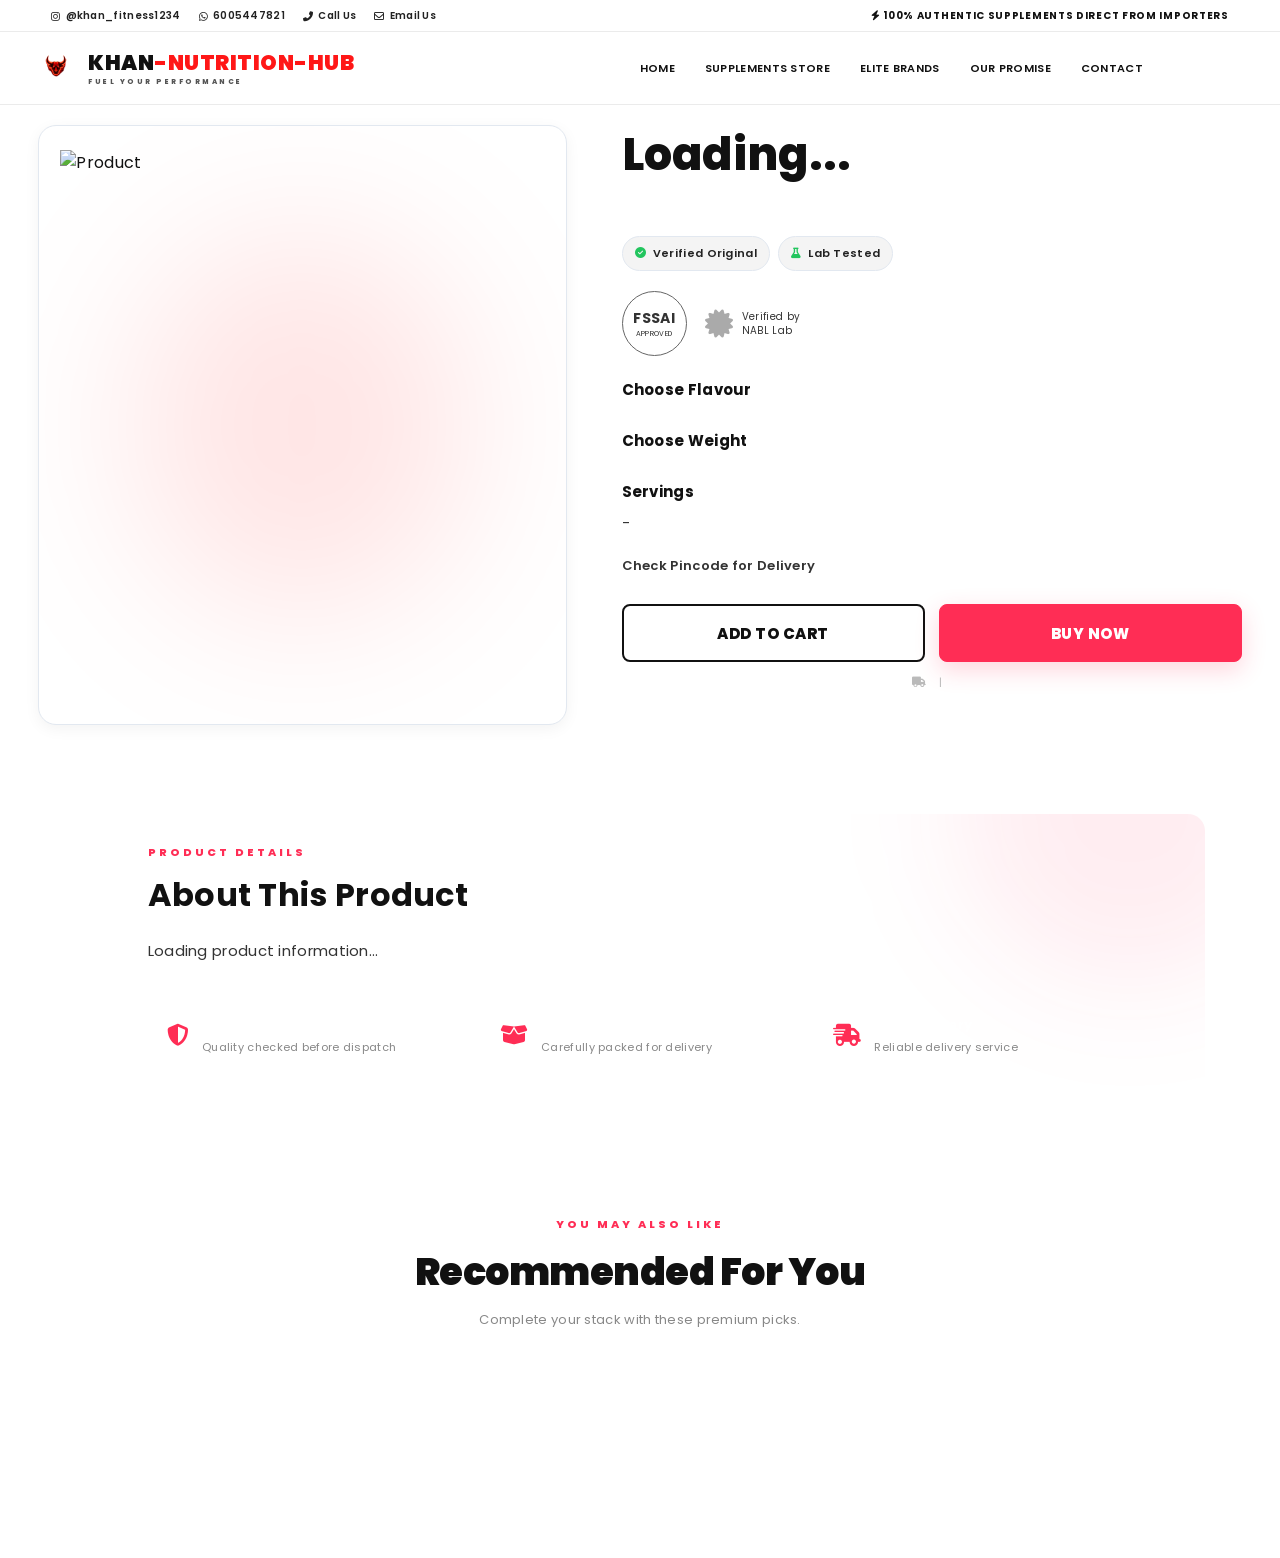
==== product.html @ e46e1fa6 "Add files via upload" ====
<!DOCTYPE html>
<html lang="en">

<head>
    <meta charset="UTF-8">
    <meta name="viewport" content="width=device-width, initial-scale=1.0">
    <title>Product Details | Khan Nutrition Hub</title>
<link rel="preconnect" href="https://fonts.googleapis.com">

<link
    href="https://fonts.googleapis.com/css2?family=Poppins:wght@300;400;500;600;700;800;900&display=swap"
    rel="stylesheet"
>

<link
    rel="stylesheet"
    href="https://cdnjs.cloudflare.com/ajax/libs/font-awesome/6.4.0/css/all.min.css"
>

<link rel="stylesheet" href="style.css">
    <link rel="stylesheet" href="style.css">
</head>

<body>

    <!-- =========================================================
     PRODUCT PAGE — MAIN WEBSITE HEADER
========================================================= -->

<div class="premium-bg-animation" aria-hidden="true">
    <div class="orb entry-1"></div>
    <div class="orb entry-2"></div>
    <div class="orb entry-3"></div>
</div>


<!-- TOP BAR -->

<div class="top-bar">

    <div class="top-bar-left">

        <a
            href="https://www.instagram.com/khanfitnessgym/profilecard/"
            target="_blank"
            rel="noopener noreferrer"
        >
            <i class="fab fa-instagram"></i>
            <span>@khan_fitness1234</span>
        </a>

        <a
            href="https://wa.me/916005447821"
            target="_blank"
            rel="noopener noreferrer"
        >
            <i class="fab fa-whatsapp"></i>
            <span>6005447821</span>
        </a>

        <a href="tel:+916005447821">
            <i class="fas fa-phone-alt"></i>
            <span>Call Us</span>
        </a>

        <a href="mailto:support@khanfitness.com">
            <i class="far fa-envelope"></i>
            <span>Email Us</span>
        </a>

    </div>


    <div class="top-bar-right">

        <span>
            <i class="fas fa-bolt"></i>
            100% AUTHENTIC SUPPLEMENTS DIRECT FROM IMPORTERS
        </span>

    </div>

</div>


<!-- MAIN HEADER -->

<header class="main-header">

    <div class="header-container">


        <!-- LOGO -->

        <a href="index.html" class="logo">

            <img
                src="sssd..png"
                alt="Khan Nutrition Hub Bull Logo"
                class="logo-bull"
            >

            <div class="logo-text">

                <span class="logo-main">
                    KHAN<span>-NUTRITION-HUB</span>
                </span>

                <span class="logo-tagline">
                    FUEL YOUR PERFORMANCE
                </span>

            </div>

        </a>


        <!-- DESKTOP NAVIGATION -->

        <nav
            class="desktop-nav"
            aria-label="Main Navigation"
        >

            <a
                href="index.html#home"
                class="nav-link"
            >
                Home
            </a>


            <a
                href="index.html#products"
                class="nav-link"
            >
                Supplements Store
            </a>


            <a
                href="index.html#brands"
                class="nav-link"
            >
                Elite Brands
            </a>


            <a
                href="index.html#services"
                class="nav-link"
            >
                Our Promise
            </a>


            <a
                href="index.html#footer"
                class="nav-link"
            >
                Contact
            </a>

        </nav>


        <!-- HEADER ACTIONS -->

        <div class="header-actions">

            <button
                type="button"
                id="search-btn"
                aria-label="Search"
            >
                <i class="fas fa-search"></i>
            </button>


            <button
                type="button"
                id="cart-btn"
                aria-label="Shopping Cart"
            >
                <i class="fas fa-shopping-bag"></i>
            </button>


            <button
                type="button"
                id="menu-toggle"
                class="mobile-menu-toggle"
                aria-label="Open Menu"
            >
                <i class="fas fa-bars"></i>
            </button>

        </div>

    </div>

</header>

<main class="product-page">

    <div class="product-container">

        <!-- ================= LEFT SIDE ================= -->

        <div class="product-left">

            <div class="main-image">

                <img
                    id="main-product-image"
                    src=""
                    alt="Product"
                >

            </div>


            <div
                class="thumbnail-images"
                id="thumbnail-images"
            ></div>

        </div>


        <!-- ================= RIGHT SIDE ================= -->

        <div class="product-right">

            <h1 id="product-name">
                Loading...
            </h1>


            <p id="product-brand"></p>


            <div
                id="product-rating"
                class="detail-rating"
            ></div>


            <h2 id="product-price"></h2>


            <!-- TRUST BADGES -->

            <div class="trust-badges">

                <span>
                    <i class="fas fa-circle-check"></i>
                    Verified Original
                </span>

                <span>
                    <i class="fas fa-flask"></i>
                    Lab Tested
                </span>

            </div>


            <!-- CERTIFICATION -->

            <div class="certification-row">

                <div class="fssai-badge">

                    <strong>FSSAI</strong>

                    <small>APPROVED</small>

                </div>


                <div class="nabl-badge">

                    <i class="fas fa-certificate"></i>

                    <small>
                        Verified by<br>
                        NABL Lab
                    </small>

                </div>

            </div>


            <!-- FLAVOUR -->

            <div class="option-box">

                <h3>
                    Choose Flavour
                </h3>

                <div
                    class="option-list"
                    id="flavour-options"
                ></div>

            </div>


            <!-- WEIGHT -->

            <div class="option-box">

                <h3>
                    Choose Weight
                </h3>

                <div
                    class="option-list"
                    id="weight-options"
                ></div>

            </div>


            <!-- SERVINGS -->

            <div class="option-box servings-box">

                <h3>
                    Servings
                </h3>

                <p id="servings">
                    -
                </p>

            </div>


            <!-- PINCODE -->

            <div class="pincode-section">

                <span>
                    Check Pincode for Delivery
                </span>


                


                <span id="delivery-result"></span>

            </div>


            <!-- BUTTONS -->

            <div class="button-area">

                <button
                    id="add-cart-btn"
                >
                    ADD TO CART
                </button>


                <button
                    id="buy-btn"
                >
                    BUY NOW
                </button>

            </div>


            <!-- DELIVERY -->

            <div class="delivery-info">

                <span>
                    <i class="fas fa-truck"></i>
                    
                </span>

                <span>
                    |
                </span>

                <span>
                    
                </span>

            </div>

        </div>

    </div>


    <!-- ================= DESCRIPTION ================= -->

    <!-- =========================================================
     PREMIUM PRODUCT DESCRIPTION
========================================================= -->

<section class="product-description-section">

    <div class="product-description-inner">

        <span class="description-eyebrow">
            PRODUCT DETAILS
        </span>

        <h2>
            About This Product
        </h2>

        <p id="product-description">
            Loading product information...
        </p>

        <div class="description-highlights">

            <div class="description-highlight">
                <i class="fas fa-shield-halved"></i>

                <div>
                    <strong>Authentic Product</strong>
                    <span>Quality checked before dispatch</span>
                </div>
            </div>


            <div class="description-highlight">
                <i class="fas fa-box-open"></i>

                <div>
                    <strong>Secure Packaging</strong>
                    <span>Carefully packed for delivery</span>
                </div>
            </div>


            <div class="description-highlight">
                <i class="fas fa-truck-fast"></i>

                <div>
                    <strong>Fast Delivery</strong>
                    <span>Reliable delivery service</span>
                </div>
            </div>

        </div>

    </div>

</section>


<!-- =========================================================
     RECOMMENDED PRODUCTS
========================================================= -->

<section class="recommended-section">

    <div class="recommended-header">

        <span class="description-eyebrow">
            YOU MAY ALSO LIKE
        </span>

        <h2>
            Recommended For You
        </h2>

        <p>
            Complete your stack with these premium picks.
        </p>

    </div>


    <div
        class="recommended-products"
        id="recommended-products"
    ></div>

</section>

</main>


<script src="script.js"></script>

</body>

</html>
---- style.css ----
/* =========================================================
   KHAN NUTRITION HUB
   PREMIUM BLACK / RED ATHLETIC DESIGN
========================================================= */

:root {
    --bg-primary: #050505;
    --bg-secondary: #0a0a0a;
    --bg-tertiary: #111111;

    --text-pure: #ffffff;
    --text-muted: #b8b8b8;
    --text-dark: #707070;

    --red: #ff1717;
    --red-light: #ff4a4a;
    --red-dark: #9d0000;
    --red-deep: #5c0000;

    --accent: var(--red);
    --accent-hover: var(--red-light);

    --glass-nav: rgba(5, 5, 5, 0.94);
    --glass-card: rgba(15, 15, 15, 0.92);

    --glass-border: rgba(255, 30, 30, 0.20);

    --font-stack: 'Poppins', sans-serif;

    --transition-premium: cubic-bezier(0.16, 1, 0.3, 1);

    --shadow-premium:
        0 25px 70px rgba(0, 0, 0, 0.85),
        0 0 45px rgba(255, 20, 20, 0.12);
}


/* =========================================================
   GLOBAL RESET
========================================================= */

* {
    margin: 0;
    padding: 0;
    box-sizing: border-box;
    scroll-behavior: smooth;
    outline: none;
}

html,
body {
    width: 100%;
    margin: 0;
    padding: 0;
    overflow-x: hidden;
}

body {
    background:
        radial-gradient(
            circle at 80% 20%,
            rgba(255, 20, 20, 0.045),
            transparent 30%
        ),
        #050505;

    color: var(--text-pure);

    font-family: var(--font-stack);

    letter-spacing: 0.3px;

    position: relative;
}

a {
    text-decoration: none;
}


/* =========================================================
   PREMIUM BACKGROUND
========================================================= */

.premium-bg-animation {
    position: fixed;
    inset: 0;

    width: 100vw;
    height: 85vh;

    z-index: -5;

    overflow: hidden;
    pointer-events: none;

    background:
        radial-gradient(
            circle at 50% 45%,
            #170505 0%,
            #080808 42%,
            #020202 100%
        );
}

.orb {
    position: absolute;

    border-radius: 50%;

    filter: blur(150px);

    opacity: 0.10;

    mix-blend-mode: screen;
}

.entry-1 {
    top: -15%;
    left: -10%;

    width: 45vw;
    height: 45vw;

    background: var(--red);

    animation:
        floatingOrbOne 22s infinite alternate linear;
}

.entry-2 {
    bottom: -15%;
    right: -10%;

    width: 40vw;
    height: 40vw;

    background: var(--red-dark);

    animation:
        floatingOrbTwo 28s infinite alternate linear;
}

.entry-3 {
    top: 40%;
    left: 60%;

    width: 30vw;
    height: 30vw;

    background: var(--red-light);

    animation:
        floatingOrbOne 20s infinite alternate-reverse linear;
}

@keyframes floatingOrbOne {
    0% {
        transform: translate(0, 0) scale(1);
    }

    100% {
        transform: translate(70px, 50px) scale(1.2);
    }
}

@keyframes floatingOrbTwo {
    0% {
        transform: translate(0, 0) scale(1.1);
    }

    100% {
        transform: translate(-60px, -80px) scale(0.9);
    }
}


/* =========================================================
   BASE LAYOUT
========================================================= */

.section-container {
    width: 100%;
    max-width: 1400px;

    margin: 0 auto;

    padding: 0 4%;
}

.grid-4 {
    display: grid;

    grid-template-columns:
        repeat(auto-fit, minmax(260px, 1fr));

    gap: 30px;
}


/* =========================================================
   BUTTONS
========================================================= */

.btn {
    display: inline-flex;

    align-items: center;
    justify-content: center;

    padding: 15px 32px;

    font-weight: 700;
    font-size: 12px;

    text-transform: uppercase;

    letter-spacing: 1.7px;

    border-radius: 3px;

    transition:
        all 0.4s var(--transition-premium);

    cursor: pointer;

    border: none;
}

.btn-primary {
    background:
        linear-gradient(
            135deg,
            var(--red-light),
            var(--red),
            var(--red-dark)
        );

    color: #ffffff;

    box-shadow:
        0 10px 30px rgba(255, 20, 20, 0.25);
}

.btn-primary:hover {
    background:
        linear-gradient(
            135deg,
            #ff7070,
            var(--red-light),
            var(--red)
        );

    transform: translateY(-3px);

    box-shadow:
        0 15px 35px rgba(255, 20, 20, 0.40);
}

.btn-secondary {
    background: rgba(255,255,255,0.02);

    color: var(--text-pure);

    border:
        1px solid rgba(255, 40, 40, 0.70);
}

.btn-secondary:hover {
    background: var(--red);

    color: #ffffff;

    border-color: var(--red);

    transform: translateY(-3px);

    box-shadow:
        0 10px 30px rgba(255, 20, 20, 0.25);
}


/* =========================================================
   TOP CONTACT BAR
========================================================= */

.top-bar {
    background: #020202;

    border-bottom:
        1px solid rgba(255, 30, 30, 0.18);

    display: flex;

    justify-content: space-between;

    align-items: center;

    padding: 10px 4%;

    font-size: 11px;

    font-weight: 600;

    position: relative;

    z-index: 1001;
}

.top-bar-left {
    display: flex;

    align-items: center;

    flex-wrap: wrap;

    gap: 20px;
}

.top-bar-left a {
    color: var(--text-muted);

    display: inline-flex;

    align-items: center;

    gap: 6px;

    transition: 0.3s ease;
}

.top-bar-left a:hover {
    color: var(--red-light);
}

.top-bar-left i {
    color: var(--red);
}

.top-bar-right span {
    color: var(--red-light);

    font-weight: 700;

    letter-spacing: 0.7px;
}


/* =========================================================
   MAIN HEADER
========================================================= */

.main-header {
    position: sticky;

    top: 0;

    width: 100%;

    z-index: 1000;

    background: var(--glass-nav);

    backdrop-filter: blur(25px);

    -webkit-backdrop-filter: blur(25px);

    border-bottom:
        1px solid rgba(255, 30, 30, 0.15);
}

.header-container {
    display: flex;

    justify-content: space-between;

    align-items: center;

    height: 82px;

    max-width: 1400px;

    margin: 0 auto;

    padding: 0 2%;
}


/* =========================================================
   HEADER LOGO
   BULL + KHAN NUTRITION HUB + FUEL YOUR PERFORMANCE
========================================================= */

.main-header .logo {
    display: flex;

    align-items: center;

    gap: 9px;

    text-decoration: none;

    flex-shrink: 0;

    width: auto;

    min-width: 0;

    height: 100%;
}


/* =========================================================
   BULL LOGO
========================================================= */

.main-header .logo-bull {
    width: 58px;

    height: 58px;

    object-fit: contain;

    display: block;

    flex-shrink: 0;
}


/* =========================================================
   LOGO TEXT CONTAINER
========================================================= */

.main-header .logo-text {
    display: flex;

    flex-direction: column;

    justify-content: center;

    align-items: flex-start;

    line-height: 1;

    min-width: 0;
}


/* =========================================================
   KHAN NUTRITION HUB
========================================================= */

.main-header .logo-main {
    display: block;

    font-size: 24px;

    font-weight: 900;

    line-height: 1;

    letter-spacing: 0.7px;

    white-space: nowrap;

    color: #ffffff;
}


/* NUTRITION RED */

.main-header .logo-main span {
    color: var(--red);
}


/* =========================================================
   FUEL YOUR PERFORMANCE
========================================================= */

.main-header .logo-tagline {
    display: block;

    margin-top: 6px;

    font-size: 8px;

    font-weight: 800;

    letter-spacing: 3px;

    line-height: 1;

    white-space: nowrap;

    color: #ffffff;
}


/* =========================================================
   DESKTOP NAV
========================================================= */

.desktop-nav {
    display: flex;

    align-items: center;

    gap: 34px;

    margin-left: auto;

    margin-right: 28px;
}

.nav-link {
    font-size: 12px;

    font-weight: 600;

    text-transform: uppercase;

    color: var(--text-muted);

    position: relative;

    padding: 6px 0;

    transition: 0.3s ease;
}

.nav-link:hover,
.nav-link.active {
    color: var(--red-light);
}

.nav-link::after {
    content: '';

    position: absolute;

    bottom: 0;

    left: 0;

    width: 0;

    height: 2px;

    background: var(--red);

    box-shadow:
        0 0 10px rgba(255, 20, 20, 0.8);

    transition:
        width 0.3s var(--transition-premium);
}

.nav-link:hover::after,
.nav-link.active::after {
    width: 100%;
}


/* =========================================================
   HEADER ACTIONS
========================================================= */

.header-actions {
    display: flex;

    align-items: center;

    gap: 22px;

    flex-shrink: 0;
}

.header-actions button {
    background: none;

    border: none;

    color: #fff;

    font-size: 18px;

    cursor: pointer;

    position: relative;

    transition:
        transform 0.2s ease,
        color 0.2s ease;
}

.header-actions button:hover {
    color: var(--red);

    transform: scale(1.1);
}

.cart-trigger .cart-count {
    position: absolute;

    top: -9px;

    right: -11px;

    background: var(--red);

    color: #fff;

    font-size: 10px;

    font-weight: 900;

    width: 19px;

    height: 19px;

    border-radius: 50%;

    display: flex;

    align-items: center;

    justify-content: center;

    box-shadow:
        0 0 12px rgba(255, 20, 20, 0.6);
}


/* =========================================================
   MOBILE HAMBURGER
========================================================= */

.hamburger {
    display: none;

    flex-direction: column;

    gap: 6px;

    background: none;

    border: none;

    cursor: pointer;
}

.hamburger .bar {
    width: 24px;

    height: 2px;

    background: #fff;

    transition:
        all 0.3s var(--transition-premium);
}

.hamburger.open .bar:nth-child(1) {
    transform:
        translateY(8px)
        rotate(45deg);
}

.hamburger.open .bar:nth-child(2) {
    opacity: 0;
}

.hamburger.open .bar:nth-child(3) {
    transform:
        translateY(-8px)
        rotate(-45deg);
}


/* =========================================================
   MOBILE DRAWER
========================================================= */

.mobile-drawer {
    position: fixed;

    top: 0;

    left: -320px;

    width: 320px;

    height: 100vh;

    background:
        linear-gradient(
            160deg,
            #150606 0%,
            #070707 100%
        );

    border-right:
        1px solid rgba(255, 30, 30, 0.25);

    z-index: 2000;

    transition:
        left 0.4s var(--transition-premium);

    display: flex;

    flex-direction: column;
}

.mobile-drawer.open {
    left: 0;
}

.drawer-header {
    padding: 25px;

    border-bottom:
        1px solid rgba(255, 30, 30, 0.15);

    display: flex;

    justify-content: space-between;

    align-items: center;
}

#drawer-close {
    background: none;

    border: none;

    color: #fff;

    font-size: 22px;
}

#drawer-close:hover {
    color: var(--red);
}

.drawer-body {
    overflow-y: auto;

    padding: 25px;
}

.mobile-nav {
    display: flex;

    flex-direction: column;

    gap: 16px;
}

.drawer-link {
    font-size: 15px;

    font-weight: 600;

    color: var(--text-muted);

    transition: 0.3s ease;
}

.drawer-link:hover {
    color: var(--red-light);

    padding-left: 5px;
}

.drawer-divider {
    font-size: 10px;

    text-transform: uppercase;

    color: var(--red);

    font-weight: 800;

    letter-spacing: 1.5px;

    margin-top: 15px;
}

.drawer-overlay {
    position: fixed;

    inset: 0;

    width: 100vw;

    height: 100vh;

    background:
        rgba(0, 0, 0, 0.85);

    z-index: 1999;

    opacity: 0;

    pointer-events: none;

    transition:
        opacity 0.4s ease;
}

.drawer-overlay.open {
    opacity: 1;

    pointer-events: auto;
}


/* =========================================================
   SEARCH
========================================================= */

/* =========================================================
   PREMIUM SEARCH OVERLAY — KHAN NUTRITION HUB
========================================================= */

.search-overlay {
    position: fixed;
    inset: 0;
    width: 100vw;
    height: 100vh;

    background:
        radial-gradient(
            circle at 50% 20%,
            rgba(255, 23, 23, 0.10),
            transparent 35%
        ),
        linear-gradient(
            135deg,
            #090909 0%,
            #030303 55%,
            #080000 100%
        );

    z-index: 3000;

    display: flex;
    justify-content: center;
    align-items: flex-start;

    padding-top: 17vh;

    opacity: 0;
    visibility: hidden;
    pointer-events: none;

    transition:
        opacity .4s ease,
        visibility .4s ease;
}

.search-overlay.open {
    opacity: 1;
    visibility: visible;
    pointer-events: auto;
}
/* =========================================================
   SEARCH HOME / BACK BUTTON
========================================================= */

.search-home {
    position: absolute;
    top: 32px;
    left: 38px;

    height: 48px;
    padding: 0 18px;

    display: flex;
    align-items: center;
    gap: 10px;

    border: 1px solid rgba(255,255,255,.12);
    border-radius: 30px;

    background: rgba(255,255,255,.035);

    color: #bdbdbd;

    font-family: var(--font-stack);
    font-size: 13px;
    font-weight: 600;

    letter-spacing: .5px;

    cursor: pointer;

    backdrop-filter: blur(15px);

    transition: all .3s ease;

    z-index: 10;
}

.search-home i {
    font-size: 14px;

    transition:
        transform .3s ease,
        color .3s ease;
}

.search-home:hover {
    color: #fff;

    border-color: rgba(255,23,23,.55);

    background: rgba(255,23,23,.08);

    box-shadow:
        0 0 20px rgba(255,23,23,.12);
}

.search-home:hover i {
    color: var(--red-light);

    transform: translateX(-3px);
}

/* =========================================================
   CLOSE BUTTON
========================================================= */

.search-close {
    position: absolute;

    top: 35px;
    right: 40px;

    width: 48px;
    height: 48px;

    border: 1px solid rgba(255,255,255,.15);
    border-radius: 50%;

    background: rgba(255,255,255,.03);

    color: #fff;

    font-size: 21px;

    cursor: pointer;

    display: flex;
    align-items: center;
    justify-content: center;

    transition: all .35s ease;

    backdrop-filter: blur(12px);
}

.search-close:hover {
    color: #fff;

    border-color: var(--red);

    background: rgba(255,23,23,.12);

    box-shadow:
        0 0 20px rgba(255,23,23,.35);

    transform: rotate(90deg);
}


/* =========================================================
   SEARCH CONTAINER
========================================================= */

.search-container {
    width: 100%;
    max-width: 980px;

    padding: 0 25px;

    position: relative;
}


/* =========================================================
   PREMIUM SEARCH TITLE
========================================================= */

.search-container::before {
    content: "SEARCH KHAN NUTRITION HUB";

    display: block;

    text-align: center;

    color: #ffffff;

    font-size: 34px;
    font-weight: 800;

    letter-spacing: 2px;

    margin-bottom: 12px;

    text-transform: uppercase;

    text-shadow:
        0 0 10px rgba(255,255,255,.08),
        0 0 30px rgba(255,23,23,.18);
}

.search-container::after {
    content: "Find your protein, supplements, brands & performance essentials";

    display: block;

    text-align: center;

    color: #888;

    font-size: 13px;

    letter-spacing: 1.2px;

    margin-bottom: 32px;
}


/* =========================================================
   PREMIUM SEARCH BAR
========================================================= */

.search-input-wrapper {
    width: 100%;

    height: 68px;

    display: flex;
    align-items: center;

    padding: 0 25px;

    border-radius: 50px;

    background:
        linear-gradient(
            135deg,
            rgba(255,255,255,.07),
            rgba(255,255,255,.025)
        );

    border: 1px solid rgba(255,255,255,.18);

    box-shadow:
        0 15px 50px rgba(0,0,0,.55),
        inset 0 0 20px rgba(255,255,255,.015);

    backdrop-filter: blur(20px);

    transition:
        border-color .35s ease,
        box-shadow .35s ease,
        transform .35s ease;
}


/* SEARCH ICON */

.search-input-wrapper i {
    color: #888;

    font-size: 19px;

    margin-right: 17px;

    transition: all .3s ease;
}


/* INPUT */

#search-input {
    width: 100%;
    height: 100%;

    background: transparent;

    border: none;
    outline: none;

    color: #fff;

    font-family: var(--font-stack);

    font-size: 17px;

    font-weight: 500;

    letter-spacing: .4px;
}

#search-input::placeholder {
    color: #777;

    transition: color .3s ease;
}


/* ACTIVE / FOCUS */

.search-input-wrapper:focus-within {
    border-color: rgba(255,23,23,.65);

    transform: translateY(-2px);

    box-shadow:
        0 15px 45px rgba(0,0,0,.65),
        0 0 0 3px rgba(255,23,23,.04),
        0 0 25px rgba(255,23,23,.12);
}

.search-input-wrapper:focus-within i {
    color: var(--red-light);

    text-shadow:
        0 0 12px rgba(255,23,23,.7);

    transform: scale(1.08);
}

.search-input-wrapper:focus-within #search-input::placeholder {
    color: #aaa;
}


/* =========================================================
   SEARCH RESULTS
========================================================= */

.search-results {
    margin-top: 25px;

    max-height: 55vh;

    overflow-y: auto;

    display: flex;

    flex-direction: column;

    gap: 12px;

    padding-right: 5px;
}


/* CUSTOM SCROLLBAR */

.search-results::-webkit-scrollbar {
    width: 5px;
}

.search-results::-webkit-scrollbar-track {
    background: rgba(255,255,255,.03);
}

.search-results::-webkit-scrollbar-thumb {
    background: var(--red);

    border-radius: 20px;

    box-shadow:
        0 0 8px rgba(255,23,23,.5);
}
.search-results::-webkit-scrollbar-thumb {
    background: var(--red);

    border-radius: 20px;

    box-shadow:
        0 0 8px rgba(255,23,23,.5);
}


/* 👇 YAHAN SE PASTE KARO */

.search-trending {
    width: 100%;
    margin-top: 30px;
    animation: trendingFade .5s ease;
}

.trending-title {
    display: flex;
    align-items: center;
    gap: 9px;
    margin-bottom: 14px;

    color: #999;
    font-size: 11px;
    font-weight: 700;
    letter-spacing: 1.8px;
}

.trending-dot {
    width: 6px;
    height: 6px;
    border-radius: 50%;

    background: var(--red);

    box-shadow:
        0 0 8px rgba(255,23,23,.8),
        0 0 16px rgba(255,23,23,.35);
}

.trending-tags {
    display: flex;
    flex-wrap: wrap;
    gap: 10px;
}

.trending-tags button {
    appearance: none;

    padding: 10px 17px;

    border-radius: 30px;

    border: 1px solid rgba(255,255,255,.10);

    background: rgba(255,255,255,.035);

    color: #aaa;

    font-family: var(--font-stack);

    font-size: 12px;
    font-weight: 500;

    cursor: pointer;

    backdrop-filter: blur(10px);

    transition: all .3s ease;
}

.trending-tags button:hover {
    color: #fff;

    border-color: rgba(255,23,23,.55);

    background: rgba(255,23,23,.08);

    transform: translateY(-2px);

    box-shadow:
        0 5px 18px rgba(255,23,23,.10),
        0 0 12px rgba(255,23,23,.06);
}

@keyframes trendingFade {
    from {
        opacity: 0;
        transform: translateY(8px);
    }

    to {
        opacity: 1;
        transform: translateY(0);
    }
}

@media (max-width: 768px) {

    .search-trending {
        margin-top: 24px;
    }

    .trending-tags {
        gap: 8px;
    }

    .trending-tags button {
        padding: 8px 13px;
        font-size: 11px;
    }
}

/* =========================================================
   SEARCH RESULT CARDS
========================================================= */

.search-item-row {
    display: flex;

    align-items: center;

    gap: 18px;

    padding: 14px 18px;

    border-radius: 16px;

    background:
        linear-gradient(
            135deg,
            rgba(255,255,255,.055),
            rgba(255,255,255,.018)
        );

    border: 1px solid rgba(255,255,255,.08);

    transition:
        all .3s ease;
}

.search-item-row:hover {
    border-color: rgba(255,23,23,.45);

    background:
        linear-gradient(
            135deg,
            rgba(255,23,23,.08),
            rgba(255,255,255,.025)
        );

    transform: translateX(5px);

    box-shadow:
        0 8px 25px rgba(0,0,0,.4),
        0 0 20px rgba(255,23,23,.08);
}


/* =========================================================
   MOBILE
========================================================= */

@media (max-width: 768px) {

    .search-overlay {
        padding-top: 13vh;
    }

    .search-close {
        top: 20px;
        right: 20px;

        width: 42px;
        height: 42px;
    }

    .search-container::before {
        font-size: 23px;

        letter-spacing: 1.3px;
    }

    .search-container::after {
        font-size: 11px;

        line-height: 1.6;

        padding: 0 20px;

        margin-bottom: 25px;
    }

    .search-input-wrapper {
        height: 60px;

        padding: 0 20px;
    }

    #search-input {
        font-size: 15px;
    }

    .search-input-wrapper i {
        font-size: 17px;

        margin-right: 12px;
    }
}
/* =========================================================
   HERO
========================================================= */

.hero-section {
    position: relative;

    width: 100%;

    height:
        calc(100vh - 120px);

    min-height: 680px;

    display: flex;

    align-items: center;

    justify-content: center;

    overflow: hidden;

    background:
        radial-gradient(
            circle at 78% 50%,
            rgba(255, 20, 20, 0.11),
            transparent 32%
        );
}

.hero-overlay {
    position: absolute;

    inset: 0;

    width: 100%;

    height: 100%;

    background:
        linear-gradient(
            90deg,
            rgba(4,4,4,0.98) 0%,
            rgba(4,4,4,0.90) 35%,
            rgba(4,4,4,0.45) 63%,
            rgba(4,4,4,0.76) 100%
        );

    z-index: 0;
}


/* =========================================================
   BULL HERO IMAGE
========================================================= */

.bull-background {
    position: absolute;

    width: min(700px, 52vw);

    height: min(650px, 70vh);

    right: 2%;

    top: 50%;

    transform: translateY(-50%);

    background-image: url("sssd.png");

    background-repeat: no-repeat;

    background-position: center;

    background-size: contain;

    opacity: 0.90;

    pointer-events: none;

    z-index: 1;

    filter:
        drop-shadow(
            0 0 12px
            rgba(255, 20, 20, 0.95)
        )
        drop-shadow(
            0 0 35px
            rgba(255, 20, 20, 0.65)
        )
        drop-shadow(
            0 0 75px
            rgba(255, 20, 20, 0.35)
        );
}


/* =========================================================
   HERO CONTENT
========================================================= */

.hero-content {
    position: relative;

    z-index: 3;

    max-width: 1400px;

    width: 100%;

    padding: 0 6%;

    text-align: left;
}

.hero-tagline {
    color: var(--red-light);

    font-size: 12px;

    font-weight: 800;

    letter-spacing: 4px;

    margin-bottom: px;

    display: inline-block;

    text-shadow:
        0 0 15px rgba(255, 20, 20, 0.4);
}

.hero-title {
    max-width: 680px;

    font-size:
        clamp(38px, 5.5vw, 72px);

    font-weight: 900;

    line-height: 1.08;

    text-transform: uppercase;

    letter-spacing: -1px;

    margin-bottom: 25px;

    text-shadow:
        0 12px 35px rgba(0,0,0,0.65);
}

.hero-subtitle {
    max-width: 600px;

    font-size:
        clamp(14px, 1.7vw, 18px);

    color: #c7c7c7;

    margin-bottom: 38px;

    line-height: 1.7;
}

.hero-buttons {
    display: flex;

    gap: 14px;

    flex-wrap: wrap;
}


/* =========================================================
   SCROLL INDICATOR
========================================================= */

.scroll-indicator {
    position: absolute;

    bottom: 30px;

    left: 50%;

    transform: translateX(-50%);

    z-index: 3;
}

.scroll-indicator .mouse {
    width: 27px;

    height: 44px;

    border:
        1px solid rgba(255, 30, 30, 0.55);

    border-radius: 20px;

    position: relative;
}

.scroll-indicator .mouse::before {
    content: '';

    position: absolute;

    top: 8px;

    left: 50%;

    width: 3px;

    height: 8px;

    background: var(--red);

    transform:
        translateX(-50%);

    animation:
        mouseScroll 1.8s
        infinite ease-in-out;
}

@keyframes mouseScroll {
    0% {
        opacity: 0;

        top: 6px;
    }

    30% {
        opacity: 1;
    }

    100% {
        opacity: 0;

        top: 20px;
    }
}


/* =========================================================
   BRAND TICKER
========================================================= */

.brands-section {
    background: #030303;

    padding: 35px 0;

    border-top:
        1px solid rgba(255, 30, 30, 0.15);

    border-bottom:
        1px solid rgba(255, 30, 30, 0.15);

    overflow: hidden;
}

.brands-track {
    display: flex;

    gap: 75px;

    width: max-content;

    animation:
        marquee 30s linear infinite;
}

.brands-track span {
    font-size: 17px;

    font-weight: 700;

    text-transform: uppercase;

    color:
        rgba(255, 255, 255, 0.30);

    letter-spacing: 2.5px;

    white-space: nowrap;
}

@keyframes marquee {
    0% {
        transform: translateX(0);
    }

    100% {
        transform: translateX(-50%);
    }
}


/* =========================================================
   PRODUCTS
========================================================= */

.products-section {
    padding: 115px 0;
}

.section-header {
    text-align: center;

    margin-bottom: 65px;
}

.section-title {
    font-size: 40px;

    font-weight: 900;

    text-transform: uppercase;

    margin-bottom: 14px;

    letter-spacing: -0.5px;
}

.section-subtitle {
    color: var(--text-muted);

    font-size: 15px;

    max-width: 680px;

    margin: 0 auto;

    line-height: 1.7;
}

.products-grid {
    display: grid;

    grid-template-columns:
        repeat(
            auto-fill,
            minmax(280px, 1fr)
        );

    gap: 28px;
}


/* =========================================================
   PRODUCT CARD
========================================================= */

.product-card {
    background:
        linear-gradient(
            145deg,
            rgba(24,24,24,0.96),
            rgba(10,10,10,0.96)
        );

    border:
        1px solid rgba(255, 30, 30, 0.15);

    border-radius: 10px;

    padding: 20px;

    display: flex;

    flex-direction: column;

    position: relative;

    transition:
        all 0.4s var(--transition-premium);
}

.product-card:hover {
    transform:
        translateY(-8px);

    border-color:
        rgba(255, 30, 30, 0.60);

    box-shadow:
        0 25px 70px rgba(0,0,0,0.8),
        0 0 35px rgba(255,20,20,0.12);
}

.badge-discount {
    position: absolute;

    top: 15px;

    left: 15px;

    background:
        linear-gradient(
            135deg,
            var(--red-light),
            var(--red-dark)
        );

    color: #fff;

    font-size: 10px;

    font-weight: 900;

    padding: 5px 10px;

    border-radius: 3px;

    z-index: 2;

    text-transform: uppercase;
}


/* =========================================================
   PRODUCT IMAGE
========================================================= */

.product-img-frame {
    width: 100%;

    height: 250px;

    background:
        radial-gradient(
            circle,
            #1c0808,
            #0c0c0c
        );

    border-radius: 7px;

    margin-bottom: 20px;

    display: flex;

    align-items: center;

    justify-content: center;

    position: relative;

    overflow: hidden;
}

.product-img-frame::after {
    content: '';

    position: absolute;

    inset: 0;

    background:
        linear-gradient(
            135deg,
            transparent 45%,
            rgba(255,30,30,0.07),
            transparent 55%
        );

    pointer-events: none;
}

.product-img-frame img {
    width: 100%;

    height: 100%;

    object-fit: contain;

    object-position: center;

    display: block;

    transition:
        transform 0.4s ease;
}

.product-card:hover
.product-img-frame img {
    transform:
        scale(1.06);
}

.product-img-placeholder {
    font-size: 64px;

    color:
        rgba(255,30,30,0.10);
}


/* =========================================================
   PRODUCT INFO
========================================================= */

.product-brand {
    font-size: 10px;

    font-weight: 800;

    text-transform: uppercase;

    color: var(--red-light);

    margin-bottom: 7px;

    letter-spacing: 1.2px;
}

.product-name {
    font-size: 16px;

    font-weight: 700;

    line-height: 1.4;

    margin-bottom: 10px;

    height: 48px;

    display: -webkit-box;

    -webkit-line-clamp: 2;

    line-clamp: 2;

    -webkit-box-orient: vertical;

    overflow: hidden;
}

.product-rating {
    display: flex;

    gap: 4px;

    font-size: 12px;

    color: var(--red-light);

    margin-bottom: 18px;
}

.product-pricing {
    display: flex;

    align-items: baseline;

    gap: 11px;

    margin-bottom: 20px;

    margin-top: auto;
}

.price-current {
    font-size: 20px;

    font-weight: 800;

    color: #fff;
}

.price-old {
    font-size: 13px;

    color: #666;

    text-decoration: line-through;
}


/* =========================================================
   PRODUCT BUTTONS
========================================================= */

.product-card-actions {
    display: grid;

    grid-template-columns:
        1fr 1.2fr;

    gap: 10px;
}

.btn-card {
    padding: 13px 7px;

    font-size: 10px;

    font-weight: 800;

    text-transform: uppercase;

    border-radius: 3px;

    cursor: pointer;

    transition:
        all 0.3s ease;

    text-align: center;
}

.btn-add-cart {
    background: transparent;

    border:
        1px solid rgba(255,30,30,0.28);

    color: #fff;
}

.btn-add-cart:hover {
    background:
        rgba(255,30,30,0.08);

    border-color:
        var(--red);

    color: var(--red-light);
}

.btn-buy-now {
    background:
        var(--red);

    color: #fff;

    border: 1px solid var(--red);
}

.btn-buy-now:hover {
    background:
        var(--red-light);

    color: #fff;

    box-shadow:
        0 8px 20px rgba(255,20,20,0.30);
}


/* =========================================================
   CART SIDEBAR
========================================================= */

.cart-sidebar {
    position: fixed;

    top: 0;

    right: -420px;

    width: 420px;

    height: 100vh;

    background:
        #0b0b0b;

    border-left:
        1px solid rgba(255,30,30,0.25);

    z-index: 2500;

    display: flex;

    flex-direction: column;

    transition:
        right 0.4s var(--transition-premium);
}

.cart-sidebar.open {
    right: 0;
}

.cart-sidebar-header {
    padding: 30px;

    border-bottom:
        1px solid rgba(255,30,30,0.15);

    display: flex;

    justify-content: space-between;

    align-items: center;
}

.cart-sidebar-header h3 {
    font-size: 16px;

    text-transform: uppercase;

    letter-spacing: 1px;
}

#cart-sidebar-close {
    background: none;

    border: none;

    color: #fff;

    font-size: 20px;

    cursor: pointer;
}

#cart-sidebar-close:hover {
    color: var(--red);
}

.cart-sidebar-items {
    flex: 1;

    overflow-y: auto;

    padding: 30px;

    display: flex;

    flex-direction: column;

    gap: 20px;
}

.cart-row-item {
    display: flex;

    justify-content: space-between;

    align-items: center;

    padding-bottom: 15px;

    border-bottom:
        1px solid rgba(255,30,30,0.08);
}

.cart-row-remove {
    background: none;

    border: none;

    color: #777;

    cursor: pointer;
}

.cart-row-remove:hover {
    color: var(--red);
}

.cart-sidebar-footer {
    padding: 30px;

    background:
        #111;

    border-top:
        1px solid rgba(255,30,30,0.15);
}

.cart-total-row {
    display: flex;

    justify-content: space-between;

    font-size: 17px;

    font-weight: 800;

    margin-bottom: 20px;
}


/* =========================================================
   SERVICES
========================================================= */

.services-section {
    padding: 90px 0;

    background:
        linear-gradient(
            180deg,
            #0b0b0b,
            #130707,
            #0b0b0b
        );

    border-top:
        1px solid rgba(255,30,30,0.12);

    border-bottom:
        1px solid rgba(255,30,30,0.12);
}

.service-card {
    text-align: center;

    padding: 20px;
}

.service-icon {
    font-size: 35px;

    color: var(--red);

    margin-bottom: 20px;

    text-shadow:
        0 0 20px rgba(255,20,20,0.45);
}

.service-card h3 {
    font-size: 16px;

    font-weight: 800;

    margin-bottom: 10px;

    text-transform: uppercase;
}

.service-card p {
    color: var(--text-muted);

    font-size: 13px;

    line-height: 1.7;
}


/* =========================================================
   TESTIMONIALS
========================================================= */

.testimonials-section {
    padding: 105px 0;

    background: #030303;
}

.testimonials-slider-container {
    max-width: 850px;

    margin: 0 auto;

    overflow: hidden;
}

.testimonial-track {
    display: flex;

    transition:
        transform 0.6s var(--transition-premium);
}

.testimonial-card {
    min-width: 100%;

    padding: 40px;

    text-align: center;
}

.stars {
    color: var(--red);

    margin-bottom: 18px;
}

.review-text {
    font-size: 19px;

    font-style: italic;

    color: var(--text-muted);

    line-height: 1.7;

    margin-bottom: 25px;
}

.reviewer-name {
    font-size: 12px;

    font-weight: 800;

    color: var(--red-light);

    text-transform: uppercase;

    letter-spacing: 1px;
}


/* =========================================================
   NEWSLETTER
========================================================= */

.newsletter-section {
    padding: 100px 0;
}

.newsletter-box {
    background:
        linear-gradient(
            135deg,
            #180606 0%,
            #090909 55%,
            #110505 100%
        );

    border:
        1px solid rgba(255,30,30,0.25);

    border-radius: 14px;

    padding: 65px 50px;

    text-align: center;

    max-width: 1100px;
}

.newsletter-box h2 {
    font-size: 32px;

    text-transform: uppercase;

    font-weight: 900;

    margin-bottom: 12px;
}

.newsletter-box p {
    color: var(--text-muted);

    font-size: 14px;

    margin-bottom: 35px;
}

.newsletter-form {
    display: flex;

    max-width: 650px;

    margin: 0 auto;

    gap: 12px;
}

.newsletter-form input {
    flex: 1;

    background:
        rgba(0,0,0,0.55);

    border:
        1px solid rgba(255,30,30,0.18);

    padding: 17px 22px;

    border-radius: 3px;

    color: #fff;
}

.newsletter-form input:focus {
    border-color:
        var(--red);
}


/* =========================================================
   FOOTER
========================================================= */

.main-footer {
    background: #030303;

    border-top:
        1px solid rgba(255,30,30,0.15);

    padding:
        85px 0 35px;
}

.footer-grid {
    display: grid;

    grid-template-columns:
        2fr 1fr 1fr;

    gap: 60px;

    padding-bottom: 60px;

    border-bottom:
        1px solid rgba(255,30,30,0.08);
}

.footer-brand-col .footer-desc {
    color: var(--text-dark);

    font-size: 13px;

    margin-top: 20px;

    margin-bottom: 30px;

    max-width: 350px;

    line-height: 1.7;
}

.social-links {
    display: flex;

    gap: 12px;
}

.social-links a {
    width: 40px;

    height: 40px;

    background: #0d0d0d;

    border:
        1px solid rgba(255,30,30,0.18);

    border-radius: 50%;

    display: flex;

    align-items: center;

    justify-content: center;

    color: var(--text-muted);

    transition:
        all 0.3s ease;
}

.social-links a:hover {
    background:
        var(--red);

    color: #fff;

    border-color:
        var(--red);

    transform:
        translateY(-3px);

    box-shadow:
        0 0 20px rgba(255,20,20,0.3);
}

.footer-links-col h4 {
    font-size: 13px;

    color: var(--red-light);

    text-transform: uppercase;

    font-weight: 800;

    margin-bottom: 25px;

    letter-spacing: 1px;
}

.footer-links-col li {
    margin-bottom: 14px;

    list-style: none;
}

.footer-links-col a {
    font-size: 13px;

    color: var(--text-dark);

    transition: 0.3s ease;
}

.footer-links-col a:hover {
    color: var(--red-light);

    padding-left: 5px;
}

.footer-bottom {
    text-align: center;

    padding-top: 30px;

    font-size: 11px;

    color: #555;
}


/* =========================================================
   FLOATING BUTTONS
========================================================= */

.floating-actions-container {
    position: fixed;

    bottom: 30px;

    right: 30px;

    display: flex;

    flex-direction: column;

    gap: 12px;

    z-index: 999;
}

.float-btn {
    width: 52px;

    height: 52px;

    border-radius: 50%;

    display: flex;

    align-items: center;

    justify-content: center;

    color: #fff;

    font-size: 20px;

    box-shadow:
        0 10px 25px rgba(0,0,0,0.5);

    transition:
        all 0.3s var(--transition-premium);

    cursor: pointer;
}

.whatsapp-float {
    background: #25d366;
}

.phone-float {
    background: #111;

    border:
        1px solid rgba(255,30,30,0.35);
}

.top-float {
    background:
        #111;

    border:
        1px solid rgba(255,30,30,0.25);

    opacity: 0;

    pointer-events: none;
}

.top-float.visible {
    opacity: 1;

    pointer-events: auto;
}

.float-btn:hover {
    transform:
        scale(1.08)
        translateY(-4px);
}


/* =========================================================
   ANIMATIONS
========================================================= */

.observe-fade {
    opacity: 0;

    transform:
        translateY(25px);

    transition:
        opacity 0.8s var(--transition-premium),
        transform 0.8s var(--transition-premium);
}

.observe-fade.animated {
    opacity: 1;

    transform:
        translateY(0);
}

.observe-slide {
    opacity: 0;

    transform:
        translateY(45px);

    transition:
        opacity 0.8s var(--transition-premium),
        transform 0.8s var(--transition-premium);
}

.observe-slide.animated {
    opacity: 1;

    transform:
        translateY(0);
}


/* =========================================================
   RESPONSIVE LAYOUT (MEDIA QUERIES)
========================================================= */

@media (max-width: 1100px) {

    .desktop-nav {
        gap: 20px;

        margin-right: 15px;
    }

    .main-header .logo-main {
        font-size: 21px;
    }

    .main-header .logo-tagline {
        font-size: 7px;

        letter-spacing: 2.5px;
    }

    .main-header .logo-bull {
        width: 50px;

        height: 50px;
    }
}


@media (max-width: 992px) {

    .desktop-nav {
        display: none;
    }

    .hamburger {
        display: flex;
    }

    .footer-grid {
        grid-template-columns: 1fr;

        gap: 40px;
    }

    .hero-section {
        height: 80vh;
    }

    .bull-background {
        width: 620px;

        height: 580px;

        right: -80px;

        opacity: 0.62;
    }

    .hero-content {
        padding-left: 6%;
    }
}


/* =========================================================
   MOBILE — 768px
========================================================= */

@media (max-width: 768px) {

    .top-bar {
        padding: 9px 4%;

        font-size: 10px;
    }

    .top-bar-left {
        gap: 10px;
    }

    .top-bar-left a:nth-child(1) {
        display: none;
    }


    /* MOBILE HEADER */

    .header-container {
        height: 72px;

        padding: 0 4%;
    }

    .main-header .logo {
        gap: 7px;
    }

    .main-header .logo-bull {
        width: 42px;

        height: 42px;
    }

    .main-header .logo-main {
        font-size: 17px;

        letter-spacing: 0.5px;
    }

    .main-header .logo-tagline {
        font-size: 6px;

        letter-spacing: 2px;

        margin-top: 5px;
    }

    .header-actions {
        gap: 14px;
    }


    /* HERO */

    .hero-section {
        min-height: 650px;

        height:
            calc(100vh - 100px);

        align-items: center;
    }


    /* MOBILE BULL */

    .bull-background {
        width: 480px;

        height: 500px;

        right: -170px;

        top: 50%;

        transform:
            translateY(-50%);

        opacity: 0.27;

        z-index: 1;

        filter:
            drop-shadow(
                0 0 12px
                rgba(255, 20, 20, 0.9)
            )
            drop-shadow(
                0 0 35px
                rgba(255, 20, 20, 0.45)
            );
    }


    /* MOBILE HERO */

    .hero-content {
        padding: 0 7%;

        text-align: left;

        z-index: 3;
    }

    .hero-title {
        max-width: 500px;

        font-size:
            clamp(35px, 10vw, 55px);
    }

    .hero-subtitle {
        max-width: 450px;
    }

    .hero-buttons {
        gap: 10px;
    }

    .btn {
        padding: 13px 20px;

        font-size: 10px;
    }


    /* PRODUCTS GRID OPTIMIZED FOR MOBILE */

    .products-grid {
        display: grid !important;

        grid-template-columns:
            repeat(2, 1fr) !important;

        gap: 12px !important;
    }

    .product-card {
        width: 100% !important;

        min-width: 0 !important;

        padding: 12px;

        border-radius: 7px;
    }

    .product-img-frame {
        height: 140px;

        margin-bottom: 10px;

        border-radius: 5px;
    }

    .product-card img {
        width: 100%;

        height: 120px;

        object-fit: contain;
    }

    .product-brand {
        font-size: 8px;

        margin-bottom: 4px;

        letter-spacing: 0.5px;
    }

    .product-name {
        font-size: 12px;

        line-height: 1.3;

        height: 32px;

        margin-bottom: 6px;
    }

    .product-rating {
        font-size: 9px;

        gap: 2px;

        margin-bottom: 8px;
    }

    .product-pricing {
        gap: 6px;

        margin-bottom: 10px;
    }

    .price-current {
        font-size: 14px;
    }

    .price-old {
        font-size: 10px;
    }

    .product-card-actions {
        grid-template-columns: 1fr;

        gap: 6px;
    }

    .btn-card {
        padding: 8px 4px;

        font-size: 8px;
    }


    /* NEWSLETTER */

    .newsletter-form {
        flex-direction: column;
    }

    .newsletter-box {
        padding: 45px 20px;
    }


    /* CART */

    .cart-sidebar {
        width: 100vw;

        right: -100vw;
    }


    /* TOP BAR */

    .top-bar-right {
        display: none;
    }


    /* FLOATING */

    .floating-actions-container {
        bottom: 18px;

        right: 16px;
    }

    .float-btn {
        width: 47px;

        height: 47px;

        font-size: 18px;
    }
}


/* =========================================================
   SMALL MOBILE — 600px
========================================================= */

@media (max-width: 600px) {

    .header-container {
        height: 68px;

        padding: 0 4%;
    }

    .main-header .logo-bull {
        width: 38px;

        height: 38px;
    }

    .main-header .logo-main {
        font-size: 15px;

        letter-spacing: 0.3px;
    }

    .main-header .logo-tagline {
        font-size: 5.5px;

        letter-spacing: 1.7px;
    }

    .header-actions {
        gap: 11px;
    }

    .header-actions button {
        font-size: 16px;
    }

    .hero-title {
        font-size:
            clamp(33px, 10vw, 48px);
    }

    .hero-tagline {
        font-size: 9px;

        letter-spacing: 2.5px;
    }

    .hero-subtitle {
        font-size: 13px;

        margin-bottom: 25px;
    }

    .products-section {
        padding: 70px 0;
    }

    .section-container {
        padding: 0 4%;
    }

    .section-title {
        font-size: 28px;
    }
}/* =========================================================
   PRODUCT GRID — 5 DESKTOP / 2 MOBILE
========================================================= */

.products-grid,
.product-grid {
    display: grid !important;
    grid-template-columns: repeat(5, minmax(0, 1fr)) !important;
    gap: 20px !important;
    width: 100%;
}

/* Product cards */
.products-grid .product-card,
.product-grid .product-card {
    width: 100% !important;
    min-width: 0 !important;
}


/* =========================================================
   TABLET
========================================================= */

@media (max-width: 1100px) {
    .products-grid,
    .product-grid {
        grid-template-columns: repeat(3, minmax(0, 1fr)) !important;
    }
}


/* =========================================================
   PHONE — 2 PRODUCTS PER ROW
========================================================= */

@media (max-width: 600px) {
    .products-grid,
    .product-grid {
        grid-template-columns: repeat(2, minmax(0, 1fr)) !important;
        gap: 12px !important;
    }

    .products-grid .product-card,
    .product-grid .product-card {
        width: 100% !important;
    }
}
/* =========================================================
   FINAL HERO + MOBILE RESPONSIVE POLISH
========================================================= */
.hero-container{position:relative;z-index:3;width:100%;max-width:1400px;min-height:100%;margin:0 auto;padding:0 4%;display:flex;align-items:center;justify-content:space-between}
.hero-section{justify-content:flex-start!important}
.hero-container .hero-content{position:relative;z-index:5;width:50%;max-width:620px;margin:0 auto 0 0;padding:0 0 0 2%;text-align:left;display:flex;flex-direction:column;align-items:flex-start}
.hero-container .hero-tagline{color:var(--red-light);font-size:10px;font-weight:800;letter-spacing:4px;line-height:1.5;margin-bottom:16px;text-align:left}
.hero-container .hero-title{width:100%;max-width:590px;font-size:clamp(42px,4.4vw,68px);line-height:1.02;letter-spacing:-1.8px;margin:0 0 20px;text-align:left}
.hero-container .hero-title>span{display:block}
.hero-container .hero-title .accent{color:var(--red)!important;display:block;text-shadow:0 0 18px rgba(255,23,23,.18)}
.hero-promises{display:flex;align-items:center;justify-content:flex-start;flex-wrap:wrap;gap:0;width:100%;margin:0 0 28px}
.hero-promise{color:#d5d5d5;font-size:14px;line-height:1.4;padding-right:13px;margin-right:13px;border-right:1px solid rgba(255,255,255,.22)}
.hero-promise:last-child{border-right:0;margin-right:0;padding-right:0}
.hero-container .hero-buttons{display:flex;align-items:center;justify-content:flex-start;gap:14px;flex-wrap:wrap}
.hero-container .hero-bull{position:absolute;z-index:2;width:min(600px,47vw);height:min(600px,72vh);right:-1%;top:30%;transform:translateY(-50%);display:flex;align-items:center;justify-content:center;pointer-events:none}
.hero-container .hero-bull img{position:relative;z-index:2;width:100%;height:100%;object-fit:contain;display:block;filter:drop-shadow(0 0 12px rgba(255,20,20,.95)) drop-shadow(0 0 35px rgba(255,20,20,.65)) drop-shadow(0 0 75px rgba(255,20,20,.30))}
.hero-container .bull-glow{position:absolute;width:70%;height:70%;border-radius:50%;background:rgba(255,10,10,.12);filter:blur(75px);z-index:1}

.categories-section{padding:45px 0 75px;background:#050505}
.categories-heading{text-align:center;margin:0 auto 22px}
.categories-heading .section-eyebrow{display:inline-flex;align-items:center;gap:36px;color:var(--red);font-size:10px;font-weight:800;letter-spacing:5px;text-transform:uppercase;margin-bottom:8px}
.categories-heading .section-eyebrow:before,.categories-heading .section-eyebrow:after{content:'';width:90px;height:1px;background:var(--red);opacity:.75}
.categories-heading h2{font-size:28px;font-weight:900;margin:0 0 5px}
.categories-heading p{color:#9b9b9b;font-size:13px}
.categories-grid{display:grid;grid-template-columns:repeat(5,minmax(0,1fr));gap:14px}
.category-card{min-width:0;overflow:hidden;border:1px solid rgba(255,30,30,.20);border-radius:18px;background:#090909;transition:transform .35s ease,border-color .35s ease,box-shadow .35s ease}
.category-card:hover{transform:translateY(-5px);border-color:rgba(255,30,30,.65);box-shadow:0 18px 45px rgba(0,0,0,.65),0 0 25px rgba(255,20,20,.10)}
.category-image{height:160px;display:flex;align-items:center;justify-content:center;overflow:hidden;background:radial-gradient(circle,#240707 0%,#100303 42%,#080808 100%)}
.category-image img{width:100%;height:100%;object-fit:contain;transition:transform .35s ease}
.category-card:hover .category-image img{transform:scale(1.05)}
.category-content{padding:9px 10px 12px;text-align:center}
.category-content h3{color:#fff;font-size:14px;font-weight:600;margin:0 0 8px}
.category-content span{display:inline-flex;align-items:center;justify-content:center;gap:8px;min-width:135px;padding:9px 14px;border-radius:6px;background:var(--red);color:#fff;font-size:9px;font-weight:800;text-transform:uppercase;letter-spacing:.4px}

@media (max-width:768px){
html,body{margin:0!important;padding:0!important;width:100%!important;overflow-x:hidden!important}
.top-bar{min-height:32px;padding:6px 4%!important}
.main-header{top:0!important}
.hero-section{height:auto!important;min-height:0!important;padding:0!important;display:block!important}
.hero-container{min-height:640px;padding:52px 6% 58px!important;display:flex!important;align-items:center!important;justify-content:flex-start!important}
.hero-container .hero-content{width:100%!important;max-width:470px!important;padding:0!important;margin:0!important;align-items:flex-start!important;text-align:left!important}
.hero-container .hero-tagline{max-width:250px;font-size:8px;line-height:1.65;letter-spacing:2.5px;margin-bottom:14px}
.hero-container .hero-title{max-width:370px;font-size:clamp(35px,10.5vw,52px);line-height:.98;letter-spacing:-1.2px;margin-bottom:18px}
.hero-container .hero-title>span{white-space:nowrap}
.hero-container .hero-promises{max-width:310px;display:block;margin-bottom:22px}
.hero-container .hero-promise{border:0;padding:0;margin:0 0 3px;font-size:13px;color:#d0d0d0}
.hero-container .hero-buttons{width:100%;gap:9px;flex-wrap:nowrap}
.hero-container .hero-buttons .btn{padding:12px 12px;font-size:9px;letter-spacing:1px;white-space:nowrap}
.hero-container .hero-bull{width:360px;height:390px;right:-150px;top:50%;opacity:.24;transform:translateY(-50%)}
.hero-container .hero-bull img{filter:drop-shadow(0 0 10px rgba(255,20,20,.9)) drop-shadow(0 0 28px rgba(255,20,20,.4))}
.hero-section .scroll-indicator{display:none}
.categories-section{padding:45px 0 65px}
.categories-heading .section-eyebrow{gap:10px;letter-spacing:2.8px;font-size:8px}
.categories-heading .section-eyebrow:before,.categories-heading .section-eyebrow:after{width:35px}
.categories-heading h2{font-size:25px}
.categories-heading p{font-size:11px;padding:0 20px}
.categories-grid{grid-template-columns:repeat(2,minmax(0,1fr));gap:10px}
.category-card{border-radius:12px}
.category-image{height:145px}
.category-content{padding:8px 5px 10px}
.category-content h3{font-size:11px;margin-bottom:7px}
.category-content span{min-width:105px;padding:7px 8px;font-size:7px}
}
@media (max-width:400px){
.hero-container{min-height:600px;padding:44px 6% 48px!important}
.hero-container .hero-title{font-size:clamp(32px,10.2vw,43px)}
.hero-container .hero-buttons .btn{padding:11px 9px;font-size:8px}
.hero-container .hero-bull{right:-175px;opacity:.20}
.category-image{height:125px}
}/* =========================================================
   STEP 1 — DESKTOP HERO BULL SIZE
========================================================= */

@media (min-width: 993px) {

    .hero-container .hero-bull {
        width: 650px !important;
        height: 650px !important;
        right: -20px !important;
        top: 50% !important;
        transform: translateY(-50%) !important;
    }

    .hero-container .hero-bull img {
        width: 100% !important;
        height: 100% !important;
        object-fit: contain !important;
    }
}/* =========================================================
   STEP 2 — HERO HEIGHT & SPACING
========================================================= */

@media (min-width: 993px) {

    .hero-section {
        height: 650px !important;
        min-height: 650px !important;
    }

    .hero-container {
        min-height: 650px !important;
        padding: 0 4% !important;
    }

    .hero-container .hero-content {
        width: 50% !important;
        max-width: 620px !important;
    }

    .hero-container .hero-title {
        max-width: 590px !important;
        margin-bottom: 20px !important;
    }

    .hero-container .hero-promises {
        margin-bottom: 28px !important;
    }
}/* =========================================================
   STEP 3 — PREMIUM HEADER SIZE
========================================================= */

@media (min-width: 993px) {

    .header-container {
        height: 72px !important;
        padding: 0 2.5% !important;
    }

    .main-header .logo {
        gap: 8px !important;
    }

    .main-header .logo-bull {
        width: 48px !important;
        height: 48px !important;
    }

    .main-header .logo-main {
        font-size: 21px !important;
        letter-spacing: 0.5px !important;
    }

    .main-header .logo-tagline {
        font-size: 7px !important;
        letter-spacing: 2.5px !important;
        margin-top: 5px !important;
    }

    .desktop-nav {
        gap: 30px !important;
        margin-right: 22px !important;
    }

    .nav-link {
        font-size: 11px !important;
    }

    .header-actions {
        gap: 18px !important;
    }

    .header-actions button {
        font-size: 17px !important;
    }
}/* =========================================================
   STEP 4 — TOP CONTACT BAR
========================================================= */

@media (min-width: 769px) {

    .top-bar {
        min-height: 32px !important;
        padding: 7px 4% !important;
        font-size: 10px !important;
    }

    .top-bar-left {
        gap: 18px !important;
    }

    .top-bar-left a {
        gap: 5px !important;
    }

    .top-bar-right span {
        font-size: 10px !important;
    }
}/* =========================================================
   STEP 5 — HERO BULL POSITION & SIZE
========================================================= */

@media (min-width: 993px) {

    .hero-container .hero-bull {
        width: 560px !important;
        height: 560px !important;

        right: 0 !important;
        top: 50% !important;

        transform: translateY(-50%) !important;
    }

    .hero-container .hero-bull img {
        width: 100% !important;
        height: 100% !important;

        object-fit: contain !important;
    }

    .hero-container .bull-glow {
        width: 68% !important;
        height: 68% !important;
    }
}@media (min-width: 993px) {
    .hero-container .hero-content {
        padding-left: 1% !important;
        transform: translateY(-5px);
    }

    .hero-container .hero-tagline {
        margin-bottom: 14px !important;
    }

    .hero-container .hero-title {
        font-size: clamp(40px, 4.2vw, 64px) !important;
        line-height: 1.04 !important;
        margin-bottom: 18px !important;
    }

    .hero-container .hero-promises {
        margin-bottom: 24px !important;
    }
}@media (min-width: 993px) {
    .hero-container .hero-buttons {
        gap: 12px !important;
    }

    .hero-container .hero-buttons .btn {
        padding: 13px 25px !important;
        font-size: 10px !important;
    }
}.categories-section {
    padding-top: 35px !important;
    padding-bottom: 60px !important;
}

.categories-grid {
    gap: 16px !important;
}

.category-image {
    height: 150px !important;
}

.category-card {
    border-radius: 14px !important;
}/* =========================================================
   STEP 6 — HERO FINAL DESKTOP BALANCE
========================================================= */

@media (min-width: 993px) {

    .hero-section {
        height: 610px !important;
        min-height: 610px !important;
    }

    .hero-container {
        min-height: 610px !important;
    }

    .hero-container .hero-content {
        transform: translateY(-5px) !important;
    }

    .hero-container .hero-bull {
        width: 610px !important;
        height: 610px !important;
        right: -5px !important;
    }

    .hero-container .bull-glow {
        width: 65% !important;
        height: 65% !important;
        opacity: .85 !important;
    }
}/* =========================================================
   STEP 7 — SERVICES / TRUST BAR
========================================================= */

@media (min-width: 769px) {

    .services-section {
        padding: 28px 0 !important;
    }

    .services-section .grid-4 {
        gap: 0 !important;
    }

    .services-section .service-card {
        padding: 15px 25px !important;
        border-right: 1px solid rgba(255,255,255,0.12);
    }

    .services-section .service-card:last-child {
        border-right: none;
    }

    .services-section .service-icon {
        font-size: 28px !important;
        margin-bottom: 10px !important;
    }

    .services-section .service-card h3 {
        font-size: 13px !important;
        margin-bottom: 5px !important;
    }

    .services-section .service-card p {
        font-size: 11px !important;
        line-height: 1.5 !important;
    }
}/* =========================================================
   FINAL HERO FIX — DESKTOP
========================================================= */

@media (min-width: 993px) {

    .hero-section {
        height: 650px !important;
        min-height: 650px !important;
        overflow: hidden !important;
    }

    .hero-container {
        position: relative !important;
        width: 100% !important;
        max-width: 1400px !important;
        height: 100% !important;
        min-height: 650px !important;
        margin: 0 auto !important;
        padding: 0 4% !important;
        display: flex !important;
        align-items: center !important;
        justify-content: space-between !important;
    }

    .hero-container .hero-content {
        position: relative !important;
        z-index: 10 !important;
        width: 52% !important;
        max-width: 620px !important;
        margin: 0 !important;
        padding-left: 2% !important;
    }

    .hero-container .hero-bull {
        position: absolute !important;

        width: 580px !important;
        height: 580px !important;

        right: -10px !important;
        top: 50% !important;

        transform: translateY(-50%) !important;

        z-index: 3 !important;

        display: flex !important;
        align-items: center !important;
        justify-content: center !important;

        pointer-events: none !important;
    }

    .hero-container .hero-bull img {
        width: 100% !important;
        height: 100% !important;

        object-fit: contain !important;

        display: block !important;

        filter:
            drop-shadow(0 0 12px rgba(255,20,20,.95))
            drop-shadow(0 0 35px rgba(255,20,20,.65))
            drop-shadow(0 0 75px rgba(177, 44, 44, 0.3)) !important;
    }

    .hero-container .bull-glow {
        position: absolute !important;

        width: 70% !important;
        height: 70% !important;

        border-radius: 50% !important;

        background: rgba(255,10,10,.12) !important;

        filter: blur(75px) !important;

        z-index: 1 !important;
    }

    .hero-overlay {
        z-index: 0 !important;
    }
}/* =========================================================
   FINAL HERO FINE TUNING
========================================================= */

@media (min-width: 993px) {

    /* Hero overall */
    .hero-section {
        height: 650px !important;
        min-height: 650px !important;
    }

    /* LEFT SIDE */
    .hero-container .hero-content {
        transform: translateY(-8px) !important;
    }

    .hero-container .hero-title {
        margin-bottom: 24px !important;
    }

    .hero-container .hero-promises {
        margin-bottom: 30px !important;
    }


    /* RIGHT BULL */
    .hero-container .hero-bull {
        width: 620px !important;
        height: 620px !important;

        right: 20px !important;
        top: 50% !important;

        transform: translateY(-50%) !important;
    }

    .hero-container .hero-bull img {
        width: 100% !important;
        height: 100% !important;
        object-fit: contain !important;

        filter:
            drop-shadow(0 0 12px rgba(255,20,20,.95))
            drop-shadow(0 0 35px rgba(255,20,20,.65))
            drop-shadow(0 0 80px rgba(255,20,20,.30)) !important;
    }

    .hero-container .bull-glow {
        width: 72% !important;
        height: 72% !important;
        filter: blur(80px) !important;
    }
}/* =========================================================
   PREMIUM SERVICES / PROMISE SECTION
========================================================= */

.services-section {
    position: relative;
    padding: 110px 0 120px;
    background:
        radial-gradient(
            circle at 50% 0%,
            rgba(255, 20, 20, 0.10),
            transparent 40%
        ),
        #080808;
    overflow: hidden;
}


/* TOP RED GLOW */

.services-section::before {
    content: "";
    position: absolute;

    top: 0;
    left: 50%;

    width: 500px;
    height: 2px;

    transform: translateX(-50%);

    background: #ff2020;

    box-shadow:
        0 0 15px rgba(255, 20, 20, 0.9),
        0 0 40px rgba(255, 20, 20, 0.45);

    opacity: 0.8;
}


/* HEADER */

.services-header {
    max-width: 850px;
    margin: 0 auto 65px;
    text-align: center;
}


.services-header .section-eyebrow {
    display: inline-block;

    margin-bottom: 16px;

    color: #ff2a2a;

    font-size: 13px;
    font-weight: 800;

    letter-spacing: 5px;

    text-transform: uppercase;
}


.services-header .section-title {
    margin: 0;

    color: #ffffff;

    font-size: clamp(38px, 4vw, 62px);

    font-weight: 900;

    line-height: 1.05;

    letter-spacing: -2px;

    text-transform: uppercase;
}


.services-header .section-title span {
    color: #ff2020;

    text-shadow:
        0 0 20px rgba(255, 20, 20, 0.20);
}


.services-subtitle {
    max-width: 620px;

    margin: 22px auto 0;

    color: #9e9e9e;

    font-size: 16px;

    line-height: 1.7;
}


/* GRID */

.services-grid {
    display: grid;

    grid-template-columns:
        repeat(4, minmax(0, 1fr));

    gap: 20px;
}


/* CARD */

.services-grid .service-card {
    position: relative;

    min-height: 300px;

    padding: 34px 28px 30px;

    background:
        linear-gradient(
            145deg,
            rgba(255,255,255,0.045),
            rgba(255,255,255,0.012)
        );

    border: 1px solid rgba(255,255,255,0.09);

    border-radius: 4px;

    overflow: hidden;

    transition:
        transform 0.35s ease,
        border-color 0.35s ease,
        background 0.35s ease,
        box-shadow 0.35s ease;
}


/* CARD RED GLOW */

.services-grid .service-card::before {
    content: "";

    position: absolute;

    width: 180px;
    height: 180px;

    top: -90px;
    right: -90px;

    border-radius: 50%;

    background: rgba(255, 20, 20, 0.16);

    filter: blur(50px);

    opacity: 0;

    transition: opacity 0.35s ease;
}


/* NUMBER */

.service-number {
    position: absolute;

    top: 22px;
    right: 24px;

    color: rgba(255,255,255,0.18);

    font-size: 12px;

    font-weight: 800;

    letter-spacing: 2px;
}


/* ICON */

.services-grid .service-icon {
    width: 58px;
    height: 58px;

    display: flex;

    align-items: center;
    justify-content: center;

    margin-bottom: 30px;

    color: #ff2020;

    font-size: 22px;

    background:
        rgba(255, 20, 20, 0.08);

    border: 1px solid rgba(255, 30, 30, 0.30);

    border-radius: 50%;

    box-shadow:
        0 0 25px rgba(255,20,20,0.08);

    transition:
        background 0.35s ease,
        color 0.35s ease,
        transform 0.35s ease;
}


/* TITLE */

.services-grid .service-card h3 {
    margin: 0 0 14px;

    color: #ffffff;

    font-size: 20px;

    font-weight: 800;

    line-height: 1.2;
}


/* TEXT */

.services-grid .service-card p {
    margin: 0;

    color: #929292;

    font-size: 14px;

    line-height: 1.7;
}


/* BOTTOM LINE */

.service-line {
    position: absolute;

    left: 28px;
    bottom: 0;

    width: 0;
    height: 2px;

    background: #ff2020;

    box-shadow:
        0 0 15px rgba(255,20,20,0.8);

    transition: width 0.4s ease;
}


/* HOVER */

.services-grid .service-card:hover {
    transform: translateY(-8px);

    border-color:
        rgba(255, 30, 30, 0.45);

    background:
        linear-gradient(
            145deg,
            rgba(255,20,20,0.08),
            rgba(255,255,255,0.018)
        );

    box-shadow:
        0 20px 50px rgba(0,0,0,0.45),
        0 0 30px rgba(255,20,20,0.06);
}


.services-grid .service-card:hover::before {
    opacity: 1;
}


.services-grid .service-card:hover .service-icon {
    color: #ffffff;

    background: #ff2020;

    transform: scale(1.08);

    box-shadow:
        0 0 25px rgba(255,20,20,0.35);
}


.services-grid .service-card:hover .service-line {
    width: calc(100% - 56px);
}


/* =========================================================
   TABLET
========================================================= */

@media (max-width: 1000px) {

    .services-section {
        padding: 90px 0;
    }

    .services-grid {
        grid-template-columns:
            repeat(2, minmax(0, 1fr));
    }

}


/* =========================================================
   MOBILE
========================================================= */

@media (max-width: 600px) {

    .services-section {
        padding: 75px 20px 85px;
    }

    .services-header {
        margin-bottom: 45px;
    }

    .services-header .section-title {
        font-size: 38px;
        letter-spacing: -1px;
    }

    .services-header .section-eyebrow {
        font-size: 10px;
        letter-spacing: 3px;
    }

    .services-subtitle {
        font-size: 14px;
    }

    .services-grid {
        grid-template-columns: 1fr;
        gap: 15px;
    }

    .services-grid .service-card {
        min-height: 250px;
        padding: 28px 24px;
    }

}/* =========================================================
   FINAL OVERRIDE FIXES FOR ATHLETIC RESPONSIVE LAYOUT
========================================================= */

/* Desktop Grid Override (5 Items) */
@media (min-width: 1200px) {
    .products-grid {
        grid-template-columns: repeat(5, minmax(0, 1fr)) !important;
        gap: 20px !important;
    }
}

/* Tablet Grid Override (3 Items) */
@media (max-width: 1199px) and (min-width: 769px) {
    .products-grid {
        grid-template-columns: repeat(3, minmax(0, 1fr)) !important;
        gap: 16px !important;
    }
}

/* Mobile Grid Override (2 Items Clean) */
@media (max-width: 768px) {
    .products-grid {
        grid-template-columns: repeat(2, minmax(0, 1fr)) !important;
        gap: 10px !important;
    }
    
    .product-card {
        padding: 10px !important;
    }

    .product-name {
        font-size: 11px !important;
        height: 30px !important;
    }

    .price-current {
        font-size: 13px !important;
    }
}/* 1. Main Heading Ka Size Chota Karo */
h1, .hero-title {
    font-size: 2.8rem !important;
    line-height: 1.1 !important;
    margin-bottom: 15px !important;
}

/* 2. Top Subtitle Ka Size */
.hero-subtitle {
    font-size: 0.85rem !important;
    margin-bottom: 10px !important;
}

/* 3. Hero Section Ki Height Aur Padding Kam Karo */
.hero-section, header + section {
    min-height: auto !important;
    padding-top: 30px !important;
    padding-bottom: 30px !important;
}

/* 4. Right Side Bull Image / Logo Size */
.hero-image img {
    max-width: 350px !important;
    height: auto !important;
}
/* 1. Main Heading Container - Compact Size */
h1.hero-title {
    font-size: 1.6rem !important;  /* Font size aur chota kar diya */
    line-height: 1.05 !important;  /* Lines ko aur paas kiya */
    margin-bottom: 10px !important;
    display: flex !important;
    flex-direction: column !important;
}

/* 2. Heading ke andar wale Spans */
h1.hero-title span {
    font-size: 1.6rem !important;  /* All spans forced to smaller size */
    display: block !important;
    letter-spacing: 0.5px !important;
}

/* 3. Red Accent Text (SUPPLEMENTS) */
h1.hero-title span.accent {
    color: #ff0000 !important;
    font-size: 1.6rem !important;
}

/* 4. Subtitle & Small Taglines */
.hero-subtitle, .hero-tagline {
    font-size: 0.75rem !important;
    margin-bottom: 8px !important;
}

/* 5. Hero Section Height & Spacing */
.hero-section, section {
    padding-top: 15px !important;   /* Extra top-padding reduced */
    padding-bottom: 15px !important;/* Bottom padding reduced */
    min-height: auto !important;
}

/* 6. Right Side Bull Image */
.hero-image img, .hero-right img {
    max-width: 260px !important;   /* Bull logo size ko bhi sleek/chota kar diya */
    height: auto !important;
}/* Red Bull Logo / Image ka size chota karne ke liye */
.hero-section img, 
.hero-image img, 
section img {
    max-width: 300px !important; /* Image ka size chota ho jayega */
    height: auto !important;
}

/* Container ki extra height hatane ke liye */
.hero-section, section {
    min-height: auto !important;
    padding-top: 20px !important;
    padding-bottom: 20px !important;
}/* 1. Hero Section Height Fix - Sabse Main Thing! */
.hero, 
.hero-section, 
section:first-of-type, 
main > section:first-child {
    height: auto !important;
    min-height: unset !important;
    max-height: fit-content !important;
    padding-top: 30px !important;
    padding-bottom: 40px !important;
}

/* 2. Left Box Padding Fix */
.hero-content, 
.hero-text {
    padding-top: 0 !important;
    margin-top: 0 !important;
}

/* 3. Bull Logo Size Fix */
.hero-image img, 
.hero-right img {
    max-width: 320px !important;
    height: auto !important;
}/* ===== HERO SPACING FIX ===== */

@media (min-width: 993px){

    /* Hero content ko upar lao */
    .hero-container .hero-content{
       transform: translateY(-200px) !important;
    }

    /* Tagline aur heading ke beech gap */
    .hero-container .hero-tagline{
        margin-bottom: 8px !important;
    }

    /* Heading ke niche gap */
    .hero-container .hero-title{
        margin-bottom: 18px !important;
    }

}/* ================================
   FINAL HERO IMAGE POSITION FIX
   ================================ */

@media (min-width: 993px) {

    .hero-container .hero-bull {
        position: absolute !important;

        width: 600px !important;
        height: 600px !important;

        right: 40px !important;

        top: 23% !important;

        transform: translateY(-50%) !important;

        z-index: 5 !important;
    }

    .hero-container .hero-bull img {
        width: 100% !important;
        height: 100% !important;
        object-fit: contain !important;
    }

}/* ===========================================
   FINAL TRUST SECTION FIX
=========================================== */

.trust-section{
    padding: 20px 0 !important;
    margin: 0 !important;
}

.trust-container{
    max-width: 1350px;
    margin: 0 auto;
    padding: 0 2%;

    display:flex !important;
    justify-content:space-between;
    align-items:center;

    background:#111;
    border:1px solid rgba(255,255,255,.08);
    border-radius:22px;

    overflow:hidden;
}

.trust-card{
    flex:1;
    display:flex !important;
    flex-direction:column;
    justify-content:center;
    align-items:center;

    text-align:center;

    padding:28px 20px !important;
    min-height:120px !important;

    border-right:1px solid rgba(255,255,255,.08);
}

.trust-card:last-child{
    border-right:none;
}

.trust-icon{
    color:#ff2b2b;
    font-size:30px;
    margin-bottom:14px;
}

.trust-content h3{
    color:#fff;
    font-size:18px;
    margin-bottom:8px;
}

.trust-content p{
    color:#bdbdbd;
    font-size:14px;
    margin:0;
}

@media(max-width:768px){

    .trust-container{
        display:grid !important;
        grid-template-columns:repeat(2,1fr);
    }

    .trust-card{
        border-right:none;
        border-bottom:1px solid rgba(255,255,255,.08);
    }

}/* HERO & TRUST GAP FIX */

.trust-section{
    margin-top: -450px !important;
    position: relative;
    z-index: 10;
}/* =========================================================
   FINAL HERO PROMISES HEIGHT FIX
   (PASTE AT VERY END OF style.css)
========================================================= */

@media (min-width: 993px) {

    .hero-container .hero-promises{
        display:flex !important;
        align-items:center !important;
        gap:0 !important;

        margin-top:10px !important;
        margin-bottom:18px !important;

        min-height:auto !important;
        height:auto !important;
    }

    .hero-container .hero-promise{
        font-size:13px !important;
        line-height:1 !important;

        padding:0 18px 0 0 !important;
        margin:0 18px 0 0 !important;

        display:flex !important;
        align-items:center !important;

        min-height:18px !important;
        height:18px !important;

        border-right:1px solid rgba(255,255,255,.18) !important;
    }

    .hero-container .hero-promise:last-child{
        border-right:none !important;
        margin-right:0 !important;
        padding-right:0 !important;
    }
}/* TOP CATEGORIES — IMAGE FIT FIX */
.category-image {
    height: 120px !important;
    width: 100% !important;
    display: flex !important;
    align-items: center !important;
    justify-content: center !important;
    overflow: hidden !important;
}

.category-image img {
    width: 100% !important;
    height: 90% !important;
    object-fit: contain !important;
    object-position: center !important;
    display: block !important;
}/* REMOVE SCROLL MOUSE */
.scroll-indicator {
    display: none !important;
}.categories-heading h2 {
    color: #ffffff !important;
    text-shadow:
        0 0 6px rgba(255, 0, 0, 0.8),
        0 0 14px rgba(255, 0, 0, 0.45),
        0 0 25px rgba(255, 0, 0, 0.2) !important;
}.categories-heading h2 {
    position: relative;
    z-index: 1;
    color: #ffffff !important;
    text-shadow:
    0 0 3px #ff0000,
    0 0 8px rgba(255, 0, 0, 0.6),
    0 0 15px rgba(255, 0, 0, 0.3) !important;
}

.categories-heading h2::before {
    content: "";
    position: absolute;
    z-index: -1;
    left: 50%;
    top: 50%;
    width: 70%;
    height: 100%;
    transform: translate(-50%, -50%);
    background: rgba(255, 0, 0, 0.15);
    filter: blur(30px);
    border-radius: 50%;
}.categories-heading p {
    position: relative;
    z-index: 2;
    color: #d0d0d0 !important;
    text-shadow: 0 0 4px rgba(255, 0, 0, 0.25) !important;
}/* =========================================================
   KHAN NUTRITION HUB
   MOBILE — REFERENCE IMAGE LAYOUT
   ========================================================= */

@media (max-width: 768px) {

    /* =========================
       HERO
       ========================= */

    .hero-section {
        overflow: hidden !important;
        height: auto !important;
        min-height: 0 !important;
    }

    .hero-container {
        min-height: 570px !important;
        height: 570px !important;
        padding: 45px 6% 25px !important;
        position: relative !important;
        overflow: hidden !important;
    }

    .hero-container .hero-content {
        width: 58% !important;
        max-width: none !important;
        margin: 0 !important;
        padding: 0 !important;
        position: relative !important;
        z-index: 5 !important;
    }

    .hero-container .hero-tagline {
        font-size: 8px !important;
        letter-spacing: 2.5px !important;
        margin-bottom: 12px !important;
    }

    .hero-container .hero-title {
        font-size: 34px !important;
        line-height: 1.04 !important;
        letter-spacing: -1px !important;
        margin-bottom: 18px !important;
    }

    .hero-container .hero-promises {
        max-width: 100% !important;
        margin-bottom: 18px !important;
    }

    .hero-container .hero-promise {
        font-size: 10px !important;
        line-height: 1.35 !important;
        padding: 0 !important;
        margin: 0 0 3px !important;
        border: 0 !important;
    }

    .hero-container .hero-buttons {
        width: 100% !important;
        display: flex !important;
        flex-direction: column !important;
        gap: 9px !important;
    }

    .hero-container .hero-buttons .btn {
        width: 100% !important;
        padding: 12px 8px !important;
        font-size: 8px !important;
        letter-spacing: 1px !important;
    }


    /* =========================
       BULL IMAGE
       ========================= */

    .hero-container .hero-bull {
        width: 285px !important;
        height: 315px !important;
        right: -18px !important;
        top: 40% !important;
        opacity: 0.90 !important;
        transform: translateY(-50%) !important;
        z-index: 2 !important;
    }

    .hero-container .hero-bull img {
        width: 100% !important;
        height: 100% !important;
        object-fit: contain !important;
        filter:
            drop-shadow(0 0 10px rgba(255,20,20,.9))
            drop-shadow(0 0 28px rgba(255,20,20,.4)) !important;
    }

    .hero-container .bull-glow {
        width: 75% !important;
        height: 75% !important;
        filter: blur(45px) !important;
    }

    .hero-section .scroll-indicator {
        display: none !important;
    }


    /* =========================
       TRUST / PROMISE BOX
       4 ITEMS — ONE ROW
       ========================= */

    .trust-section {
        padding: 0 5px !important;
        margin: 0 !important;
    }

    .trust-container {
        width: 100% !important;
        max-width: none !important;
        padding: 0 !important;

        display: grid !important;
        grid-template-columns: repeat(4, minmax(0, 1fr)) !important;

        gap: 0 !important;

        border-radius: 18px !important;
        overflow: hidden !important;
    }

    .trust-card {
        min-width: 0 !important;
        min-height: 125px !important;

        padding: 14px 3px !important;

        display: flex !important;
        flex-direction: column !important;
        align-items: center !important;
        justify-content: center !important;

        border-right: 1px solid rgba(255,255,255,.08) !important;
        border-bottom: none !important;
    }

    .trust-card:last-child {
        border-right: none !important;
    }

    .trust-icon {
        font-size: 20px !important;
        margin-bottom: 9px !important;
    }

    .trust-content {
        width: 100% !important;
        text-align: center !important;
    }

    .trust-content h3 {
        font-size: 9px !important;
        line-height: 1.25 !important;
        margin-bottom: 6px !important;
    }

    .trust-content p {
        font-size: 7px !important;
        line-height: 1.3 !important;
        margin: 0 !important;
    }


    /* =========================
       BRANDS
       ========================= */

    .brands-section {
        overflow: hidden !important;
    }


    /* =========================
       TOP CATEGORIES
       4 ITEMS — ONE ROW
       ========================= */

    .categories-section {
        padding: 35px 7px 55px !important;
    }

    .categories-heading {
        margin-bottom: 17px !important;
    }

    .categories-heading .section-eyebrow {
        gap: 8px !important;
        font-size: 7px !important;
        letter-spacing: 2.5px !important;
    }

    .categories-heading .section-eyebrow::before,
    .categories-heading .section-eyebrow::after {
        width: 32px !important;
    }

    .categories-heading h2 {
        font-size: 24px !important;
        line-height: 1.1 !important;
        margin-bottom: 6px !important;
    }

    .categories-heading p {
        font-size: 9px !important;
        padding: 0 3px !important;
        line-height: 1.4 !important;
    }

    .categories-grid {
        display: grid !important;
        grid-template-columns: repeat(4, minmax(0, 1fr)) !important;
        gap: 7px !important;
    }

    .category-card {
        min-width: 0 !important;
        border-radius: 10px !important;
    }

    .category-image {
        height: 115px !important;
        width: 100% !important;
        overflow: hidden !important;
    }

    .category-image img {
        width: 100% !important;
        height: 100% !important;
        object-fit: contain !important;
    }

    .category-content {
        padding: 7px 2px 9px !important;
    }

    .category-content h3 {
        font-size: 8px !important;
        line-height: 1.2 !important;
        margin-bottom: 7px !important;
    }

    .category-content span {
        display: inline-flex !important;
        min-width: 0 !important;
        width: 90% !important;
        padding: 6px 2px !important;
        font-size: 6px !important;
        white-space: nowrap !important;
    }
}


/* =========================================================
   SMALL PHONES
   ========================================================= */

@media (max-width: 400px) {

    .hero-container {
        min-height: 420px !important;
        height: 420px !important;
        padding-bottom: 5px !important;
    }

    .hero-container .hero-content {
        width: 60% !important;
    }

    .hero-container .hero-title {
        font-size: 30px !important;
    }

    .hero-container .hero-bull {
        width: 235px !important;
        height: 265px !important;
        right: -12px !important;
        top: 39% !important;
        opacity: .85 !important;
    }

    .trust-card {
        min-height: 115px !important;
        padding: 12px 2px !important;
    }

    .trust-icon {
        font-size: 18px !important;
    }

    .trust-content h3 {
        font-size: 8px !important;
    }

    .trust-content p {
        font-size: 6.5px !important;
    }

    .categories-section {
        padding-left: 6px !important;
        padding-right: 6px !important;
    }

    .categories-grid {
        gap: 6px !important;
    }

    .category-image {
        height: 100px !important;
    }

    .category-content h3 {
        font-size: 7px !important;
    }

    .category-content span {
        font-size: 5.5px !important;
    }
}@media (max-width: 768px) {

    /* HERO → TRUST GAP REDUCE */
    .hero-container {
        min-height: 510px !important;
        height: 510px !important;
        padding-bottom: 5px !important;
    }

    .trust-section {
        margin-top: -5px !important;
        padding-top: 0 !important;
    }

    /* TRUST BOX HEIGHT REDUCE */
    .trust-card {
        min-height: 105px !important;
        padding: 10px 3px !important;
    }

    /* TRUST → BRANDS GAP REDUCE */
    .brands-section {
        margin-top: 0 !important;
        padding-top: 8px !important;
        padding-bottom: 8px !important;
    }

    /* BRANDS → CATEGORIES GAP REDUCE */
    .categories-section {
        padding-top: 20px !important;
    }
}

@media (max-width: 400px) {

    .hero-container {
        min-height: 495px !important;
        height: 495px !important;
    }

    .trust-card {
        min-height: 95px !important;
        padding: 8px 2px !important;
    }

    .brands-section {
        padding-top: 5px !important;
        padding-bottom: 5px !important;
    }

    .categories-section {
        padding-top: 15px !important;
    }
}@media (max-width: 768px) {

    /* HERO → TRUST GAP REDUCE */
    .hero-container {
        min-height: 200px !important;
        height: 300px !important;
        padding-bottom: 5px !important;
    }

    .trust-section {
        margin-top: -5px !important;
        padding-top: 0 !important;
    }

    /* TRUST BOX HEIGHT REDUCE */
    .trust-card {
        min-height: 105px !important;
        padding: 10px 3px !important;
    }

    /* TRUST → BRANDS GAP REDUCE */
    .brands-section {
        margin-top: 0 !important;
        padding-top: 8px !important;
        padding-bottom: 8px !important;
    }

    /* BRANDS → CATEGORIES GAP REDUCE */
    .categories-section {
        padding-top: 15px !important;
    }
}

@media (max-width: 400px) {

    .hero-container {
        min-height: 430px !important;
        height: 510px !important;
    }

    .trust-card {
        min-height: 95px !important;
        padding: 8px 2px !important;
    }

    .brands-section {
        padding-top: 5px !important;
        padding-bottom: 5px !important;
    }

    .categories-section {
        padding-top: 15px !important;
    }
}/* =========================================================
   FINAL MOBILE HERO BUTTON FIX
   ========================================================= */

@media (max-width: 768px) {

    .hero-container {
        height: 350px !important;
        min-height: 350px !important;
        overflow: visible !important;
    }

    .hero-container .hero-buttons {
        display: flex !important;
        flex-direction: column !important;
        width: 100% !important;
        gap: 10px !important;
    }

    .hero-container .hero-buttons .btn {
        display: flex !important;
        width: 100% !important;
        min-height: 42px !important;
        align-items: center !important;
        justify-content: center !important;
        visibility: visible !important;
        opacity: 1 !important;
    }

    .hero-container .hero-buttons .btn-secondary {
        display: flex !important;
        visibility: visible !important;
        opacity: 1 !important;
    }
}

@media (max-width: 400px) {

    .hero-container {
        height: 495px !important;
        min-height: 495px !important;
        overflow: visible !important;
    }

    .hero-container .hero-buttons .btn {
        min-height: 40px !important;
    }
}/* ================= PRODUCT PAGE ================= */

.product-container{
    width:95%;
    max-width:1400px;
    margin:40px auto;
    display:flex;
    gap:50px;
    align-items:flex-start;
}

.product-left{
    width:45%;
}

.product-right{
    width:55%;
}

/* Main Image */

.main-image{
    width:100%;
    height:500px;
    background:#111;
    border:1px solid #2b2b2b;
    border-radius:15px;
    display:flex;
    justify-content:center;
    align-items:center;
    overflow:hidden;
}

.main-image img{
    width:85%;
    height:85%;
    object-fit:contain;
}

/* Thumbnails */

.thumbnail-images{
    margin-top:20px;
    display:flex;
    gap:12px;
    flex-wrap:wrap;
}

.thumb{
    width:85px;
    height:85px;
    background:#111;
    border:1px solid #333;
    border-radius:10px;
    cursor:pointer;
    display:flex;
    justify-content:center;
    align-items:center;
    transition:.3s;
}

.thumb:hover{
    border:2px solid #ff2d55;
}

.thumb img{
    width:70px;
    height:70px;
    object-fit:contain;
}

/* Right Side */

.product-right h1{
    font-size:40px;
    margin-bottom:10px;
    color:#fff;
}

#product-brand{
    color:#ff2d55;
    font-size:18px;
    font-weight:bold;
    margin-bottom:10px;
}

#product-rating{
    color:#ffc107;
    margin-bottom:15px;
}

#product-price{
    font-size:40px;
    color:#fff;
    margin-bottom:25px;
}

/* Option Boxes */

.option-box{
    margin-top:25px;
}

.option-box h3{
    color:#fff;
    margin-bottom:10px;
    font-size:20px;
}

.option-list{
    display:flex;
    gap:10px;
    flex-wrap:wrap;
}

.option-list button{
    padding:12px 22px;
    background:#111;
    color:#fff;
    border:1px solid #333;
    border-radius:10px;
    cursor:pointer;
    transition:.3s;
}

.option-list button:hover{
    background:#b30000;
    border-color:#ff2d55;
}

/* Buttons */

.button-area{
    display:flex;
    gap:20px;
    margin-top:35px;
}

.button-area button{
    flex:1;
    height:55px;
    border:none;
    border-radius:10px;
    font-size:18px;
    font-weight:bold;
    cursor:pointer;
    transition:.3s;
}

#add-cart-btn{
    background:transparent;
    color:#fff;
    border:2px solid #fff;
}

#add-cart-btn:hover{
    background:#fff;
    color:#000;
}

#buy-btn{
    background:#ff2d55;
    color:#fff;
}

#buy-btn:hover{
    background:#c4003a;
}

/* Description */

.description-section{
    width:95%;
    max-width:1400px;
    margin:50px auto;
    background:#111;
    border:1px solid #333;
    border-radius:15px;
    padding:30px;
}

.description-section h2{
    color:#ff2d55;
    margin-bottom:20px;
}

.description-section p{
    color:#ddd;
    line-height:1.8;
}

/* Back Button */

.back-btn{
    display:inline-block;
    margin:25px;
    color:#ff2d55;
    text-decoration:none;
    font-size:18px;
    font-weight:bold;
}

.back-btn:hover{
    color:#fff;
}

/* Mobile */

@media(max-width:991px){

.product-container{
    flex-direction:column;
}

.product-left,
.product-right{
    width:100%;
}

.main-image{
    height:350px;
}

.product-right h1{
    font-size:30px;
}

#product-price{
    font-size:32px;
}

.button-area{
    flex-direction:column;
}

}/* ================================
   PRODUCT PAGE EXTRA UI
================================ */

.trust-badges {
    display: flex;
    flex-wrap: wrap;
    gap: 8px;
    margin: 12px 0 15px;
}

.trust-badges span {
    display: inline-flex;
    align-items: center;
    gap: 7px;
    padding: 7px 10px;
    border-radius: 20px;
    background: rgba(255, 255, 255, 0.06);
    border: 1px solid rgba(255, 255, 255, 0.12);
    font-size: 12px;
    font-weight: 600;
}

.trust-badges i {
    color: #22c55e;
}

.certification-row {
    display: flex;
    align-items: center;
    gap: 18px;
    margin-bottom: 18px;
}

.fssai-badge {
    width: 70px;
    height: 70px;
    border: 1px solid #777;
    border-radius: 50%;
    display: flex;
    flex-direction: column;
    align-items: center;
    justify-content: center;
    text-align: center;
}

.fssai-badge strong {
    font-size: 16px;
}

.fssai-badge small {
    font-size: 8px;
}

.nabl-badge {
    display: flex;
    align-items: center;
    gap: 8px;
}

.nabl-badge i {
    font-size: 30px;
}

.nabl-badge small {
    font-size: 10px;
    line-height: 1.3;
}

.pincode-section {
    margin: 18px 0;
}

.pincode-section > span {
    display: block;
    font-weight: 600;
    margin-bottom: 8px;
}

.pincode-input-row {
    display: flex;
    gap: 8px;
}

.pincode-input-row input {
    flex: 1;
    min-width: 0;
    padding: 12px;
    border-radius: 8px;
    border: 1px solid #555;
    background: #111;
    color: white;
}

.pincode-input-row button {
    padding: 0 20px;
    border: none;
    border-radius: 8px;
    background: #ff2b55;
    color: white;
    font-weight: 700;
    cursor: pointer;
}

#delivery-result {
    display: block;
    margin-top: 7px;
    font-size: 13px;
}

.delivery-info {
    display: flex;
    justify-content: center;
    align-items: center;
    gap: 8px;
    margin-top: 14px;
    font-size: 12px;
    opacity: 0.8;
}

.delivery-info i {
    margin-right: 3px;
}

.separator {
    opacity: 0.5;
}

.floating-actions {
    position: fixed;
    right: 22px;
    bottom: 25px;
    z-index: 9999;

    display: flex;
    flex-direction: column;
    gap: 10px;
}

.floating-actions a {
    width: 48px;
    height: 48px;
    border-radius: 50%;

    display: flex;
    align-items: center;
    justify-content: center;

    color: white;
    text-decoration: none;
    font-size: 21px;

    box-shadow: 0 5px 20px rgba(0,0,0,0.35);
}

.floating-whatsapp {
    background: #25D366;
}

.floating-call {
    background: #ff2b55;
}

.brand-strip {
    width: 100%;
    margin-top: 35px;
    padding: 18px 20px;

    display: flex;
    gap: 45px;

    overflow-x: auto;
    white-space: nowrap;

    border-top: 1px solid rgba(255,255,255,0.08);
    border-bottom: 1px solid rgba(255,255,255,0.08);
}

.brand-strip span {
    font-size: 13px;
    font-weight: 800;
    letter-spacing: 1px;
    opacity: 0.55;
    flex-shrink: 0;
}/* =========================================================
   STEP 2 — PREMIUM PRODUCT DETAIL PAGE
========================================================= */

.product-page {
    width: 100%;
    min-height: calc(100vh - 80px);

    padding: 20px 3% 70px;

    background:
        radial-gradient(
            circle at 20% 30%,
            rgba(255, 20, 20, 0.08),
            transparent 30%
        ),
        radial-gradient(
            circle at 80% 40%,
            rgba(255, 20, 20, 0.05),
            transparent 35%
        ),
        #050505;
}


/* =========================================================
   MAIN PRODUCT LAYOUT
========================================================= */

.product-page .product-container {

    width: 100%;
    max-width: 1500px;

    margin: 0 auto;

    display: grid;

    grid-template-columns:
        minmax(0, 0.92fr)
        minmax(0, 1.08fr);

    gap: 55px;

    align-items: start;
}


/* =========================================================
   LEFT SIDE
========================================================= */

.product-page .product-left {
    width: 100%;
}


/* =========================================================
   MAIN PRODUCT IMAGE BOX
========================================================= */

.product-page .main-image {

    width: 100%;
    height: 600px;

    background:
        radial-gradient(
            circle at center,
            #211010 0%,
            #111111 42%,
            #090909 100%
        );

    border:
        1px solid rgba(255,255,255,.10);

    border-radius: 18px;

    display: flex;

    align-items: center;
    justify-content: center;

    overflow: hidden;

    position: relative;

    box-shadow:
        0 25px 70px rgba(0,0,0,.65),
        inset 0 0 80px rgba(255,0,0,.04);
}


/* RED GLOW */

.product-page .main-image::after {

    content: "";

    position: absolute;

    width: 65%;
    height: 65%;

    border-radius: 50%;

    background: rgba(255,0,0,.10);

    filter: blur(80px);

    pointer-events: none;
}


/* PRODUCT IMAGE */

.product-page .main-image img {

    width: 92%;
    height: 92%;

    object-fit: contain;

    position: relative;

    z-index: 2;

    transition: transform .4s ease;
}


.product-page .main-image:hover img {

    transform: scale(1.035);
}


/* =========================================================
   THUMBNAILS
========================================================= */

.product-page .thumbnail-images {

    display: flex;

    gap: 12px;

    margin-top: 18px;

    overflow-x: auto;

    padding-bottom: 5px;
}


.product-page .thumbnail-images .thumb {

    width: 82px;
    height: 82px;

    flex: 0 0 82px;

    background: #111;

    border:
        1px solid rgba(255,255,255,.12);

    border-radius: 10px;

    display: flex;

    align-items: center;
    justify-content: center;

    cursor: pointer;

    transition: .3s;

    overflow: hidden;
}


.product-page .thumbnail-images .thumb img {

    width: 100%;
    height: 100%;

    object-fit: contain;
}


.product-page .thumbnail-images .thumb:hover,
.product-page .thumbnail-images .thumb.active {

    border-color: #ff2d55;

    box-shadow:
        0 0 15px rgba(255,45,85,.25);
}


/* =========================================================
   RIGHT SIDE
========================================================= */

.product-page .product-right {

    width: 100%;

    padding-top: 5px;
}


/* PRODUCT TITLE */

.product-page #product-name {

    font-size:
        clamp(30px, 3vw, 50px);

    line-height: 1.12;

    font-weight: 800;

    color: #fff;

    margin-bottom: 12px;
}


/* BRAND */

.product-page #product-brand {

    color: #ff2d55;

    font-size: 16px;

    font-weight: 800;

    margin-bottom: 8px;
}


/* RATING */

.product-page .detail-rating {

    color: #ffc107;

    font-size: 15px;

    display: flex;

    align-items: center;

    gap: 4px;

    margin-bottom: 15px;
}


/* PRICE */

.product-page #product-price {

    font-size: 40px;

    font-weight: 800;

    color: #fff;

    margin-bottom: 15px;
}


/* =========================================================
   TRUST BADGES
========================================================= */

.product-page .trust-badges {

    display: flex;

    flex-wrap: wrap;

    gap: 8px;

    margin: 10px 0 18px;
}


.product-page .trust-badges span {

    display: inline-flex;

    align-items: center;

    gap: 7px;

    padding: 8px 12px;

    border-radius: 20px;

    background:
        rgba(255,255,255,.055);

    border:
        1px solid rgba(255,255,255,.10);

    color: #ddd;

    font-size: 11px;

    font-weight: 600;
}


.product-page .trust-badges i {

    color: #22c55e;
}


/* =========================================================
   CERTIFICATIONS
========================================================= */

.product-page .certification-row {

    display: flex;

    align-items: center;

    gap: 18px;

    margin-bottom: 20px;
}


.product-page .fssai-badge {

    width: 65px;
    height: 65px;

    border:
        1px solid #666;

    border-radius: 50%;

    display: flex;

    flex-direction: column;

    justify-content: center;
    align-items: center;

    color: #fff;
}


.product-page .fssai-badge strong {

    font-size: 14px;
}


.product-page .fssai-badge small {

    font-size: 7px;
}


.product-page .nabl-badge {

    display: flex;

    align-items: center;

    gap: 9px;

    color: #ddd;
}


.product-page .nabl-badge i {

    font-size: 28px;

    color: #aaa;
}


.product-page .nabl-badge small {

    font-size: 10px;

    line-height: 1.35;
}


/* =========================================================
   FLAVOUR / WEIGHT OPTIONS
========================================================= */

.product-page .option-box {

    margin-top: 20px;
}


.product-page .option-box h3 {

    font-size: 15px;

    color: #fff;

    margin-bottom: 10px;

    font-weight: 700;
}


.product-page .option-list {

    display: flex;

    flex-wrap: wrap;

    gap: 9px;
}


.product-page .option-list button {

    padding: 10px 17px;

    background: #0d0d0d;

    color: #fff;

    border:
        1px solid #333;

    border-radius: 7px;

    cursor: pointer;

    font-family: inherit;

    font-weight: 600;

    transition: .25s;
}


.product-page .option-list button:hover,
.product-page .option-list button.selected {

    background:
        rgba(255,45,85,.12);

    border-color: #ff2d55;

    color: #fff;

    box-shadow:
        0 0 12px rgba(255,45,85,.12);
}


/* =========================================================
   SERVINGS
========================================================= */

.product-page .servings-box p {

    color: #ddd;

    font-size: 14px;
}


/* =========================================================
   PINCODE
========================================================= */

.product-page .pincode-section {

    margin: 22px 0;
}


.product-page .pincode-section > span {

    display: block;

    color: #ddd;

    font-size: 13px;

    font-weight: 600;

    margin-bottom: 8px;
}


.product-page .pincode-input-row {

    display: flex;

    gap: 8px;

    max-width: 430px;
}


.product-page .pincode-input-row input {

    flex: 1;

    min-width: 0;

    padding: 12px 14px;

    background: #101010;

    color: #fff;

    border:
        1px solid #444;

    border-radius: 7px;

    font-family: inherit;
}


.product-page .pincode-input-row button {

    padding: 0 22px;

    background: #ff2d55;

    color: #fff;

    border: none;

    border-radius: 7px;

    font-weight: 700;

    cursor: pointer;
}


#delivery-result {

    color: #4ade80;

    margin-top: 7px;
}


/* =========================================================
   ADD TO CART + BUY NOW
========================================================= */

.product-page .button-area {

    display: grid;

    grid-template-columns: 1fr 1fr;

    gap: 14px;

    margin-top: 25px;
}


.product-page .button-area button {

    height: 58px;

    border-radius: 8px;

    font-family: inherit;

    font-size: 15px;

    font-weight: 800;

    letter-spacing: .5px;

    cursor: pointer;

    transition: .3s;
}


/* ADD TO CART */

.product-page #add-cart-btn {

    background: transparent;

    color: #fff;

    border:
        1px solid #fff;
}


.product-page #add-cart-btn:hover {

    background: #fff;

    color: #000;
}


/* BUY NOW */

.product-page #buy-btn {

    background: #ff2d55;

    color: #fff;

    border:
        1px solid #ff2d55;

    box-shadow:
        0 8px 25px rgba(255,45,85,.20);
}


.product-page #buy-btn:hover {

    background: #ff4165;

    transform: translateY(-2px);
}


/* =========================================================
   DELIVERY INFO
========================================================= */

.product-page .delivery-info {

    display: flex;

    justify-content: center;

    align-items: center;

    gap: 9px;

    margin-top: 12px;

    color: #aaa;

    font-size: 11px;
}


/* =========================================================
   DESCRIPTION
========================================================= */

.product-page .description-section {

    width: 100%;

    max-width: 1500px;

    margin: 55px auto 0;

    background: #0d0d0d;

    border:
        1px solid rgba(255,255,255,.08);

    border-radius: 14px;

    padding: 30px;
}


.product-page .description-section h2 {

    color: #ff2d55;

    margin-bottom: 12px;
}


.product-page .description-section p {

    color: #bbb;

    line-height: 1.8;
}


/* =========================================================
   TABLET
========================================================= */

@media (max-width: 991px) {

    .product-page {

        padding: 15px 4% 50px;
    }

    .product-page .product-container {

        grid-template-columns: 1fr;

        gap: 30px;
    }

    .product-page .main-image {

        height: 470px;
    }

    .product-page #product-name {

        font-size: 32px;
    }

}


/* =========================================================
   MOBILE
========================================================= */

@media (max-width: 600px) {

    .product-page .main-image {

        height: 360px;

        border-radius: 12px;
    }

    .product-page #product-name {

        font-size: 25px;
    }

    .product-page #product-price {

        font-size: 32px;
    }

    .product-page .button-area {

        grid-template-columns: 1fr;

    }

    .product-page .delivery-info {

        font-size: 9px;
    }

}/* =====================================================
   STEP 4 — PRODUCT PAGE FINAL ALIGNMENT
===================================================== */

/* MAIN PRODUCT IMAGE BOX */
.product-page .main-image {
    height: 600px;
    max-height: 600px;
}


/* PRODUCT IMAGE */
.product-page .main-image img {
    width: 92%;
    height: 92%;
    object-fit: contain;
}


/* PRODUCT TITLE */
.product-page #product-name {
    font-size: 42px;
    line-height: 1.12;
    margin-bottom: 10px;
}


/* BRAND */
.product-page #product-brand {
    margin-bottom: 8px;
}


/* RATING */
.product-page .detail-rating {
    display: flex;
    align-items: center;
    gap: 3px;

    min-height: 24px;

    margin-bottom: 14px;

    color: #ffc107;
    font-size: 15px;
}

.product-page .detail-rating i {
    color: #ffc107;
    font-size: 14px;
}

.product-page .detail-rating span {
    color: #aaa !important;
}


/* PRICE */
.product-page #product-price {
    font-size: 38px;
    margin-bottom: 18px;
}


/* TRUST BADGES */
.product-page .trust-badges {
    margin-bottom: 20px;
}


/* CERTIFICATION */
.product-page .certification-row {
    margin-bottom: 22px;
}


/* OPTIONS */
.product-page .option-box {
    margin-top: 18px;
}

.product-page .option-box h3 {
    margin-bottom: 10px;
}


/* BUTTONS */
.product-page .button-area {
    margin-top: 28px;
}


/* DESCRIPTION */
.product-page .description-section {
    margin-top: 45px;
}/* =========================================================
   PREMIUM PRODUCT DESCRIPTION
========================================================= */

.product-description-section {

    width: 94%;
    max-width: 1500px;

    margin: 65px auto 0;

    padding: 55px 6%;

    background:
        linear-gradient(
            135deg,
            #111111,
            #080808
        );

    border:
        1px solid rgba(255,255,255,.08);

    border-radius: 18px;

    position: relative;

    overflow: hidden;
}


.product-description-section::before {

    content: "";

    position: absolute;

    width: 350px;
    height: 350px;

    top: -180px;
    right: -100px;

    background: rgba(255,35,75,.08);

    border-radius: 50%;

    filter: blur(60px);

    pointer-events: none;
}


.product-description-inner {

    position: relative;

    z-index: 2;

    max-width: 1100px;

    margin: auto;
}


.description-eyebrow {

    display: block;

    color: #ff2d55;

    font-size: 11px;

    font-weight: 800;

    letter-spacing: 3px;

    text-transform: uppercase;

    margin-bottom: 10px;
}


.product-description-section h2 {

    color: #fff;

    font-size: 32px;

    margin-bottom: 18px;
}


.product-description-section p {

    color: #bdbdbd;

    font-size: 15px;

    line-height: 1.9;

    max-width: 1000px;
}


/* =========================================================
   DESCRIPTION HIGHLIGHTS
========================================================= */

.description-highlights {

    display: grid;

    grid-template-columns:
        repeat(3, 1fr);

    gap: 15px;

    margin-top: 30px;
}


.description-highlight {

    display: flex;

    align-items: center;

    gap: 13px;

    padding: 18px;

    background: rgba(255,255,255,.035);

    border:
        1px solid rgba(255,255,255,.07);

    border-radius: 10px;
}


.description-highlight > i {

    color: #ff2d55;

    font-size: 22px;
}


.description-highlight strong {

    display: block;

    color: #fff;

    font-size: 13px;

    margin-bottom: 4px;
}


.description-highlight span {

    display: block;

    color: #888;

    font-size: 11px;
}

/* =========================================================
   PREMIUM AMAZON / NUTRABAY STYLE RECOMMENDED PRODUCTS
========================================================= */

.recommended-section {

    width: 94%;
    max-width: 1500px;

    margin: 80px auto 100px;

    position: relative;

}


.recommended-header {

    text-align: center;

    margin-bottom: 38px;

}


.recommended-header h2 {

    color: #fff;

    font-size: 38px;

    font-weight: 900;

    margin: 6px 0 10px;

    letter-spacing: -0.5px;

}


.recommended-header p {

    color: #888;

    font-size: 13px;

}


/* =========================================================
   PRODUCT GRID
========================================================= */

.recommended-products {

    display: grid;

    grid-template-columns:
        repeat(4, minmax(0, 1fr));

    gap: 20px;

}


/* =========================================================
   PRODUCT CARD
========================================================= */

.recommended-card {

    position: relative;

    overflow: hidden;

    background:
        linear-gradient(
            145deg,
            #171717,
            #090909
        );

    border:
        1px solid rgba(255,255,255,.08);

    border-radius: 14px;

    cursor: pointer;

    transition:
        transform .3s ease,
        border-color .3s ease,
        box-shadow .3s ease;

}


.recommended-card:hover {

    transform:
        translateY(-8px);

    border-color:
        rgba(255,45,85,.55);

    box-shadow:
        0 22px 55px rgba(0,0,0,.65),
        0 0 30px rgba(255,45,85,.12);

}


/* =========================================================
   SALE BADGE
========================================================= */

.recommended-sale-badge {

    position: absolute;

    top: 14px;
    left: 14px;

    z-index: 5;

    background:
        #ff2d55;

    color: #fff;

    padding:
        6px 10px;

    border-radius: 5px;

    font-size: 10px;

    font-weight: 900;

    letter-spacing: .5px;

}


/* =========================================================
   WISHLIST
========================================================= */

.recommended-wishlist {

    position: absolute;

    top: 12px;
    right: 12px;

    width: 36px;
    height: 36px;

    border-radius: 50%;

    border:
        1px solid rgba(255,255,255,.12);

    background:
        rgba(0,0,0,.65);

    color: #fff;

    z-index: 6;

    cursor: pointer;

    transition: .25s;

}


.recommended-wishlist:hover {

    color: #ff2d55;

    border-color:
        rgba(255,45,85,.6);

    transform:
        scale(1.08);

}


/* =========================================================
   PRODUCT IMAGE
========================================================= */

.recommended-image {

    width: 100%;

    height: 245px;

    background:
        radial-gradient(
            circle at center,
            #252525,
            #0a0a0a 75%
        );

    display: flex;

    align-items: center;

    justify-content: center;

    overflow: hidden;

    border-bottom:
        1px solid rgba(255,255,255,.06);

}


.recommended-image img {

    width: 88%;

    height: 88%;

    object-fit: contain;

    transition:
        transform .35s ease;

}


.recommended-card:hover
.recommended-image img {

    transform:
        scale(1.07);

}


/* =========================================================
   CONTENT
========================================================= */

.recommended-content {

    padding: 17px;

}


/* BRAND */

.recommended-brand {

    color: #ff2d55;

    font-size: 10px;

    font-weight: 900;

    text-transform: uppercase;

    letter-spacing: 1.2px;

    margin-bottom: 6px;

}


/* GENUINE */

.recommended-genuine {

    display: inline-flex;

    align-items: center;

    gap: 5px;

    color: #69d391;

    font-size: 9px;

    font-weight: 700;

    margin-bottom: 8px;

}


.recommended-genuine i {

    font-size: 10px;

}


/* PRODUCT NAME */

.recommended-content h3 {

    color: #fff;

    font-size: 14px;

    line-height: 1.4;

    font-weight: 700;

    margin: 4px 0 10px;

    min-height: 40px;

}


/* =========================================================
   RATING
========================================================= */

.recommended-rating {

    display: flex;

    align-items: center;

    gap: 7px;

    margin-bottom: 12px;

}


.recommended-stars {

    color: #ffc107;

    font-size: 13px;

    letter-spacing: 1px;

}


.recommended-rating-number {

    color: #fff;

    font-size: 11px;

    font-weight: 700;

}


.recommended-verified {

    color: #777;

    font-size: 9px;

}


/* =========================================================
   PRICE
========================================================= */

.recommended-price {

    display: flex;

    align-items: center;

    flex-wrap: wrap;

    gap: 8px;

    margin-bottom: 9px;

}


.recommended-price strong {

    color: #fff;

    font-size: 21px;

    font-weight: 900;

}


.recommended-price del {

    color: #666;

    font-size: 12px;

}


.recommended-save {

    color: #69d391;

    font-size: 10px;

    font-weight: 800;

}


/* =========================================================
   DELIVERY
========================================================= */

.recommended-delivery {

    display: flex;

    align-items: center;

    gap: 6px;

    color: #8e8e8e;

    font-size: 9px;

    margin-bottom: 14px;

}


.recommended-delivery i {

    color: #ff2d55;

}


/* =========================================================
   BUTTONS
========================================================= */

.recommended-actions {

    display: grid;

    grid-template-columns:
        1fr 1fr;

    gap: 8px;

}


.recommended-actions button {

    min-height: 38px;

    border-radius: 6px;

    font-size: 9px;

    font-weight: 900;

    letter-spacing: .5px;

    cursor: pointer;

    transition: .25s;

}


/* ADD TO CART */

.recommended-add-cart {

    background:
        transparent;

    color: #fff;

    border:
        1px solid rgba(255,255,255,.18);

}


.recommended-add-cart:hover {

    background:
        rgba(255,255,255,.08);

    border-color:
        #fff;

}


/* BUY NOW */

.recommended-buy-now {

    background:
        #ff2d55;

    color: #fff;

    border:
        1px solid #ff2d55;

}


.recommended-buy-now:hover {

    background:
        #ff1745;

    box-shadow:
        0 8px 22px rgba(255,45,85,.25);

}


/* =========================================================
   TABLET
========================================================= */

@media (max-width: 1000px) {

    .recommended-products {

        grid-template-columns:
            repeat(2, minmax(0, 1fr));

    }

}


/* =========================================================
   MOBILE
========================================================= */

@media (max-width: 600px) {

    .recommended-section {

        width: 92%;

        margin:
            55px auto 70px;

    }


    .recommended-header h2 {

        font-size: 27px;

    }


    .recommended-header p {

        font-size: 11px;

    }


    .recommended-products {

        grid-template-columns:
            repeat(2, minmax(0, 1fr));

        gap: 10px;

    }


    .recommended-image {

        height: 160px;

    }


    .recommended-content {

        padding: 11px;

    }


    .recommended-content h3 {

        font-size: 11px;

        line-height: 1.35;

        min-height: 46px;

    }


    .recommended-brand {

        font-size: 8px;

    }


    .recommended-genuine {

        font-size: 7px;

    }


    .recommended-stars {

        font-size: 10px;

    }


    .recommended-rating-number {

        font-size: 9px;

    }


    .recommended-verified {

        display: none;

    }


    .recommended-price strong {

        font-size: 15px;

    }


    .recommended-price del {

        font-size: 9px;

    }


    .recommended-save {

        font-size: 8px;

    }


    .recommended-delivery {

        font-size: 7px;

    }


    .recommended-actions {

        grid-template-columns: 1fr;

        gap: 5px;

    }


    .recommended-actions button {

        min-height: 32px;

        font-size: 8px;

    }


    .recommended-wishlist {

        width: 30px;
        height: 30px;

        font-size: 12px;

    }


    .recommended-sale-badge {

        top: 9px;
        left: 9px;

        font-size: 8px;

        padding: 5px 7px;

    }

}/* ===== PREMIUM FOOTER CREDIT ===== */

.footer-bottom{
    text-align:center;
    padding:35px 20px;
    background:linear-gradient(180deg,#0a0a0a,#030303);
    border-top:1px solid rgba(255,40,40,.18);
}

.footer-bottom .copyright{
    color:#bdbdbd;
    font-size:14px;
    letter-spacing:.8px;
    margin-bottom:10px;
}

.footer-bottom .copyright span{
    color:#fff;
    font-weight:700;
    text-shadow:
        0 0 8px rgba(255,60,60,.45),
        0 0 18px rgba(255,20,20,.28);
}

.footer-bottom .developer{
    color:#8f8f8f;
    font-size:13px;
    letter-spacing:1px;
}

.footer-bottom .developer span{
    color:#ff3b3b;
    font-weight:700;
    text-shadow:
        0 0 10px rgba(255,40,40,.55),
        0 0 22px rgba(255,20,20,.35);
}

.footer-bottom .developer i{
    color:#ff3b3b;
    margin:0 4px;
    animation:heartGlow 2s ease-in-out infinite;
}

@keyframes heartGlow{
    0%,100%{
        transform:scale(1);
        text-shadow:0 0 6px rgba(255,40,40,.45);
    }
    50%{
        transform:scale(1.15);
        text-shadow:0 0 18px rgba(255,20,20,.8);
    }
}/* =========================================================
   KHAN NUTRITION HUB — PREMIUM SEARCH SCREEN
========================================================= */

.search-overlay {
    background:
        radial-gradient(
            circle at 50% 12%,
            rgba(120, 0, 0, 0.22),
            transparent 32%
        ),
        radial-gradient(
            circle at 85% 50%,
            rgba(70, 0, 0, 0.10),
            transparent 35%
        ),
        linear-gradient(
            180deg,
            #080606 0%,
            #030303 48%,
            #020202 100%
        ) !important;

    overflow-y: auto;
}


/* =========================================================
   BRAND NAME ABOVE SEARCH BAR
========================================================= */

.search-container {
    position: relative;

    width: 100%;
    max-width: 1000px;

    padding: 0 28px;

    text-align: center;
}


/* KHAN NUTRITION HUB */

.search-container::before {
    content: "KHAN NUTRITION HUB";

    display: block;

    margin-bottom: 8px;

    color: #ffffff;

    font-family: var(--font-stack);

    font-size: 34px;
    font-weight: 900;

    letter-spacing: 3px;

    text-align: center;

    text-shadow:
        0 0 8px rgba(255,255,255,.08),
        0 0 25px rgba(255,20,20,.18),
        0 0 50px rgba(255,20,20,.08);
}


/* PREMIUM SUBTITLE */

.search-container::after {
    content: "Premium Nutrition • Genuine Supplements • Built For Performance";

    display: block;

    margin-bottom: 28px;

    color: rgba(255,255,255,.42);

    font-size: 11px;
    font-weight: 500;

    letter-spacing: 2px;

    text-align: center;
}


/* =========================================================
   SEARCH BAR
========================================================= */

.search-input-wrapper {
    position: relative;

    width: 100%;

    display: flex;
    align-items: center;

    min-height: 68px;

    padding: 0 25px;

    border: 1px solid rgba(255,255,255,.12);

    border-radius: 40px;

    background:
        linear-gradient(
            135deg,
            rgba(255,255,255,.055),
            rgba(255,20,20,.025)
        );

    box-shadow:
        inset 0 1px 0 rgba(255,255,255,.035),
        0 15px 45px rgba(0,0,0,.45);

    backdrop-filter: blur(18px);

    transition:
        border-color .3s ease,
        box-shadow .3s ease,
        transform .3s ease;
}


/* SEARCH ICON */

.search-input-wrapper > i {
    flex-shrink: 0;

    margin-right: 15px;

    color: rgba(255,255,255,.55);

    font-size: 20px;

    transition: color .3s ease;
}


/* INPUT */

.search-input-wrapper #search-input {
    flex: 1;

    width: 100%;

    padding: 0 !important;

    border: none !important;

    outline: none !important;

    background: transparent !important;

    color: #fff !important;

    font-size: 17px !important;
    font-weight: 500 !important;

    letter-spacing: .2px;
}


/* PLACEHOLDER */

.search-input-wrapper #search-input::placeholder {
    color: rgba(255,255,255,.38);

    font-weight: 400;
}


/* FOCUS */

.search-input-wrapper:focus-within {
    border-color: rgba(255,35,35,.65);

    transform: translateY(-2px);

    box-shadow:
        0 18px 50px rgba(0,0,0,.55),
        0 0 0 3px rgba(255,25,25,.035),
        0 0 35px rgba(255,20,20,.13);
}

.search-input-wrapper:focus-within > i {
    color: #ff2525;

    text-shadow:
        0 0 12px rgba(255,20,20,.55);
}


/* =========================================================
   CLOSE BUTTON
========================================================= */

.search-close {
    width: 48px;
    height: 48px;

    display: flex;
    align-items: center;
    justify-content: center;

    border: 1px solid rgba(255,255,255,.10) !important;
    border-radius: 50% !important;

    background: rgba(255,255,255,.035) !important;

    color: rgba(255,255,255,.85) !important;

    font-size: 18px !important;

    backdrop-filter: blur(15px);

    transition: all .3s ease;
}

.search-close:hover {
    color: #fff !important;

    border-color: rgba(255,25,25,.55) !important;

    background: rgba(255,20,20,.08) !important;

    box-shadow:
        0 0 25px rgba(255,20,20,.15);

    transform: rotate(90deg);
}


/* =========================================================
   TRENDING AREA
========================================================= */

.search-trending {
    text-align: left;

    margin-top: 30px;

    padding: 0 5px;
}

.trending-title {
    color: rgba(255,255,255,.48);

    letter-spacing: 2px;
}

.trending-dot {
    background: #ff2525;

    box-shadow:
        0 0 8px rgba(255,25,25,.9),
        0 0 18px rgba(255,25,25,.35);
}


/* TRENDING BUTTONS */

.trending-tags button {
    border-color: rgba(255,255,255,.10);

    background:
        linear-gradient(
            135deg,
            rgba(255,255,255,.045),
            rgba(255,255,255,.015)
        );

    color: rgba(255,255,255,.60);
}

.trending-tags button:hover {
    border-color: rgba(255,30,30,.55);

    background:
        linear-gradient(
            135deg,
            rgba(255,30,30,.13),
            rgba(255,30,30,.025)
        );

    color: #fff;

    box-shadow:
        0 5px 20px rgba(255,20,20,.12),
        0 0 15px rgba(255,20,20,.06);
}


/* =========================================================
   MOBILE
========================================================= */

@media (max-width: 768px) {

    .search-overlay {
        padding-top: 110px !important;
    }

    .search-container {
        max-width: 100%;
        padding: 0 18px;
    }

    .search-container::before {
        font-size: 24px;
        letter-spacing: 2px;
    }

    .search-container::after {
        font-size: 9px;
        letter-spacing: 1px;

        margin-bottom: 22px;
    }

    .search-input-wrapper {
        min-height: 58px;
        padding: 0 18px;
    }

    .search-input-wrapper #search-input {
        font-size: 14px !important;
    }

    .search-input-wrapper > i {
        font-size: 17px;
        margin-right: 11px;
    }

    .search-trending {
        margin-top: 24px;
    }
}/* =========================================================
   KHAN NUTRITION HUB — SEARCH OVERLAY FINAL THEME
========================================================= */

.search-overlay {
    background:
        radial-gradient(
            circle at 50% 8%,
            rgba(150, 15, 15, 0.18),
            transparent 32%
        ),
        radial-gradient(
            circle at 85% 45%,
            rgba(90, 8, 8, 0.08),
            transparent 35%
        ),
        linear-gradient(
            180deg,
            #080707 0%,
            #030303 55%,
            #020202 100%
        ) !important;
}


/* =========================================================
   KHAN NUTRITION HUB
========================================================= */

.search-container::before {
    content: "KHAN NUTRITION HUB";

    display: block;

    margin-bottom: 5px;

    color: #f2f2f2;

    font-family: var(--font-stack);

    font-size: 34px;
    font-weight: 900;

    letter-spacing: 2.5px;

    text-align: center;

    text-shadow:
        0 0 8px rgba(255,255,255,.08),
        0 0 25px rgba(220,20,20,.18),
        0 0 45px rgba(150,10,10,.08);
}


/* =========================================================
   TAGLINE
========================================================= */

.search-container::after {
    content: "FUEL YOUR PERFORMANCE";

    display: block;

    margin-bottom: 27px;

    color: #bdbdbd;

    font-size: 9px;
    font-weight: 700;

    letter-spacing: 2.7px;

    text-align: center;
}


/* =========================================================
   SEARCH BAR
========================================================= */

.search-input-wrapper {
    min-height: 66px;

    border: 1px solid rgba(220, 25, 25, .65) !important;

    border-radius: 36px;

    background:
        linear-gradient(
            135deg,
            rgba(255,255,255,.045),
            rgba(100,5,5,.035)
        ) !important;

    box-shadow:
        0 0 22px rgba(190,15,15,.10),
        inset 0 1px 0 rgba(255,255,255,.035) !important;

    backdrop-filter: blur(16px);

    transition: all .3s ease;
}

.search-input-wrapper:hover {
    border-color: rgba(235,30,30,.75) !important;
}

.search-input-wrapper:focus-within {
    border-color: #e21f1f !important;

    box-shadow:
        0 0 0 3px rgba(220,20,20,.045),
        0 0 35px rgba(200,15,15,.16),
        inset 0 1px 0 rgba(255,255,255,.04) !important;
}


/* SEARCH ICON */

.search-input-wrapper > i {
    color: #e32626 !important;

    text-shadow:
        0 0 10px rgba(230,30,30,.55);
}


/* SEARCH TEXT */

.search-input-wrapper #search-input {
    color: #ffffff !important;
}

.search-input-wrapper #search-input::placeholder {
    color: rgba(255,255,255,.42) !important;
}


/* =========================================================
   HOME BUTTON — REFERENCE STYLE
========================================================= */

.search-home {
    border: 1px solid rgba(255,255,255,.12) !important;

    background:
        rgba(255,255,255,.035) !important;

    color: rgba(255,255,255,.72) !important;

    box-shadow:
        0 5px 20px rgba(0,0,0,.25);

    backdrop-filter: blur(12px);
}

.search-home:hover {
    color: #fff !important;

    border-color: rgba(220,25,25,.55) !important;

    background:
        rgba(170,15,15,.08) !important;

    box-shadow:
        0 0 20px rgba(180,15,15,.12);
}

.search-home i {
    color: #bcbcbc;
}

.search-home:hover i {
    color: #e32626;
}


/* =========================================================
   CLOSE BUTTON
========================================================= */

.search-close {
    border: 1px solid rgba(255,255,255,.12) !important;

    background:
        rgba(255,255,255,.035) !important;

    color: rgba(255,255,255,.85) !important;

    box-shadow:
        0 5px 20px rgba(0,0,0,.25);

    backdrop-filter: blur(12px);
}

.search-close:hover {
    color: #fff !important;

    border-color: rgba(220,25,25,.60) !important;

    background:
        rgba(180,15,15,.08) !important;

    box-shadow:
        0 0 20px rgba(180,15,15,.14);
}


/* =========================================================
   TRENDING SEARCHES
========================================================= */

.search-trending {
    margin-top: 27px;
}

.trending-title {
    color: rgba(255,255,255,.50) !important;

    font-size: 10px !important;

    letter-spacing: 2px !important;
}

.trending-dot {
    width: 5px;
    height: 5px;

    background: #e32626 !important;

    box-shadow:
        0 0 7px rgba(230,30,30,.8),
        0 0 14px rgba(230,30,30,.25) !important;
}


/* =========================================================
   TRENDING BUTTONS
========================================================= */

.trending-tags {
    gap: 9px;
}

.trending-tags button {
    padding: 9px 16px;

    border: 1px solid rgba(255,255,255,.10) !important;

    border-radius: 25px;

    background:
        linear-gradient(
            135deg,
            rgba(255,255,255,.045),
            rgba(255,255,255,.012)
        ) !important;

    color: rgba(255,255,255,.60) !important;

    box-shadow:
        inset 0 1px 0 rgba(255,255,255,.025);

    transition: all .3s ease;
}

.trending-tags button:hover {
    color: #fff !important;

    border-color: rgba(225,25,25,.60) !important;

    background:
        linear-gradient(
            135deg,
            rgba(180,15,15,.16),
            rgba(255,255,255,.025)
        ) !important;

    transform: translateY(-2px);

    box-shadow:
        0 5px 18px rgba(180,15,15,.12),
        0 0 12px rgba(180,15,15,.06);
}


/* =========================================================
   MOBILE
========================================================= */

@media (max-width: 768px) {

    .search-container::before {
        font-size: 24px;
        letter-spacing: 1.8px;
    }

    .search-container::after {
        font-size: 8px;
        letter-spacing: 2px;
        margin-bottom: 22px;
    }

    .search-input-wrapper {
        min-height: 58px;
    }

    .trending-tags {
        gap: 7px;
    }

    .trending-tags button {
        padding: 8px 13px;
        font-size: 11px;
    }
}/* =========================================================
   SEARCH OVERLAY — TOP CONTACT BAR
========================================================= */

.search-top-bar {
    position: absolute;
    top: 0;
    left: 0;
    right: 0;

    height: 34px;

    display: flex;
    align-items: center;
    justify-content: space-between;

    padding: 0 32px;

    border-bottom: 1px solid rgba(255,255,255,.035);

    background: rgba(0,0,0,.18);

    color: rgba(255,255,255,.48);

    font-size: 9px;
    font-weight: 500;

    letter-spacing: .4px;

    z-index: 20;
}

.search-top-left {
    display: flex;
    align-items: center;
    gap: 16px;
}

.search-top-left span,
.search-top-right span {
    white-space: nowrap;
}

.search-top-right {
    color: rgba(255,255,255,.55);
    letter-spacing: .7px;
}

.search-top-right span:first-letter {
    color: #e32626;
}


/* Hover */

.search-top-left span:hover {
    color: #ffffff;
}

.search-top-right:hover {
    color: rgba(255,255,255,.8);
}


/* Mobile */

@media (max-width: 768px) {

    .search-top-bar {
        padding: 0 15px;
        height: 30px;
    }

    .search-top-left {
        gap: 8px;
    }

    .search-top-left span:nth-child(1),
    .search-top-left span:nth-child(2) {
        display: none;
    }

    .search-top-left {
        font-size: 8px;
    }

    .search-top-right {
        font-size: 7px;
    }
}/* PRODUCT IMAGE SIZE FIX */
.products-grid .product-img-frame {
    width: 100%;
    max-width: 100%;
    overflow: hidden;
    box-sizing: border-box;
}

.products-grid .product-img-frame img {
    width: 100%;
    max-width: 100%;
    height: 100%;
    max-height: 100%;
    object-fit: contain;
    object-position: center;
    display: block;
}/* =========================================================
   RECOMMENDED PRODUCTS - LAST 2 IMAGE FIX
   ========================================================= */

/* Image frame ko card ke andar lock rakho */
.recommended-products .recommended-card {
    min-width: 0;
    overflow: hidden;
}

.recommended-products .recommended-image {
    width: 100%;
    max-width: 100%;
    overflow: hidden;
    box-sizing: border-box;
}

/* Sab recommended images column ke andar */
.recommended-products .recommended-image img {
    max-width: 100%;
    max-height: 100%;
    object-fit: contain;
    display: block;
}

/* LAST 2 PRODUCTS - image thodi badi */
.recommended-products .recommended-card:nth-child(3) .recommended-image img,
.recommended-products .recommended-card:nth-child(4) .recommended-image img {
    width: 100%;
    height: 100%;
    transform: scale(1.12);
    object-fit: contain;
}

/* Hover par bhi column se bahar nahi jayegi */
.recommended-products .recommended-card:nth-child(3):hover .recommended-image img,
.recommended-products .recommended-card:nth-child(4):hover .recommended-image img {
    transform: scale(1.16);
}/* =========================================================
   ALL OVER WEBSITE BLACK TO WHITE THEME OVERRIDE
========================================================= */

html, body, .hero-section, .products-section, .categories-section, 
.trust-section, .brands-section, .newsletter-section, .search-overlay, 
.cart-sidebar, .mobile-drawer, .product-page {
    background-color: #ffffff !important;
    color: #111111 !important;
}

/* Text & Headings */
h1, h2, h3, h4, h5, h6, p, span, a, li, strong {
    color: inherit;
}

.section-title, .hero-title, .categories-heading h2, .newsletter-box h2, 
.product-name, .price-current, .cart-sidebar-header h3 {
    color: #111111 !important;
}

.section-subtitle, .hero-subtitle, .categories-heading p, .footer-desc {
    color: #555555 !important;
}

/* Cards & Containers Background */
.product-card, .trust-container, .category-card, .newsletter-box, 
.search-input-wrapper, .product-img-frame, .thumb {
    background-color: #f8f8f8 !important;
    border-color: rgba(0, 0, 0, 0.1) !important;
}

/* Headers & Navigation */
.main-header, .top-bar {
    background-color: rgba(255, 255, 255, 0.95) !important;
    border-bottom: 1px solid rgba(0, 0, 0, 0.08) !important;
}

.nav-link, .top-bar-left a {
    color: #444444 !important;
}

.main-header .logo-main {
    color: #111111 !important;
}

.main-header .logo-tagline {
    color: #555555 !important;
}/* =========================================================
   COMPLETE WHITE THEME OVERRIDE (HERO, CARDS & PRODUCT COLUMNS)
========================================================= */

/* All main sections background white */
html, body, .hero-section, .hero-overlay, .brands-section, 
.categories-section, .products-section, .trust-section, 
.newsletter-section, .main-header, .top-bar {
    background: #ffffff !important;
    background-color: #ffffff !important;
    color: #111111 !important;
}

/* Header, Links & Nav text dark */
.nav-link, .top-bar-left a, .top-bar-right span, .logo-main, .logo-tagline {
    color: #111111 !important;
}

.nav-link.active, .nav-link:hover {
    color: var(--red) !important;
}

/* Product Cards & Column Boxes White */
.product-card, .category-card, .category-image, 
.product-img-frame, .newsletter-box {
    background: #ffffff !important;
    background-color: #ffffff !important;
    border: 1px solid #e2e8f0 !important;
    box-shadow: 0 4px 12px rgba(0, 0, 0, 0.05) !important;
}

/* Product Text & Titles Dark */
.product-name, .price-current, .section-title, .categories-heading h2 {
    color: #111111 !important;
}

.product-brand, .price-old, .section-subtitle, .categories-heading p {
    color: #666666 !important;
}

/* Brands Ticker Text Dark */
.brands-section {
    border-color: #eee !important;
}
.brands-track span {
    color: #555555 !important;
}

/* Buttons outline fix on white */
.btn-secondary, .btn-add-cart {
    background: #ffffff !important;
    color: #111111 !important;
    border: 1px solid #cccccc !important;
}

.btn-secondary:hover, .btn-add-cart:hover {
    background: var(--red) !important;
    color: #ffffff !important;
    border-color: var(--red) !important;
}/* =========================================================
   TEXT COLOR FIX (WHITE TO BLACK/DARK FOR ALL SECTIONS)
========================================================= */

/* Hero Promises Text (100% Genuine Products, etc.) */
.hero-promises .hero-promise,
.hero-promise {
    color: #333333 !important;
    font-weight: 600 !important;
    border-right-color: rgba(0, 0, 0, 0.2) !important;
}

/* Trust Section Headings & Paragraphs */
.trust-content h3,
.trust-card h3,
.service-card h3 {
    color: #111111 !important;
    font-weight: 800 !important;
}

.trust-content p,
.trust-card p,
.service-card p {
    color: #555555 !important;
    font-weight: 500 !important;
}

/* Top Bar Icons & Links Fix */
.top-bar-left a,
.top-bar-left a span,
.top-bar-left i {
    color: #222222 !important;
}

/* Secondary Button Text Fix */
.btn-secondary span,
.btn-secondary i {
    color: #111111 !important;
}

.btn-secondary:hover span,
.btn-secondary:hover i {
    color: #ffffff !important;
}

/* Mobile Nav Drawer Text Fix */
.drawer-link {
    color: #222222 !important;
}

/* Brands Ticker Names */
.brands-track span {
    color: #444444 !important;
    font-weight: 800 !important;
}/* =========================================================
   PRODUCT.HTML PAGE - WHITE THEME & TEXT FIX
========================================================= */

/* Overall Page & Main Containers White */
.product-page, 
.product-page .main-image, 
.product-page .description-section, 
.product-description-section, 
.recommended-card, 
.recommended-image {
    background: #ffffff !important;
    background-color: #ffffff !important;
    color: #111111 !important;
}

/* Main Product Image Container Border & Shadow */
.product-page .main-image {
    border: 1px solid #e2e8f0 !important;
    box-shadow: 0 4px 15px rgba(0, 0, 0, 0.05) !important;
}

/* Product Title, Price, Headings to Dark */
.product-page #product-name, 
.product-page #product-price, 
.product-page .option-box h3, 
.product-description-section h2, 
.recommended-header h2, 
.recommended-content h3, 
.recommended-price strong {
    color: #111111 !important;
}

/* Rating Text & Light Badges Fix */
.product-page .detail-rating span, 
.product-page #product-rating span, 
.product-page .trust-badges span, 
.product-page .nabl-badge, 
.product-page .fssai-badge, 
.product-page .pincode-section > span, 
.product-page .servings-box p, 
.product-page .description-section p, 
.product-description-section p, 
.recommended-delivery, 
.recommended-rating-number {
    color: #333333 !important;
}

/* Badges Background (Verified Original / Lab Tested) */
.product-page .trust-badges span {
    background: #f4f4f4 !important;
    border: 1px solid #e2e8f0 !important;
    color: #222222 !important;
}

/* Option Buttons (Flavour, Weight, etc.) */
.product-page .option-list button {
    background: #f8f8f8 !important;
    color: #111111 !important;
    border: 1px solid #cccccc !important;
}

.product-page .option-list button.selected, 
.product-page .option-list button:hover {
    background: var(--red) !important;
    color: #ffffff !important;
    border-color: var(--red) !important;
}

/* Add to Cart Button Fix */
.product-page #add-cart-btn {
    border: 2px solid #111111 !important;
    color: #111111 !important;
    background: #ffffff !important;
}

.product-page #add-cart-btn:hover {
    background: #111111 !important;
    color: #ffffff !important;
}

/* Header Name Fix on Product Page */
.product-page .logo-main, 
.main-header .logo-main {
    color: #111111 !important;
}/* =========================================================
   PRODUCT.HTML PAGE - WHITE THEME & TEXT FIX
========================================================= */

/* Overall Page & Main Containers White */
.product-page, 
.product-page .main-image, 
.product-page .description-section, 
.product-description-section, 
.recommended-card, 
.recommended-image {
    background: #ffffff !important;
    background-color: #ffffff !important;
    color: #111111 !important;
}

/* Main Product Image Container Border & Shadow */
.product-page .main-image {
    border: 1px solid #e2e8f0 !important;
    box-shadow: 0 4px 15px rgba(0, 0, 0, 0.05) !important;
}

/* Product Title, Price, Headings to Dark */
.product-page #product-name, 
.product-page #product-price, 
.product-page .option-box h3, 
.product-description-section h2, 
.recommended-header h2, 
.recommended-content h3, 
.recommended-price strong {
    color: #111111 !important;
}

/* Rating Text & Light Badges Fix */
.product-page .detail-rating span, 
.product-page #product-rating span, 
.product-page .trust-badges span, 
.product-page .nabl-badge, 
.product-page .fssai-badge, 
.product-page .pincode-section > span, 
.product-page .servings-box p, 
.product-page .description-section p, 
.product-description-section p, 
.recommended-delivery, 
.recommended-rating-number {
    color: #333333 !important;
}

/* Badges Background (Verified Original / Lab Tested) */
.product-page .trust-badges span {
    background: #f4f4f4 !important;
    border: 1px solid #e2e8f0 !important;
    color: #222222 !important;
}

/* Option Buttons (Flavour, Weight, etc.) */
.product-page .option-list button {
    background: #f8f8f8 !important;
    color: #111111 !important;
    border: 1px solid #cccccc !important;
}

.product-page .option-list button.selected, 
.product-page .option-list button:hover {
    background: var(--red) !important;
    color: #ffffff !important;
    border-color: var(--red) !important;
}

/* Add to Cart Button Fix */
.product-page #add-cart-btn {
    border: 2px solid #111111 !important;
    color: #111111 !important;
    background: #ffffff !important;
}

.product-page #add-cart-btn:hover {
    background: #111111 !important;
    color: #ffffff !important;
}

/* Header Name Fix on Product Page */
.product-page .logo-main, 
.main-header .logo-main {
    color: #111111 !important;
}/* =========================================================
   FOOTER SECTION - WHITE THEME & CLEAR TEXT FIX
========================================================= */

/* Main Footer Container White Background */
.main-footer, 
footer#footer, 
.footer-bottom {
    background: #ffffff !important;
    background-color: #ffffff !important;
    border-top: 1px solid #e2e8f0 !important;
    color: #111111 !important;
}

/* Footer Brand Name & Headings Dark */
.footer-brand-col .logo-main,
.footer-brand-col .logo-main span,
.footer-brand-col .logo-tagline,
.footer-links-col h4 {
    color: #111111 !important;
}

.footer-links-col h4 {
    color: var(--red) !important; /* Red Accent for Headings */
}

/* Footer Paragraphs & Link Texts Fix */
.footer-brand-col .footer-desc,
.footer-links-col a,
.footer-links-col li,
.footer-bottom .copyright,
.footer-bottom .developer {
    color: #444444 !important;
    font-weight: 500 !important;
}

/* Footer Links Hover State */
.footer-links-col a:hover {
    color: var(--red) !important;
}

/* Social Media Circles Fix for White BG */
.social-links a {
    background: #f4f4f4 !important;
    border: 1px solid #d1d5db !important;
    color: #222222 !important;
}

.social-links a:hover {
    background: var(--red) !important;
    border-color: var(--red) !important;
    color: #ffffff !important;
}

/* Bottom Footer Credit Border & Text */
.footer-grid {
    border-bottom: 1px solid #e2e8f0 !important;
}

.footer-bottom .copyright span,
.footer-bottom .developer span {
    color: #111111 !important;
    font-weight: 700 !important;
}
---- style.css ----
/* =========================================================
   KHAN NUTRITION HUB
   PREMIUM BLACK / RED ATHLETIC DESIGN
========================================================= */

:root {
    --bg-primary: #050505;
    --bg-secondary: #0a0a0a;
    --bg-tertiary: #111111;

    --text-pure: #ffffff;
    --text-muted: #b8b8b8;
    --text-dark: #707070;

    --red: #ff1717;
    --red-light: #ff4a4a;
    --red-dark: #9d0000;
    --red-deep: #5c0000;

    --accent: var(--red);
    --accent-hover: var(--red-light);

    --glass-nav: rgba(5, 5, 5, 0.94);
    --glass-card: rgba(15, 15, 15, 0.92);

    --glass-border: rgba(255, 30, 30, 0.20);

    --font-stack: 'Poppins', sans-serif;

    --transition-premium: cubic-bezier(0.16, 1, 0.3, 1);

    --shadow-premium:
        0 25px 70px rgba(0, 0, 0, 0.85),
        0 0 45px rgba(255, 20, 20, 0.12);
}


/* =========================================================
   GLOBAL RESET
========================================================= */

* {
    margin: 0;
    padding: 0;
    box-sizing: border-box;
    scroll-behavior: smooth;
    outline: none;
}

html,
body {
    width: 100%;
    margin: 0;
    padding: 0;
    overflow-x: hidden;
}

body {
    background:
        radial-gradient(
            circle at 80% 20%,
            rgba(255, 20, 20, 0.045),
            transparent 30%
        ),
        #050505;

    color: var(--text-pure);

    font-family: var(--font-stack);

    letter-spacing: 0.3px;

    position: relative;
}

a {
    text-decoration: none;
}


/* =========================================================
   PREMIUM BACKGROUND
========================================================= */

.premium-bg-animation {
    position: fixed;
    inset: 0;

    width: 100vw;
    height: 85vh;

    z-index: -5;

    overflow: hidden;
    pointer-events: none;

    background:
        radial-gradient(
            circle at 50% 45%,
            #170505 0%,
            #080808 42%,
            #020202 100%
        );
}

.orb {
    position: absolute;

    border-radius: 50%;

    filter: blur(150px);

    opacity: 0.10;

    mix-blend-mode: screen;
}

.entry-1 {
    top: -15%;
    left: -10%;

    width: 45vw;
    height: 45vw;

    background: var(--red);

    animation:
        floatingOrbOne 22s infinite alternate linear;
}

.entry-2 {
    bottom: -15%;
    right: -10%;

    width: 40vw;
    height: 40vw;

    background: var(--red-dark);

    animation:
        floatingOrbTwo 28s infinite alternate linear;
}

.entry-3 {
    top: 40%;
    left: 60%;

    width: 30vw;
    height: 30vw;

    background: var(--red-light);

    animation:
        floatingOrbOne 20s infinite alternate-reverse linear;
}

@keyframes floatingOrbOne {
    0% {
        transform: translate(0, 0) scale(1);
    }

    100% {
        transform: translate(70px, 50px) scale(1.2);
    }
}

@keyframes floatingOrbTwo {
    0% {
        transform: translate(0, 0) scale(1.1);
    }

    100% {
        transform: translate(-60px, -80px) scale(0.9);
    }
}


/* =========================================================
   BASE LAYOUT
========================================================= */

.section-container {
    width: 100%;
    max-width: 1400px;

    margin: 0 auto;

    padding: 0 4%;
}

.grid-4 {
    display: grid;

    grid-template-columns:
        repeat(auto-fit, minmax(260px, 1fr));

    gap: 30px;
}


/* =========================================================
   BUTTONS
========================================================= */

.btn {
    display: inline-flex;

    align-items: center;
    justify-content: center;

    padding: 15px 32px;

    font-weight: 700;
    font-size: 12px;

    text-transform: uppercase;

    letter-spacing: 1.7px;

    border-radius: 3px;

    transition:
        all 0.4s var(--transition-premium);

    cursor: pointer;

    border: none;
}

.btn-primary {
    background:
        linear-gradient(
            135deg,
            var(--red-light),
            var(--red),
            var(--red-dark)
        );

    color: #ffffff;

    box-shadow:
        0 10px 30px rgba(255, 20, 20, 0.25);
}

.btn-primary:hover {
    background:
        linear-gradient(
            135deg,
            #ff7070,
            var(--red-light),
            var(--red)
        );

    transform: translateY(-3px);

    box-shadow:
        0 15px 35px rgba(255, 20, 20, 0.40);
}

.btn-secondary {
    background: rgba(255,255,255,0.02);

    color: var(--text-pure);

    border:
        1px solid rgba(255, 40, 40, 0.70);
}

.btn-secondary:hover {
    background: var(--red);

    color: #ffffff;

    border-color: var(--red);

    transform: translateY(-3px);

    box-shadow:
        0 10px 30px rgba(255, 20, 20, 0.25);
}


/* =========================================================
   TOP CONTACT BAR
========================================================= */

.top-bar {
    background: #020202;

    border-bottom:
        1px solid rgba(255, 30, 30, 0.18);

    display: flex;

    justify-content: space-between;

    align-items: center;

    padding: 10px 4%;

    font-size: 11px;

    font-weight: 600;

    position: relative;

    z-index: 1001;
}

.top-bar-left {
    display: flex;

    align-items: center;

    flex-wrap: wrap;

    gap: 20px;
}

.top-bar-left a {
    color: var(--text-muted);

    display: inline-flex;

    align-items: center;

    gap: 6px;

    transition: 0.3s ease;
}

.top-bar-left a:hover {
    color: var(--red-light);
}

.top-bar-left i {
    color: var(--red);
}

.top-bar-right span {
    color: var(--red-light);

    font-weight: 700;

    letter-spacing: 0.7px;
}


/* =========================================================
   MAIN HEADER
========================================================= */

.main-header {
    position: sticky;

    top: 0;

    width: 100%;

    z-index: 1000;

    background: var(--glass-nav);

    backdrop-filter: blur(25px);

    -webkit-backdrop-filter: blur(25px);

    border-bottom:
        1px solid rgba(255, 30, 30, 0.15);
}

.header-container {
    display: flex;

    justify-content: space-between;

    align-items: center;

    height: 82px;

    max-width: 1400px;

    margin: 0 auto;

    padding: 0 2%;
}


/* =========================================================
   HEADER LOGO
   BULL + KHAN NUTRITION HUB + FUEL YOUR PERFORMANCE
========================================================= */

.main-header .logo {
    display: flex;

    align-items: center;

    gap: 9px;

    text-decoration: none;

    flex-shrink: 0;

    width: auto;

    min-width: 0;

    height: 100%;
}


/* =========================================================
   BULL LOGO
========================================================= */

.main-header .logo-bull {
    width: 58px;

    height: 58px;

    object-fit: contain;

    display: block;

    flex-shrink: 0;
}


/* =========================================================
   LOGO TEXT CONTAINER
========================================================= */

.main-header .logo-text {
    display: flex;

    flex-direction: column;

    justify-content: center;

    align-items: flex-start;

    line-height: 1;

    min-width: 0;
}


/* =========================================================
   KHAN NUTRITION HUB
========================================================= */

.main-header .logo-main {
    display: block;

    font-size: 24px;

    font-weight: 900;

    line-height: 1;

    letter-spacing: 0.7px;

    white-space: nowrap;

    color: #ffffff;
}


/* NUTRITION RED */

.main-header .logo-main span {
    color: var(--red);
}


/* =========================================================
   FUEL YOUR PERFORMANCE
========================================================= */

.main-header .logo-tagline {
    display: block;

    margin-top: 6px;

    font-size: 8px;

    font-weight: 800;

    letter-spacing: 3px;

    line-height: 1;

    white-space: nowrap;

    color: #ffffff;
}


/* =========================================================
   DESKTOP NAV
========================================================= */

.desktop-nav {
    display: flex;

    align-items: center;

    gap: 34px;

    margin-left: auto;

    margin-right: 28px;
}

.nav-link {
    font-size: 12px;

    font-weight: 600;

    text-transform: uppercase;

    color: var(--text-muted);

    position: relative;

    padding: 6px 0;

    transition: 0.3s ease;
}

.nav-link:hover,
.nav-link.active {
    color: var(--red-light);
}

.nav-link::after {
    content: '';

    position: absolute;

    bottom: 0;

    left: 0;

    width: 0;

    height: 2px;

    background: var(--red);

    box-shadow:
        0 0 10px rgba(255, 20, 20, 0.8);

    transition:
        width 0.3s var(--transition-premium);
}

.nav-link:hover::after,
.nav-link.active::after {
    width: 100%;
}


/* =========================================================
   HEADER ACTIONS
========================================================= */

.header-actions {
    display: flex;

    align-items: center;

    gap: 22px;

    flex-shrink: 0;
}

.header-actions button {
    background: none;

    border: none;

    color: #fff;

    font-size: 18px;

    cursor: pointer;

    position: relative;

    transition:
        transform 0.2s ease,
        color 0.2s ease;
}

.header-actions button:hover {
    color: var(--red);

    transform: scale(1.1);
}

.cart-trigger .cart-count {
    position: absolute;

    top: -9px;

    right: -11px;

    background: var(--red);

    color: #fff;

    font-size: 10px;

    font-weight: 900;

    width: 19px;

    height: 19px;

    border-radius: 50%;

    display: flex;

    align-items: center;

    justify-content: center;

    box-shadow:
        0 0 12px rgba(255, 20, 20, 0.6);
}


/* =========================================================
   MOBILE HAMBURGER
========================================================= */

.hamburger {
    display: none;

    flex-direction: column;

    gap: 6px;

    background: none;

    border: none;

    cursor: pointer;
}

.hamburger .bar {
    width: 24px;

    height: 2px;

    background: #fff;

    transition:
        all 0.3s var(--transition-premium);
}

.hamburger.open .bar:nth-child(1) {
    transform:
        translateY(8px)
        rotate(45deg);
}

.hamburger.open .bar:nth-child(2) {
    opacity: 0;
}

.hamburger.open .bar:nth-child(3) {
    transform:
        translateY(-8px)
        rotate(-45deg);
}


/* =========================================================
   MOBILE DRAWER
========================================================= */

.mobile-drawer {
    position: fixed;

    top: 0;

    left: -320px;

    width: 320px;

    height: 100vh;

    background:
        linear-gradient(
            160deg,
            #150606 0%,
            #070707 100%
        );

    border-right:
        1px solid rgba(255, 30, 30, 0.25);

    z-index: 2000;

    transition:
        left 0.4s var(--transition-premium);

    display: flex;

    flex-direction: column;
}

.mobile-drawer.open {
    left: 0;
}

.drawer-header {
    padding: 25px;

    border-bottom:
        1px solid rgba(255, 30, 30, 0.15);

    display: flex;

    justify-content: space-between;

    align-items: center;
}

#drawer-close {
    background: none;

    border: none;

    color: #fff;

    font-size: 22px;
}

#drawer-close:hover {
    color: var(--red);
}

.drawer-body {
    overflow-y: auto;

    padding: 25px;
}

.mobile-nav {
    display: flex;

    flex-direction: column;

    gap: 16px;
}

.drawer-link {
    font-size: 15px;

    font-weight: 600;

    color: var(--text-muted);

    transition: 0.3s ease;
}

.drawer-link:hover {
    color: var(--red-light);

    padding-left: 5px;
}

.drawer-divider {
    font-size: 10px;

    text-transform: uppercase;

    color: var(--red);

    font-weight: 800;

    letter-spacing: 1.5px;

    margin-top: 15px;
}

.drawer-overlay {
    position: fixed;

    inset: 0;

    width: 100vw;

    height: 100vh;

    background:
        rgba(0, 0, 0, 0.85);

    z-index: 1999;

    opacity: 0;

    pointer-events: none;

    transition:
        opacity 0.4s ease;
}

.drawer-overlay.open {
    opacity: 1;

    pointer-events: auto;
}


/* =========================================================
   SEARCH
========================================================= */

/* =========================================================
   PREMIUM SEARCH OVERLAY — KHAN NUTRITION HUB
========================================================= */

.search-overlay {
    position: fixed;
    inset: 0;
    width: 100vw;
    height: 100vh;

    background:
        radial-gradient(
            circle at 50% 20%,
            rgba(255, 23, 23, 0.10),
            transparent 35%
        ),
        linear-gradient(
            135deg,
            #090909 0%,
            #030303 55%,
            #080000 100%
        );

    z-index: 3000;

    display: flex;
    justify-content: center;
    align-items: flex-start;

    padding-top: 17vh;

    opacity: 0;
    visibility: hidden;
    pointer-events: none;

    transition:
        opacity .4s ease,
        visibility .4s ease;
}

.search-overlay.open {
    opacity: 1;
    visibility: visible;
    pointer-events: auto;
}
/* =========================================================
   SEARCH HOME / BACK BUTTON
========================================================= */

.search-home {
    position: absolute;
    top: 32px;
    left: 38px;

    height: 48px;
    padding: 0 18px;

    display: flex;
    align-items: center;
    gap: 10px;

    border: 1px solid rgba(255,255,255,.12);
    border-radius: 30px;

    background: rgba(255,255,255,.035);

    color: #bdbdbd;

    font-family: var(--font-stack);
    font-size: 13px;
    font-weight: 600;

    letter-spacing: .5px;

    cursor: pointer;

    backdrop-filter: blur(15px);

    transition: all .3s ease;

    z-index: 10;
}

.search-home i {
    font-size: 14px;

    transition:
        transform .3s ease,
        color .3s ease;
}

.search-home:hover {
    color: #fff;

    border-color: rgba(255,23,23,.55);

    background: rgba(255,23,23,.08);

    box-shadow:
        0 0 20px rgba(255,23,23,.12);
}

.search-home:hover i {
    color: var(--red-light);

    transform: translateX(-3px);
}

/* =========================================================
   CLOSE BUTTON
========================================================= */

.search-close {
    position: absolute;

    top: 35px;
    right: 40px;

    width: 48px;
    height: 48px;

    border: 1px solid rgba(255,255,255,.15);
    border-radius: 50%;

    background: rgba(255,255,255,.03);

    color: #fff;

    font-size: 21px;

    cursor: pointer;

    display: flex;
    align-items: center;
    justify-content: center;

    transition: all .35s ease;

    backdrop-filter: blur(12px);
}

.search-close:hover {
    color: #fff;

    border-color: var(--red);

    background: rgba(255,23,23,.12);

    box-shadow:
        0 0 20px rgba(255,23,23,.35);

    transform: rotate(90deg);
}


/* =========================================================
   SEARCH CONTAINER
========================================================= */

.search-container {
    width: 100%;
    max-width: 980px;

    padding: 0 25px;

    position: relative;
}


/* =========================================================
   PREMIUM SEARCH TITLE
========================================================= */

.search-container::before {
    content: "SEARCH KHAN NUTRITION HUB";

    display: block;

    text-align: center;

    color: #ffffff;

    font-size: 34px;
    font-weight: 800;

    letter-spacing: 2px;

    margin-bottom: 12px;

    text-transform: uppercase;

    text-shadow:
        0 0 10px rgba(255,255,255,.08),
        0 0 30px rgba(255,23,23,.18);
}

.search-container::after {
    content: "Find your protein, supplements, brands & performance essentials";

    display: block;

    text-align: center;

    color: #888;

    font-size: 13px;

    letter-spacing: 1.2px;

    margin-bottom: 32px;
}


/* =========================================================
   PREMIUM SEARCH BAR
========================================================= */

.search-input-wrapper {
    width: 100%;

    height: 68px;

    display: flex;
    align-items: center;

    padding: 0 25px;

    border-radius: 50px;

    background:
        linear-gradient(
            135deg,
            rgba(255,255,255,.07),
            rgba(255,255,255,.025)
        );

    border: 1px solid rgba(255,255,255,.18);

    box-shadow:
        0 15px 50px rgba(0,0,0,.55),
        inset 0 0 20px rgba(255,255,255,.015);

    backdrop-filter: blur(20px);

    transition:
        border-color .35s ease,
        box-shadow .35s ease,
        transform .35s ease;
}


/* SEARCH ICON */

.search-input-wrapper i {
    color: #888;

    font-size: 19px;

    margin-right: 17px;

    transition: all .3s ease;
}


/* INPUT */

#search-input {
    width: 100%;
    height: 100%;

    background: transparent;

    border: none;
    outline: none;

    color: #fff;

    font-family: var(--font-stack);

    font-size: 17px;

    font-weight: 500;

    letter-spacing: .4px;
}

#search-input::placeholder {
    color: #777;

    transition: color .3s ease;
}


/* ACTIVE / FOCUS */

.search-input-wrapper:focus-within {
    border-color: rgba(255,23,23,.65);

    transform: translateY(-2px);

    box-shadow:
        0 15px 45px rgba(0,0,0,.65),
        0 0 0 3px rgba(255,23,23,.04),
        0 0 25px rgba(255,23,23,.12);
}

.search-input-wrapper:focus-within i {
    color: var(--red-light);

    text-shadow:
        0 0 12px rgba(255,23,23,.7);

    transform: scale(1.08);
}

.search-input-wrapper:focus-within #search-input::placeholder {
    color: #aaa;
}


/* =========================================================
   SEARCH RESULTS
========================================================= */

.search-results {
    margin-top: 25px;

    max-height: 55vh;

    overflow-y: auto;

    display: flex;

    flex-direction: column;

    gap: 12px;

    padding-right: 5px;
}


/* CUSTOM SCROLLBAR */

.search-results::-webkit-scrollbar {
    width: 5px;
}

.search-results::-webkit-scrollbar-track {
    background: rgba(255,255,255,.03);
}

.search-results::-webkit-scrollbar-thumb {
    background: var(--red);

    border-radius: 20px;

    box-shadow:
        0 0 8px rgba(255,23,23,.5);
}
.search-results::-webkit-scrollbar-thumb {
    background: var(--red);

    border-radius: 20px;

    box-shadow:
        0 0 8px rgba(255,23,23,.5);
}


/* 👇 YAHAN SE PASTE KARO */

.search-trending {
    width: 100%;
    margin-top: 30px;
    animation: trendingFade .5s ease;
}

.trending-title {
    display: flex;
    align-items: center;
    gap: 9px;
    margin-bottom: 14px;

    color: #999;
    font-size: 11px;
    font-weight: 700;
    letter-spacing: 1.8px;
}

.trending-dot {
    width: 6px;
    height: 6px;
    border-radius: 50%;

    background: var(--red);

    box-shadow:
        0 0 8px rgba(255,23,23,.8),
        0 0 16px rgba(255,23,23,.35);
}

.trending-tags {
    display: flex;
    flex-wrap: wrap;
    gap: 10px;
}

.trending-tags button {
    appearance: none;

    padding: 10px 17px;

    border-radius: 30px;

    border: 1px solid rgba(255,255,255,.10);

    background: rgba(255,255,255,.035);

    color: #aaa;

    font-family: var(--font-stack);

    font-size: 12px;
    font-weight: 500;

    cursor: pointer;

    backdrop-filter: blur(10px);

    transition: all .3s ease;
}

.trending-tags button:hover {
    color: #fff;

    border-color: rgba(255,23,23,.55);

    background: rgba(255,23,23,.08);

    transform: translateY(-2px);

    box-shadow:
        0 5px 18px rgba(255,23,23,.10),
        0 0 12px rgba(255,23,23,.06);
}

@keyframes trendingFade {
    from {
        opacity: 0;
        transform: translateY(8px);
    }

    to {
        opacity: 1;
        transform: translateY(0);
    }
}

@media (max-width: 768px) {

    .search-trending {
        margin-top: 24px;
    }

    .trending-tags {
        gap: 8px;
    }

    .trending-tags button {
        padding: 8px 13px;
        font-size: 11px;
    }
}

/* =========================================================
   SEARCH RESULT CARDS
========================================================= */

.search-item-row {
    display: flex;

    align-items: center;

    gap: 18px;

    padding: 14px 18px;

    border-radius: 16px;

    background:
        linear-gradient(
            135deg,
            rgba(255,255,255,.055),
            rgba(255,255,255,.018)
        );

    border: 1px solid rgba(255,255,255,.08);

    transition:
        all .3s ease;
}

.search-item-row:hover {
    border-color: rgba(255,23,23,.45);

    background:
        linear-gradient(
            135deg,
            rgba(255,23,23,.08),
            rgba(255,255,255,.025)
        );

    transform: translateX(5px);

    box-shadow:
        0 8px 25px rgba(0,0,0,.4),
        0 0 20px rgba(255,23,23,.08);
}


/* =========================================================
   MOBILE
========================================================= */

@media (max-width: 768px) {

    .search-overlay {
        padding-top: 13vh;
    }

    .search-close {
        top: 20px;
        right: 20px;

        width: 42px;
        height: 42px;
    }

    .search-container::before {
        font-size: 23px;

        letter-spacing: 1.3px;
    }

    .search-container::after {
        font-size: 11px;

        line-height: 1.6;

        padding: 0 20px;

        margin-bottom: 25px;
    }

    .search-input-wrapper {
        height: 60px;

        padding: 0 20px;
    }

    #search-input {
        font-size: 15px;
    }

    .search-input-wrapper i {
        font-size: 17px;

        margin-right: 12px;
    }
}
/* =========================================================
   HERO
========================================================= */

.hero-section {
    position: relative;

    width: 100%;

    height:
        calc(100vh - 120px);

    min-height: 680px;

    display: flex;

    align-items: center;

    justify-content: center;

    overflow: hidden;

    background:
        radial-gradient(
            circle at 78% 50%,
            rgba(255, 20, 20, 0.11),
            transparent 32%
        );
}

.hero-overlay {
    position: absolute;

    inset: 0;

    width: 100%;

    height: 100%;

    background:
        linear-gradient(
            90deg,
            rgba(4,4,4,0.98) 0%,
            rgba(4,4,4,0.90) 35%,
            rgba(4,4,4,0.45) 63%,
            rgba(4,4,4,0.76) 100%
        );

    z-index: 0;
}


/* =========================================================
   BULL HERO IMAGE
========================================================= */

.bull-background {
    position: absolute;

    width: min(700px, 52vw);

    height: min(650px, 70vh);

    right: 2%;

    top: 50%;

    transform: translateY(-50%);

    background-image: url("sssd.png");

    background-repeat: no-repeat;

    background-position: center;

    background-size: contain;

    opacity: 0.90;

    pointer-events: none;

    z-index: 1;

    filter:
        drop-shadow(
            0 0 12px
            rgba(255, 20, 20, 0.95)
        )
        drop-shadow(
            0 0 35px
            rgba(255, 20, 20, 0.65)
        )
        drop-shadow(
            0 0 75px
            rgba(255, 20, 20, 0.35)
        );
}


/* =========================================================
   HERO CONTENT
========================================================= */

.hero-content {
    position: relative;

    z-index: 3;

    max-width: 1400px;

    width: 100%;

    padding: 0 6%;

    text-align: left;
}

.hero-tagline {
    color: var(--red-light);

    font-size: 12px;

    font-weight: 800;

    letter-spacing: 4px;

    margin-bottom: px;

    display: inline-block;

    text-shadow:
        0 0 15px rgba(255, 20, 20, 0.4);
}

.hero-title {
    max-width: 680px;

    font-size:
        clamp(38px, 5.5vw, 72px);

    font-weight: 900;

    line-height: 1.08;

    text-transform: uppercase;

    letter-spacing: -1px;

    margin-bottom: 25px;

    text-shadow:
        0 12px 35px rgba(0,0,0,0.65);
}

.hero-subtitle {
    max-width: 600px;

    font-size:
        clamp(14px, 1.7vw, 18px);

    color: #c7c7c7;

    margin-bottom: 38px;

    line-height: 1.7;
}

.hero-buttons {
    display: flex;

    gap: 14px;

    flex-wrap: wrap;
}


/* =========================================================
   SCROLL INDICATOR
========================================================= */

.scroll-indicator {
    position: absolute;

    bottom: 30px;

    left: 50%;

    transform: translateX(-50%);

    z-index: 3;
}

.scroll-indicator .mouse {
    width: 27px;

    height: 44px;

    border:
        1px solid rgba(255, 30, 30, 0.55);

    border-radius: 20px;

    position: relative;
}

.scroll-indicator .mouse::before {
    content: '';

    position: absolute;

    top: 8px;

    left: 50%;

    width: 3px;

    height: 8px;

    background: var(--red);

    transform:
        translateX(-50%);

    animation:
        mouseScroll 1.8s
        infinite ease-in-out;
}

@keyframes mouseScroll {
    0% {
        opacity: 0;

        top: 6px;
    }

    30% {
        opacity: 1;
    }

    100% {
        opacity: 0;

        top: 20px;
    }
}


/* =========================================================
   BRAND TICKER
========================================================= */

.brands-section {
    background: #030303;

    padding: 35px 0;

    border-top:
        1px solid rgba(255, 30, 30, 0.15);

    border-bottom:
        1px solid rgba(255, 30, 30, 0.15);

    overflow: hidden;
}

.brands-track {
    display: flex;

    gap: 75px;

    width: max-content;

    animation:
        marquee 30s linear infinite;
}

.brands-track span {
    font-size: 17px;

    font-weight: 700;

    text-transform: uppercase;

    color:
        rgba(255, 255, 255, 0.30);

    letter-spacing: 2.5px;

    white-space: nowrap;
}

@keyframes marquee {
    0% {
        transform: translateX(0);
    }

    100% {
        transform: translateX(-50%);
    }
}


/* =========================================================
   PRODUCTS
========================================================= */

.products-section {
    padding: 115px 0;
}

.section-header {
    text-align: center;

    margin-bottom: 65px;
}

.section-title {
    font-size: 40px;

    font-weight: 900;

    text-transform: uppercase;

    margin-bottom: 14px;

    letter-spacing: -0.5px;
}

.section-subtitle {
    color: var(--text-muted);

    font-size: 15px;

    max-width: 680px;

    margin: 0 auto;

    line-height: 1.7;
}

.products-grid {
    display: grid;

    grid-template-columns:
        repeat(
            auto-fill,
            minmax(280px, 1fr)
        );

    gap: 28px;
}


/* =========================================================
   PRODUCT CARD
========================================================= */

.product-card {
    background:
        linear-gradient(
            145deg,
            rgba(24,24,24,0.96),
            rgba(10,10,10,0.96)
        );

    border:
        1px solid rgba(255, 30, 30, 0.15);

    border-radius: 10px;

    padding: 20px;

    display: flex;

    flex-direction: column;

    position: relative;

    transition:
        all 0.4s var(--transition-premium);
}

.product-card:hover {
    transform:
        translateY(-8px);

    border-color:
        rgba(255, 30, 30, 0.60);

    box-shadow:
        0 25px 70px rgba(0,0,0,0.8),
        0 0 35px rgba(255,20,20,0.12);
}

.badge-discount {
    position: absolute;

    top: 15px;

    left: 15px;

    background:
        linear-gradient(
            135deg,
            var(--red-light),
            var(--red-dark)
        );

    color: #fff;

    font-size: 10px;

    font-weight: 900;

    padding: 5px 10px;

    border-radius: 3px;

    z-index: 2;

    text-transform: uppercase;
}


/* =========================================================
   PRODUCT IMAGE
========================================================= */

.product-img-frame {
    width: 100%;

    height: 250px;

    background:
        radial-gradient(
            circle,
            #1c0808,
            #0c0c0c
        );

    border-radius: 7px;

    margin-bottom: 20px;

    display: flex;

    align-items: center;

    justify-content: center;

    position: relative;

    overflow: hidden;
}

.product-img-frame::after {
    content: '';

    position: absolute;

    inset: 0;

    background:
        linear-gradient(
            135deg,
            transparent 45%,
            rgba(255,30,30,0.07),
            transparent 55%
        );

    pointer-events: none;
}

.product-img-frame img {
    width: 100%;

    height: 100%;

    object-fit: contain;

    object-position: center;

    display: block;

    transition:
        transform 0.4s ease;
}

.product-card:hover
.product-img-frame img {
    transform:
        scale(1.06);
}

.product-img-placeholder {
    font-size: 64px;

    color:
        rgba(255,30,30,0.10);
}


/* =========================================================
   PRODUCT INFO
========================================================= */

.product-brand {
    font-size: 10px;

    font-weight: 800;

    text-transform: uppercase;

    color: var(--red-light);

    margin-bottom: 7px;

    letter-spacing: 1.2px;
}

.product-name {
    font-size: 16px;

    font-weight: 700;

    line-height: 1.4;

    margin-bottom: 10px;

    height: 48px;

    display: -webkit-box;

    -webkit-line-clamp: 2;

    line-clamp: 2;

    -webkit-box-orient: vertical;

    overflow: hidden;
}

.product-rating {
    display: flex;

    gap: 4px;

    font-size: 12px;

    color: var(--red-light);

    margin-bottom: 18px;
}

.product-pricing {
    display: flex;

    align-items: baseline;

    gap: 11px;

    margin-bottom: 20px;

    margin-top: auto;
}

.price-current {
    font-size: 20px;

    font-weight: 800;

    color: #fff;
}

.price-old {
    font-size: 13px;

    color: #666;

    text-decoration: line-through;
}


/* =========================================================
   PRODUCT BUTTONS
========================================================= */

.product-card-actions {
    display: grid;

    grid-template-columns:
        1fr 1.2fr;

    gap: 10px;
}

.btn-card {
    padding: 13px 7px;

    font-size: 10px;

    font-weight: 800;

    text-transform: uppercase;

    border-radius: 3px;

    cursor: pointer;

    transition:
        all 0.3s ease;

    text-align: center;
}

.btn-add-cart {
    background: transparent;

    border:
        1px solid rgba(255,30,30,0.28);

    color: #fff;
}

.btn-add-cart:hover {
    background:
        rgba(255,30,30,0.08);

    border-color:
        var(--red);

    color: var(--red-light);
}

.btn-buy-now {
    background:
        var(--red);

    color: #fff;

    border: 1px solid var(--red);
}

.btn-buy-now:hover {
    background:
        var(--red-light);

    color: #fff;

    box-shadow:
        0 8px 20px rgba(255,20,20,0.30);
}


/* =========================================================
   CART SIDEBAR
========================================================= */

.cart-sidebar {
    position: fixed;

    top: 0;

    right: -420px;

    width: 420px;

    height: 100vh;

    background:
        #0b0b0b;

    border-left:
        1px solid rgba(255,30,30,0.25);

    z-index: 2500;

    display: flex;

    flex-direction: column;

    transition:
        right 0.4s var(--transition-premium);
}

.cart-sidebar.open {
    right: 0;
}

.cart-sidebar-header {
    padding: 30px;

    border-bottom:
        1px solid rgba(255,30,30,0.15);

    display: flex;

    justify-content: space-between;

    align-items: center;
}

.cart-sidebar-header h3 {
    font-size: 16px;

    text-transform: uppercase;

    letter-spacing: 1px;
}

#cart-sidebar-close {
    background: none;

    border: none;

    color: #fff;

    font-size: 20px;

    cursor: pointer;
}

#cart-sidebar-close:hover {
    color: var(--red);
}

.cart-sidebar-items {
    flex: 1;

    overflow-y: auto;

    padding: 30px;

    display: flex;

    flex-direction: column;

    gap: 20px;
}

.cart-row-item {
    display: flex;

    justify-content: space-between;

    align-items: center;

    padding-bottom: 15px;

    border-bottom:
        1px solid rgba(255,30,30,0.08);
}

.cart-row-remove {
    background: none;

    border: none;

    color: #777;

    cursor: pointer;
}

.cart-row-remove:hover {
    color: var(--red);
}

.cart-sidebar-footer {
    padding: 30px;

    background:
        #111;

    border-top:
        1px solid rgba(255,30,30,0.15);
}

.cart-total-row {
    display: flex;

    justify-content: space-between;

    font-size: 17px;

    font-weight: 800;

    margin-bottom: 20px;
}


/* =========================================================
   SERVICES
========================================================= */

.services-section {
    padding: 90px 0;

    background:
        linear-gradient(
            180deg,
            #0b0b0b,
            #130707,
            #0b0b0b
        );

    border-top:
        1px solid rgba(255,30,30,0.12);

    border-bottom:
        1px solid rgba(255,30,30,0.12);
}

.service-card {
    text-align: center;

    padding: 20px;
}

.service-icon {
    font-size: 35px;

    color: var(--red);

    margin-bottom: 20px;

    text-shadow:
        0 0 20px rgba(255,20,20,0.45);
}

.service-card h3 {
    font-size: 16px;

    font-weight: 800;

    margin-bottom: 10px;

    text-transform: uppercase;
}

.service-card p {
    color: var(--text-muted);

    font-size: 13px;

    line-height: 1.7;
}


/* =========================================================
   TESTIMONIALS
========================================================= */

.testimonials-section {
    padding: 105px 0;

    background: #030303;
}

.testimonials-slider-container {
    max-width: 850px;

    margin: 0 auto;

    overflow: hidden;
}

.testimonial-track {
    display: flex;

    transition:
        transform 0.6s var(--transition-premium);
}

.testimonial-card {
    min-width: 100%;

    padding: 40px;

    text-align: center;
}

.stars {
    color: var(--red);

    margin-bottom: 18px;
}

.review-text {
    font-size: 19px;

    font-style: italic;

    color: var(--text-muted);

    line-height: 1.7;

    margin-bottom: 25px;
}

.reviewer-name {
    font-size: 12px;

    font-weight: 800;

    color: var(--red-light);

    text-transform: uppercase;

    letter-spacing: 1px;
}


/* =========================================================
   NEWSLETTER
========================================================= */

.newsletter-section {
    padding: 100px 0;
}

.newsletter-box {
    background:
        linear-gradient(
            135deg,
            #180606 0%,
            #090909 55%,
            #110505 100%
        );

    border:
        1px solid rgba(255,30,30,0.25);

    border-radius: 14px;

    padding: 65px 50px;

    text-align: center;

    max-width: 1100px;
}

.newsletter-box h2 {
    font-size: 32px;

    text-transform: uppercase;

    font-weight: 900;

    margin-bottom: 12px;
}

.newsletter-box p {
    color: var(--text-muted);

    font-size: 14px;

    margin-bottom: 35px;
}

.newsletter-form {
    display: flex;

    max-width: 650px;

    margin: 0 auto;

    gap: 12px;
}

.newsletter-form input {
    flex: 1;

    background:
        rgba(0,0,0,0.55);

    border:
        1px solid rgba(255,30,30,0.18);

    padding: 17px 22px;

    border-radius: 3px;

    color: #fff;
}

.newsletter-form input:focus {
    border-color:
        var(--red);
}


/* =========================================================
   FOOTER
========================================================= */

.main-footer {
    background: #030303;

    border-top:
        1px solid rgba(255,30,30,0.15);

    padding:
        85px 0 35px;
}

.footer-grid {
    display: grid;

    grid-template-columns:
        2fr 1fr 1fr;

    gap: 60px;

    padding-bottom: 60px;

    border-bottom:
        1px solid rgba(255,30,30,0.08);
}

.footer-brand-col .footer-desc {
    color: var(--text-dark);

    font-size: 13px;

    margin-top: 20px;

    margin-bottom: 30px;

    max-width: 350px;

    line-height: 1.7;
}

.social-links {
    display: flex;

    gap: 12px;
}

.social-links a {
    width: 40px;

    height: 40px;

    background: #0d0d0d;

    border:
        1px solid rgba(255,30,30,0.18);

    border-radius: 50%;

    display: flex;

    align-items: center;

    justify-content: center;

    color: var(--text-muted);

    transition:
        all 0.3s ease;
}

.social-links a:hover {
    background:
        var(--red);

    color: #fff;

    border-color:
        var(--red);

    transform:
        translateY(-3px);

    box-shadow:
        0 0 20px rgba(255,20,20,0.3);
}

.footer-links-col h4 {
    font-size: 13px;

    color: var(--red-light);

    text-transform: uppercase;

    font-weight: 800;

    margin-bottom: 25px;

    letter-spacing: 1px;
}

.footer-links-col li {
    margin-bottom: 14px;

    list-style: none;
}

.footer-links-col a {
    font-size: 13px;

    color: var(--text-dark);

    transition: 0.3s ease;
}

.footer-links-col a:hover {
    color: var(--red-light);

    padding-left: 5px;
}

.footer-bottom {
    text-align: center;

    padding-top: 30px;

    font-size: 11px;

    color: #555;
}


/* =========================================================
   FLOATING BUTTONS
========================================================= */

.floating-actions-container {
    position: fixed;

    bottom: 30px;

    right: 30px;

    display: flex;

    flex-direction: column;

    gap: 12px;

    z-index: 999;
}

.float-btn {
    width: 52px;

    height: 52px;

    border-radius: 50%;

    display: flex;

    align-items: center;

    justify-content: center;

    color: #fff;

    font-size: 20px;

    box-shadow:
        0 10px 25px rgba(0,0,0,0.5);

    transition:
        all 0.3s var(--transition-premium);

    cursor: pointer;
}

.whatsapp-float {
    background: #25d366;
}

.phone-float {
    background: #111;

    border:
        1px solid rgba(255,30,30,0.35);
}

.top-float {
    background:
        #111;

    border:
        1px solid rgba(255,30,30,0.25);

    opacity: 0;

    pointer-events: none;
}

.top-float.visible {
    opacity: 1;

    pointer-events: auto;
}

.float-btn:hover {
    transform:
        scale(1.08)
        translateY(-4px);
}


/* =========================================================
   ANIMATIONS
========================================================= */

.observe-fade {
    opacity: 0;

    transform:
        translateY(25px);

    transition:
        opacity 0.8s var(--transition-premium),
        transform 0.8s var(--transition-premium);
}

.observe-fade.animated {
    opacity: 1;

    transform:
        translateY(0);
}

.observe-slide {
    opacity: 0;

    transform:
        translateY(45px);

    transition:
        opacity 0.8s var(--transition-premium),
        transform 0.8s var(--transition-premium);
}

.observe-slide.animated {
    opacity: 1;

    transform:
        translateY(0);
}


/* =========================================================
   RESPONSIVE LAYOUT (MEDIA QUERIES)
========================================================= */

@media (max-width: 1100px) {

    .desktop-nav {
        gap: 20px;

        margin-right: 15px;
    }

    .main-header .logo-main {
        font-size: 21px;
    }

    .main-header .logo-tagline {
        font-size: 7px;

        letter-spacing: 2.5px;
    }

    .main-header .logo-bull {
        width: 50px;

        height: 50px;
    }
}


@media (max-width: 992px) {

    .desktop-nav {
        display: none;
    }

    .hamburger {
        display: flex;
    }

    .footer-grid {
        grid-template-columns: 1fr;

        gap: 40px;
    }

    .hero-section {
        height: 80vh;
    }

    .bull-background {
        width: 620px;

        height: 580px;

        right: -80px;

        opacity: 0.62;
    }

    .hero-content {
        padding-left: 6%;
    }
}


/* =========================================================
   MOBILE — 768px
========================================================= */

@media (max-width: 768px) {

    .top-bar {
        padding: 9px 4%;

        font-size: 10px;
    }

    .top-bar-left {
        gap: 10px;
    }

    .top-bar-left a:nth-child(1) {
        display: none;
    }


    /* MOBILE HEADER */

    .header-container {
        height: 72px;

        padding: 0 4%;
    }

    .main-header .logo {
        gap: 7px;
    }

    .main-header .logo-bull {
        width: 42px;

        height: 42px;
    }

    .main-header .logo-main {
        font-size: 17px;

        letter-spacing: 0.5px;
    }

    .main-header .logo-tagline {
        font-size: 6px;

        letter-spacing: 2px;

        margin-top: 5px;
    }

    .header-actions {
        gap: 14px;
    }


    /* HERO */

    .hero-section {
        min-height: 650px;

        height:
            calc(100vh - 100px);

        align-items: center;
    }


    /* MOBILE BULL */

    .bull-background {
        width: 480px;

        height: 500px;

        right: -170px;

        top: 50%;

        transform:
            translateY(-50%);

        opacity: 0.27;

        z-index: 1;

        filter:
            drop-shadow(
                0 0 12px
                rgba(255, 20, 20, 0.9)
            )
            drop-shadow(
                0 0 35px
                rgba(255, 20, 20, 0.45)
            );
    }


    /* MOBILE HERO */

    .hero-content {
        padding: 0 7%;

        text-align: left;

        z-index: 3;
    }

    .hero-title {
        max-width: 500px;

        font-size:
            clamp(35px, 10vw, 55px);
    }

    .hero-subtitle {
        max-width: 450px;
    }

    .hero-buttons {
        gap: 10px;
    }

    .btn {
        padding: 13px 20px;

        font-size: 10px;
    }


    /* PRODUCTS GRID OPTIMIZED FOR MOBILE */

    .products-grid {
        display: grid !important;

        grid-template-columns:
            repeat(2, 1fr) !important;

        gap: 12px !important;
    }

    .product-card {
        width: 100% !important;

        min-width: 0 !important;

        padding: 12px;

        border-radius: 7px;
    }

    .product-img-frame {
        height: 140px;

        margin-bottom: 10px;

        border-radius: 5px;
    }

    .product-card img {
        width: 100%;

        height: 120px;

        object-fit: contain;
    }

    .product-brand {
        font-size: 8px;

        margin-bottom: 4px;

        letter-spacing: 0.5px;
    }

    .product-name {
        font-size: 12px;

        line-height: 1.3;

        height: 32px;

        margin-bottom: 6px;
    }

    .product-rating {
        font-size: 9px;

        gap: 2px;

        margin-bottom: 8px;
    }

    .product-pricing {
        gap: 6px;

        margin-bottom: 10px;
    }

    .price-current {
        font-size: 14px;
    }

    .price-old {
        font-size: 10px;
    }

    .product-card-actions {
        grid-template-columns: 1fr;

        gap: 6px;
    }

    .btn-card {
        padding: 8px 4px;

        font-size: 8px;
    }


    /* NEWSLETTER */

    .newsletter-form {
        flex-direction: column;
    }

    .newsletter-box {
        padding: 45px 20px;
    }


    /* CART */

    .cart-sidebar {
        width: 100vw;

        right: -100vw;
    }


    /* TOP BAR */

    .top-bar-right {
        display: none;
    }


    /* FLOATING */

    .floating-actions-container {
        bottom: 18px;

        right: 16px;
    }

    .float-btn {
        width: 47px;

        height: 47px;

        font-size: 18px;
    }
}


/* =========================================================
   SMALL MOBILE — 600px
========================================================= */

@media (max-width: 600px) {

    .header-container {
        height: 68px;

        padding: 0 4%;
    }

    .main-header .logo-bull {
        width: 38px;

        height: 38px;
    }

    .main-header .logo-main {
        font-size: 15px;

        letter-spacing: 0.3px;
    }

    .main-header .logo-tagline {
        font-size: 5.5px;

        letter-spacing: 1.7px;
    }

    .header-actions {
        gap: 11px;
    }

    .header-actions button {
        font-size: 16px;
    }

    .hero-title {
        font-size:
            clamp(33px, 10vw, 48px);
    }

    .hero-tagline {
        font-size: 9px;

        letter-spacing: 2.5px;
    }

    .hero-subtitle {
        font-size: 13px;

        margin-bottom: 25px;
    }

    .products-section {
        padding: 70px 0;
    }

    .section-container {
        padding: 0 4%;
    }

    .section-title {
        font-size: 28px;
    }
}/* =========================================================
   PRODUCT GRID — 5 DESKTOP / 2 MOBILE
========================================================= */

.products-grid,
.product-grid {
    display: grid !important;
    grid-template-columns: repeat(5, minmax(0, 1fr)) !important;
    gap: 20px !important;
    width: 100%;
}

/* Product cards */
.products-grid .product-card,
.product-grid .product-card {
    width: 100% !important;
    min-width: 0 !important;
}


/* =========================================================
   TABLET
========================================================= */

@media (max-width: 1100px) {
    .products-grid,
    .product-grid {
        grid-template-columns: repeat(3, minmax(0, 1fr)) !important;
    }
}


/* =========================================================
   PHONE — 2 PRODUCTS PER ROW
========================================================= */

@media (max-width: 600px) {
    .products-grid,
    .product-grid {
        grid-template-columns: repeat(2, minmax(0, 1fr)) !important;
        gap: 12px !important;
    }

    .products-grid .product-card,
    .product-grid .product-card {
        width: 100% !important;
    }
}
/* =========================================================
   FINAL HERO + MOBILE RESPONSIVE POLISH
========================================================= */
.hero-container{position:relative;z-index:3;width:100%;max-width:1400px;min-height:100%;margin:0 auto;padding:0 4%;display:flex;align-items:center;justify-content:space-between}
.hero-section{justify-content:flex-start!important}
.hero-container .hero-content{position:relative;z-index:5;width:50%;max-width:620px;margin:0 auto 0 0;padding:0 0 0 2%;text-align:left;display:flex;flex-direction:column;align-items:flex-start}
.hero-container .hero-tagline{color:var(--red-light);font-size:10px;font-weight:800;letter-spacing:4px;line-height:1.5;margin-bottom:16px;text-align:left}
.hero-container .hero-title{width:100%;max-width:590px;font-size:clamp(42px,4.4vw,68px);line-height:1.02;letter-spacing:-1.8px;margin:0 0 20px;text-align:left}
.hero-container .hero-title>span{display:block}
.hero-container .hero-title .accent{color:var(--red)!important;display:block;text-shadow:0 0 18px rgba(255,23,23,.18)}
.hero-promises{display:flex;align-items:center;justify-content:flex-start;flex-wrap:wrap;gap:0;width:100%;margin:0 0 28px}
.hero-promise{color:#d5d5d5;font-size:14px;line-height:1.4;padding-right:13px;margin-right:13px;border-right:1px solid rgba(255,255,255,.22)}
.hero-promise:last-child{border-right:0;margin-right:0;padding-right:0}
.hero-container .hero-buttons{display:flex;align-items:center;justify-content:flex-start;gap:14px;flex-wrap:wrap}
.hero-container .hero-bull{position:absolute;z-index:2;width:min(600px,47vw);height:min(600px,72vh);right:-1%;top:30%;transform:translateY(-50%);display:flex;align-items:center;justify-content:center;pointer-events:none}
.hero-container .hero-bull img{position:relative;z-index:2;width:100%;height:100%;object-fit:contain;display:block;filter:drop-shadow(0 0 12px rgba(255,20,20,.95)) drop-shadow(0 0 35px rgba(255,20,20,.65)) drop-shadow(0 0 75px rgba(255,20,20,.30))}
.hero-container .bull-glow{position:absolute;width:70%;height:70%;border-radius:50%;background:rgba(255,10,10,.12);filter:blur(75px);z-index:1}

.categories-section{padding:45px 0 75px;background:#050505}
.categories-heading{text-align:center;margin:0 auto 22px}
.categories-heading .section-eyebrow{display:inline-flex;align-items:center;gap:36px;color:var(--red);font-size:10px;font-weight:800;letter-spacing:5px;text-transform:uppercase;margin-bottom:8px}
.categories-heading .section-eyebrow:before,.categories-heading .section-eyebrow:after{content:'';width:90px;height:1px;background:var(--red);opacity:.75}
.categories-heading h2{font-size:28px;font-weight:900;margin:0 0 5px}
.categories-heading p{color:#9b9b9b;font-size:13px}
.categories-grid{display:grid;grid-template-columns:repeat(5,minmax(0,1fr));gap:14px}
.category-card{min-width:0;overflow:hidden;border:1px solid rgba(255,30,30,.20);border-radius:18px;background:#090909;transition:transform .35s ease,border-color .35s ease,box-shadow .35s ease}
.category-card:hover{transform:translateY(-5px);border-color:rgba(255,30,30,.65);box-shadow:0 18px 45px rgba(0,0,0,.65),0 0 25px rgba(255,20,20,.10)}
.category-image{height:160px;display:flex;align-items:center;justify-content:center;overflow:hidden;background:radial-gradient(circle,#240707 0%,#100303 42%,#080808 100%)}
.category-image img{width:100%;height:100%;object-fit:contain;transition:transform .35s ease}
.category-card:hover .category-image img{transform:scale(1.05)}
.category-content{padding:9px 10px 12px;text-align:center}
.category-content h3{color:#fff;font-size:14px;font-weight:600;margin:0 0 8px}
.category-content span{display:inline-flex;align-items:center;justify-content:center;gap:8px;min-width:135px;padding:9px 14px;border-radius:6px;background:var(--red);color:#fff;font-size:9px;font-weight:800;text-transform:uppercase;letter-spacing:.4px}

@media (max-width:768px){
html,body{margin:0!important;padding:0!important;width:100%!important;overflow-x:hidden!important}
.top-bar{min-height:32px;padding:6px 4%!important}
.main-header{top:0!important}
.hero-section{height:auto!important;min-height:0!important;padding:0!important;display:block!important}
.hero-container{min-height:640px;padding:52px 6% 58px!important;display:flex!important;align-items:center!important;justify-content:flex-start!important}
.hero-container .hero-content{width:100%!important;max-width:470px!important;padding:0!important;margin:0!important;align-items:flex-start!important;text-align:left!important}
.hero-container .hero-tagline{max-width:250px;font-size:8px;line-height:1.65;letter-spacing:2.5px;margin-bottom:14px}
.hero-container .hero-title{max-width:370px;font-size:clamp(35px,10.5vw,52px);line-height:.98;letter-spacing:-1.2px;margin-bottom:18px}
.hero-container .hero-title>span{white-space:nowrap}
.hero-container .hero-promises{max-width:310px;display:block;margin-bottom:22px}
.hero-container .hero-promise{border:0;padding:0;margin:0 0 3px;font-size:13px;color:#d0d0d0}
.hero-container .hero-buttons{width:100%;gap:9px;flex-wrap:nowrap}
.hero-container .hero-buttons .btn{padding:12px 12px;font-size:9px;letter-spacing:1px;white-space:nowrap}
.hero-container .hero-bull{width:360px;height:390px;right:-150px;top:50%;opacity:.24;transform:translateY(-50%)}
.hero-container .hero-bull img{filter:drop-shadow(0 0 10px rgba(255,20,20,.9)) drop-shadow(0 0 28px rgba(255,20,20,.4))}
.hero-section .scroll-indicator{display:none}
.categories-section{padding:45px 0 65px}
.categories-heading .section-eyebrow{gap:10px;letter-spacing:2.8px;font-size:8px}
.categories-heading .section-eyebrow:before,.categories-heading .section-eyebrow:after{width:35px}
.categories-heading h2{font-size:25px}
.categories-heading p{font-size:11px;padding:0 20px}
.categories-grid{grid-template-columns:repeat(2,minmax(0,1fr));gap:10px}
.category-card{border-radius:12px}
.category-image{height:145px}
.category-content{padding:8px 5px 10px}
.category-content h3{font-size:11px;margin-bottom:7px}
.category-content span{min-width:105px;padding:7px 8px;font-size:7px}
}
@media (max-width:400px){
.hero-container{min-height:600px;padding:44px 6% 48px!important}
.hero-container .hero-title{font-size:clamp(32px,10.2vw,43px)}
.hero-container .hero-buttons .btn{padding:11px 9px;font-size:8px}
.hero-container .hero-bull{right:-175px;opacity:.20}
.category-image{height:125px}
}/* =========================================================
   STEP 1 — DESKTOP HERO BULL SIZE
========================================================= */

@media (min-width: 993px) {

    .hero-container .hero-bull {
        width: 650px !important;
        height: 650px !important;
        right: -20px !important;
        top: 50% !important;
        transform: translateY(-50%) !important;
    }

    .hero-container .hero-bull img {
        width: 100% !important;
        height: 100% !important;
        object-fit: contain !important;
    }
}/* =========================================================
   STEP 2 — HERO HEIGHT & SPACING
========================================================= */

@media (min-width: 993px) {

    .hero-section {
        height: 650px !important;
        min-height: 650px !important;
    }

    .hero-container {
        min-height: 650px !important;
        padding: 0 4% !important;
    }

    .hero-container .hero-content {
        width: 50% !important;
        max-width: 620px !important;
    }

    .hero-container .hero-title {
        max-width: 590px !important;
        margin-bottom: 20px !important;
    }

    .hero-container .hero-promises {
        margin-bottom: 28px !important;
    }
}/* =========================================================
   STEP 3 — PREMIUM HEADER SIZE
========================================================= */

@media (min-width: 993px) {

    .header-container {
        height: 72px !important;
        padding: 0 2.5% !important;
    }

    .main-header .logo {
        gap: 8px !important;
    }

    .main-header .logo-bull {
        width: 48px !important;
        height: 48px !important;
    }

    .main-header .logo-main {
        font-size: 21px !important;
        letter-spacing: 0.5px !important;
    }

    .main-header .logo-tagline {
        font-size: 7px !important;
        letter-spacing: 2.5px !important;
        margin-top: 5px !important;
    }

    .desktop-nav {
        gap: 30px !important;
        margin-right: 22px !important;
    }

    .nav-link {
        font-size: 11px !important;
    }

    .header-actions {
        gap: 18px !important;
    }

    .header-actions button {
        font-size: 17px !important;
    }
}/* =========================================================
   STEP 4 — TOP CONTACT BAR
========================================================= */

@media (min-width: 769px) {

    .top-bar {
        min-height: 32px !important;
        padding: 7px 4% !important;
        font-size: 10px !important;
    }

    .top-bar-left {
        gap: 18px !important;
    }

    .top-bar-left a {
        gap: 5px !important;
    }

    .top-bar-right span {
        font-size: 10px !important;
    }
}/* =========================================================
   STEP 5 — HERO BULL POSITION & SIZE
========================================================= */

@media (min-width: 993px) {

    .hero-container .hero-bull {
        width: 560px !important;
        height: 560px !important;

        right: 0 !important;
        top: 50% !important;

        transform: translateY(-50%) !important;
    }

    .hero-container .hero-bull img {
        width: 100% !important;
        height: 100% !important;

        object-fit: contain !important;
    }

    .hero-container .bull-glow {
        width: 68% !important;
        height: 68% !important;
    }
}@media (min-width: 993px) {
    .hero-container .hero-content {
        padding-left: 1% !important;
        transform: translateY(-5px);
    }

    .hero-container .hero-tagline {
        margin-bottom: 14px !important;
    }

    .hero-container .hero-title {
        font-size: clamp(40px, 4.2vw, 64px) !important;
        line-height: 1.04 !important;
        margin-bottom: 18px !important;
    }

    .hero-container .hero-promises {
        margin-bottom: 24px !important;
    }
}@media (min-width: 993px) {
    .hero-container .hero-buttons {
        gap: 12px !important;
    }

    .hero-container .hero-buttons .btn {
        padding: 13px 25px !important;
        font-size: 10px !important;
    }
}.categories-section {
    padding-top: 35px !important;
    padding-bottom: 60px !important;
}

.categories-grid {
    gap: 16px !important;
}

.category-image {
    height: 150px !important;
}

.category-card {
    border-radius: 14px !important;
}/* =========================================================
   STEP 6 — HERO FINAL DESKTOP BALANCE
========================================================= */

@media (min-width: 993px) {

    .hero-section {
        height: 610px !important;
        min-height: 610px !important;
    }

    .hero-container {
        min-height: 610px !important;
    }

    .hero-container .hero-content {
        transform: translateY(-5px) !important;
    }

    .hero-container .hero-bull {
        width: 610px !important;
        height: 610px !important;
        right: -5px !important;
    }

    .hero-container .bull-glow {
        width: 65% !important;
        height: 65% !important;
        opacity: .85 !important;
    }
}/* =========================================================
   STEP 7 — SERVICES / TRUST BAR
========================================================= */

@media (min-width: 769px) {

    .services-section {
        padding: 28px 0 !important;
    }

    .services-section .grid-4 {
        gap: 0 !important;
    }

    .services-section .service-card {
        padding: 15px 25px !important;
        border-right: 1px solid rgba(255,255,255,0.12);
    }

    .services-section .service-card:last-child {
        border-right: none;
    }

    .services-section .service-icon {
        font-size: 28px !important;
        margin-bottom: 10px !important;
    }

    .services-section .service-card h3 {
        font-size: 13px !important;
        margin-bottom: 5px !important;
    }

    .services-section .service-card p {
        font-size: 11px !important;
        line-height: 1.5 !important;
    }
}/* =========================================================
   FINAL HERO FIX — DESKTOP
========================================================= */

@media (min-width: 993px) {

    .hero-section {
        height: 650px !important;
        min-height: 650px !important;
        overflow: hidden !important;
    }

    .hero-container {
        position: relative !important;
        width: 100% !important;
        max-width: 1400px !important;
        height: 100% !important;
        min-height: 650px !important;
        margin: 0 auto !important;
        padding: 0 4% !important;
        display: flex !important;
        align-items: center !important;
        justify-content: space-between !important;
    }

    .hero-container .hero-content {
        position: relative !important;
        z-index: 10 !important;
        width: 52% !important;
        max-width: 620px !important;
        margin: 0 !important;
        padding-left: 2% !important;
    }

    .hero-container .hero-bull {
        position: absolute !important;

        width: 580px !important;
        height: 580px !important;

        right: -10px !important;
        top: 50% !important;

        transform: translateY(-50%) !important;

        z-index: 3 !important;

        display: flex !important;
        align-items: center !important;
        justify-content: center !important;

        pointer-events: none !important;
    }

    .hero-container .hero-bull img {
        width: 100% !important;
        height: 100% !important;

        object-fit: contain !important;

        display: block !important;

        filter:
            drop-shadow(0 0 12px rgba(255,20,20,.95))
            drop-shadow(0 0 35px rgba(255,20,20,.65))
            drop-shadow(0 0 75px rgba(177, 44, 44, 0.3)) !important;
    }

    .hero-container .bull-glow {
        position: absolute !important;

        width: 70% !important;
        height: 70% !important;

        border-radius: 50% !important;

        background: rgba(255,10,10,.12) !important;

        filter: blur(75px) !important;

        z-index: 1 !important;
    }

    .hero-overlay {
        z-index: 0 !important;
    }
}/* =========================================================
   FINAL HERO FINE TUNING
========================================================= */

@media (min-width: 993px) {

    /* Hero overall */
    .hero-section {
        height: 650px !important;
        min-height: 650px !important;
    }

    /* LEFT SIDE */
    .hero-container .hero-content {
        transform: translateY(-8px) !important;
    }

    .hero-container .hero-title {
        margin-bottom: 24px !important;
    }

    .hero-container .hero-promises {
        margin-bottom: 30px !important;
    }


    /* RIGHT BULL */
    .hero-container .hero-bull {
        width: 620px !important;
        height: 620px !important;

        right: 20px !important;
        top: 50% !important;

        transform: translateY(-50%) !important;
    }

    .hero-container .hero-bull img {
        width: 100% !important;
        height: 100% !important;
        object-fit: contain !important;

        filter:
            drop-shadow(0 0 12px rgba(255,20,20,.95))
            drop-shadow(0 0 35px rgba(255,20,20,.65))
            drop-shadow(0 0 80px rgba(255,20,20,.30)) !important;
    }

    .hero-container .bull-glow {
        width: 72% !important;
        height: 72% !important;
        filter: blur(80px) !important;
    }
}/* =========================================================
   PREMIUM SERVICES / PROMISE SECTION
========================================================= */

.services-section {
    position: relative;
    padding: 110px 0 120px;
    background:
        radial-gradient(
            circle at 50% 0%,
            rgba(255, 20, 20, 0.10),
            transparent 40%
        ),
        #080808;
    overflow: hidden;
}


/* TOP RED GLOW */

.services-section::before {
    content: "";
    position: absolute;

    top: 0;
    left: 50%;

    width: 500px;
    height: 2px;

    transform: translateX(-50%);

    background: #ff2020;

    box-shadow:
        0 0 15px rgba(255, 20, 20, 0.9),
        0 0 40px rgba(255, 20, 20, 0.45);

    opacity: 0.8;
}


/* HEADER */

.services-header {
    max-width: 850px;
    margin: 0 auto 65px;
    text-align: center;
}


.services-header .section-eyebrow {
    display: inline-block;

    margin-bottom: 16px;

    color: #ff2a2a;

    font-size: 13px;
    font-weight: 800;

    letter-spacing: 5px;

    text-transform: uppercase;
}


.services-header .section-title {
    margin: 0;

    color: #ffffff;

    font-size: clamp(38px, 4vw, 62px);

    font-weight: 900;

    line-height: 1.05;

    letter-spacing: -2px;

    text-transform: uppercase;
}


.services-header .section-title span {
    color: #ff2020;

    text-shadow:
        0 0 20px rgba(255, 20, 20, 0.20);
}


.services-subtitle {
    max-width: 620px;

    margin: 22px auto 0;

    color: #9e9e9e;

    font-size: 16px;

    line-height: 1.7;
}


/* GRID */

.services-grid {
    display: grid;

    grid-template-columns:
        repeat(4, minmax(0, 1fr));

    gap: 20px;
}


/* CARD */

.services-grid .service-card {
    position: relative;

    min-height: 300px;

    padding: 34px 28px 30px;

    background:
        linear-gradient(
            145deg,
            rgba(255,255,255,0.045),
            rgba(255,255,255,0.012)
        );

    border: 1px solid rgba(255,255,255,0.09);

    border-radius: 4px;

    overflow: hidden;

    transition:
        transform 0.35s ease,
        border-color 0.35s ease,
        background 0.35s ease,
        box-shadow 0.35s ease;
}


/* CARD RED GLOW */

.services-grid .service-card::before {
    content: "";

    position: absolute;

    width: 180px;
    height: 180px;

    top: -90px;
    right: -90px;

    border-radius: 50%;

    background: rgba(255, 20, 20, 0.16);

    filter: blur(50px);

    opacity: 0;

    transition: opacity 0.35s ease;
}


/* NUMBER */

.service-number {
    position: absolute;

    top: 22px;
    right: 24px;

    color: rgba(255,255,255,0.18);

    font-size: 12px;

    font-weight: 800;

    letter-spacing: 2px;
}


/* ICON */

.services-grid .service-icon {
    width: 58px;
    height: 58px;

    display: flex;

    align-items: center;
    justify-content: center;

    margin-bottom: 30px;

    color: #ff2020;

    font-size: 22px;

    background:
        rgba(255, 20, 20, 0.08);

    border: 1px solid rgba(255, 30, 30, 0.30);

    border-radius: 50%;

    box-shadow:
        0 0 25px rgba(255,20,20,0.08);

    transition:
        background 0.35s ease,
        color 0.35s ease,
        transform 0.35s ease;
}


/* TITLE */

.services-grid .service-card h3 {
    margin: 0 0 14px;

    color: #ffffff;

    font-size: 20px;

    font-weight: 800;

    line-height: 1.2;
}


/* TEXT */

.services-grid .service-card p {
    margin: 0;

    color: #929292;

    font-size: 14px;

    line-height: 1.7;
}


/* BOTTOM LINE */

.service-line {
    position: absolute;

    left: 28px;
    bottom: 0;

    width: 0;
    height: 2px;

    background: #ff2020;

    box-shadow:
        0 0 15px rgba(255,20,20,0.8);

    transition: width 0.4s ease;
}


/* HOVER */

.services-grid .service-card:hover {
    transform: translateY(-8px);

    border-color:
        rgba(255, 30, 30, 0.45);

    background:
        linear-gradient(
            145deg,
            rgba(255,20,20,0.08),
            rgba(255,255,255,0.018)
        );

    box-shadow:
        0 20px 50px rgba(0,0,0,0.45),
        0 0 30px rgba(255,20,20,0.06);
}


.services-grid .service-card:hover::before {
    opacity: 1;
}


.services-grid .service-card:hover .service-icon {
    color: #ffffff;

    background: #ff2020;

    transform: scale(1.08);

    box-shadow:
        0 0 25px rgba(255,20,20,0.35);
}


.services-grid .service-card:hover .service-line {
    width: calc(100% - 56px);
}


/* =========================================================
   TABLET
========================================================= */

@media (max-width: 1000px) {

    .services-section {
        padding: 90px 0;
    }

    .services-grid {
        grid-template-columns:
            repeat(2, minmax(0, 1fr));
    }

}


/* =========================================================
   MOBILE
========================================================= */

@media (max-width: 600px) {

    .services-section {
        padding: 75px 20px 85px;
    }

    .services-header {
        margin-bottom: 45px;
    }

    .services-header .section-title {
        font-size: 38px;
        letter-spacing: -1px;
    }

    .services-header .section-eyebrow {
        font-size: 10px;
        letter-spacing: 3px;
    }

    .services-subtitle {
        font-size: 14px;
    }

    .services-grid {
        grid-template-columns: 1fr;
        gap: 15px;
    }

    .services-grid .service-card {
        min-height: 250px;
        padding: 28px 24px;
    }

}/* =========================================================
   FINAL OVERRIDE FIXES FOR ATHLETIC RESPONSIVE LAYOUT
========================================================= */

/* Desktop Grid Override (5 Items) */
@media (min-width: 1200px) {
    .products-grid {
        grid-template-columns: repeat(5, minmax(0, 1fr)) !important;
        gap: 20px !important;
    }
}

/* Tablet Grid Override (3 Items) */
@media (max-width: 1199px) and (min-width: 769px) {
    .products-grid {
        grid-template-columns: repeat(3, minmax(0, 1fr)) !important;
        gap: 16px !important;
    }
}

/* Mobile Grid Override (2 Items Clean) */
@media (max-width: 768px) {
    .products-grid {
        grid-template-columns: repeat(2, minmax(0, 1fr)) !important;
        gap: 10px !important;
    }
    
    .product-card {
        padding: 10px !important;
    }

    .product-name {
        font-size: 11px !important;
        height: 30px !important;
    }

    .price-current {
        font-size: 13px !important;
    }
}/* 1. Main Heading Ka Size Chota Karo */
h1, .hero-title {
    font-size: 2.8rem !important;
    line-height: 1.1 !important;
    margin-bottom: 15px !important;
}

/* 2. Top Subtitle Ka Size */
.hero-subtitle {
    font-size: 0.85rem !important;
    margin-bottom: 10px !important;
}

/* 3. Hero Section Ki Height Aur Padding Kam Karo */
.hero-section, header + section {
    min-height: auto !important;
    padding-top: 30px !important;
    padding-bottom: 30px !important;
}

/* 4. Right Side Bull Image / Logo Size */
.hero-image img {
    max-width: 350px !important;
    height: auto !important;
}
/* 1. Main Heading Container - Compact Size */
h1.hero-title {
    font-size: 1.6rem !important;  /* Font size aur chota kar diya */
    line-height: 1.05 !important;  /* Lines ko aur paas kiya */
    margin-bottom: 10px !important;
    display: flex !important;
    flex-direction: column !important;
}

/* 2. Heading ke andar wale Spans */
h1.hero-title span {
    font-size: 1.6rem !important;  /* All spans forced to smaller size */
    display: block !important;
    letter-spacing: 0.5px !important;
}

/* 3. Red Accent Text (SUPPLEMENTS) */
h1.hero-title span.accent {
    color: #ff0000 !important;
    font-size: 1.6rem !important;
}

/* 4. Subtitle & Small Taglines */
.hero-subtitle, .hero-tagline {
    font-size: 0.75rem !important;
    margin-bottom: 8px !important;
}

/* 5. Hero Section Height & Spacing */
.hero-section, section {
    padding-top: 15px !important;   /* Extra top-padding reduced */
    padding-bottom: 15px !important;/* Bottom padding reduced */
    min-height: auto !important;
}

/* 6. Right Side Bull Image */
.hero-image img, .hero-right img {
    max-width: 260px !important;   /* Bull logo size ko bhi sleek/chota kar diya */
    height: auto !important;
}/* Red Bull Logo / Image ka size chota karne ke liye */
.hero-section img, 
.hero-image img, 
section img {
    max-width: 300px !important; /* Image ka size chota ho jayega */
    height: auto !important;
}

/* Container ki extra height hatane ke liye */
.hero-section, section {
    min-height: auto !important;
    padding-top: 20px !important;
    padding-bottom: 20px !important;
}/* 1. Hero Section Height Fix - Sabse Main Thing! */
.hero, 
.hero-section, 
section:first-of-type, 
main > section:first-child {
    height: auto !important;
    min-height: unset !important;
    max-height: fit-content !important;
    padding-top: 30px !important;
    padding-bottom: 40px !important;
}

/* 2. Left Box Padding Fix */
.hero-content, 
.hero-text {
    padding-top: 0 !important;
    margin-top: 0 !important;
}

/* 3. Bull Logo Size Fix */
.hero-image img, 
.hero-right img {
    max-width: 320px !important;
    height: auto !important;
}/* ===== HERO SPACING FIX ===== */

@media (min-width: 993px){

    /* Hero content ko upar lao */
    .hero-container .hero-content{
       transform: translateY(-200px) !important;
    }

    /* Tagline aur heading ke beech gap */
    .hero-container .hero-tagline{
        margin-bottom: 8px !important;
    }

    /* Heading ke niche gap */
    .hero-container .hero-title{
        margin-bottom: 18px !important;
    }

}/* ================================
   FINAL HERO IMAGE POSITION FIX
   ================================ */

@media (min-width: 993px) {

    .hero-container .hero-bull {
        position: absolute !important;

        width: 600px !important;
        height: 600px !important;

        right: 40px !important;

        top: 23% !important;

        transform: translateY(-50%) !important;

        z-index: 5 !important;
    }

    .hero-container .hero-bull img {
        width: 100% !important;
        height: 100% !important;
        object-fit: contain !important;
    }

}/* ===========================================
   FINAL TRUST SECTION FIX
=========================================== */

.trust-section{
    padding: 20px 0 !important;
    margin: 0 !important;
}

.trust-container{
    max-width: 1350px;
    margin: 0 auto;
    padding: 0 2%;

    display:flex !important;
    justify-content:space-between;
    align-items:center;

    background:#111;
    border:1px solid rgba(255,255,255,.08);
    border-radius:22px;

    overflow:hidden;
}

.trust-card{
    flex:1;
    display:flex !important;
    flex-direction:column;
    justify-content:center;
    align-items:center;

    text-align:center;

    padding:28px 20px !important;
    min-height:120px !important;

    border-right:1px solid rgba(255,255,255,.08);
}

.trust-card:last-child{
    border-right:none;
}

.trust-icon{
    color:#ff2b2b;
    font-size:30px;
    margin-bottom:14px;
}

.trust-content h3{
    color:#fff;
    font-size:18px;
    margin-bottom:8px;
}

.trust-content p{
    color:#bdbdbd;
    font-size:14px;
    margin:0;
}

@media(max-width:768px){

    .trust-container{
        display:grid !important;
        grid-template-columns:repeat(2,1fr);
    }

    .trust-card{
        border-right:none;
        border-bottom:1px solid rgba(255,255,255,.08);
    }

}/* HERO & TRUST GAP FIX */

.trust-section{
    margin-top: -450px !important;
    position: relative;
    z-index: 10;
}/* =========================================================
   FINAL HERO PROMISES HEIGHT FIX
   (PASTE AT VERY END OF style.css)
========================================================= */

@media (min-width: 993px) {

    .hero-container .hero-promises{
        display:flex !important;
        align-items:center !important;
        gap:0 !important;

        margin-top:10px !important;
        margin-bottom:18px !important;

        min-height:auto !important;
        height:auto !important;
    }

    .hero-container .hero-promise{
        font-size:13px !important;
        line-height:1 !important;

        padding:0 18px 0 0 !important;
        margin:0 18px 0 0 !important;

        display:flex !important;
        align-items:center !important;

        min-height:18px !important;
        height:18px !important;

        border-right:1px solid rgba(255,255,255,.18) !important;
    }

    .hero-container .hero-promise:last-child{
        border-right:none !important;
        margin-right:0 !important;
        padding-right:0 !important;
    }
}/* TOP CATEGORIES — IMAGE FIT FIX */
.category-image {
    height: 120px !important;
    width: 100% !important;
    display: flex !important;
    align-items: center !important;
    justify-content: center !important;
    overflow: hidden !important;
}

.category-image img {
    width: 100% !important;
    height: 90% !important;
    object-fit: contain !important;
    object-position: center !important;
    display: block !important;
}/* REMOVE SCROLL MOUSE */
.scroll-indicator {
    display: none !important;
}.categories-heading h2 {
    color: #ffffff !important;
    text-shadow:
        0 0 6px rgba(255, 0, 0, 0.8),
        0 0 14px rgba(255, 0, 0, 0.45),
        0 0 25px rgba(255, 0, 0, 0.2) !important;
}.categories-heading h2 {
    position: relative;
    z-index: 1;
    color: #ffffff !important;
    text-shadow:
    0 0 3px #ff0000,
    0 0 8px rgba(255, 0, 0, 0.6),
    0 0 15px rgba(255, 0, 0, 0.3) !important;
}

.categories-heading h2::before {
    content: "";
    position: absolute;
    z-index: -1;
    left: 50%;
    top: 50%;
    width: 70%;
    height: 100%;
    transform: translate(-50%, -50%);
    background: rgba(255, 0, 0, 0.15);
    filter: blur(30px);
    border-radius: 50%;
}.categories-heading p {
    position: relative;
    z-index: 2;
    color: #d0d0d0 !important;
    text-shadow: 0 0 4px rgba(255, 0, 0, 0.25) !important;
}/* =========================================================
   KHAN NUTRITION HUB
   MOBILE — REFERENCE IMAGE LAYOUT
   ========================================================= */

@media (max-width: 768px) {

    /* =========================
       HERO
       ========================= */

    .hero-section {
        overflow: hidden !important;
        height: auto !important;
        min-height: 0 !important;
    }

    .hero-container {
        min-height: 570px !important;
        height: 570px !important;
        padding: 45px 6% 25px !important;
        position: relative !important;
        overflow: hidden !important;
    }

    .hero-container .hero-content {
        width: 58% !important;
        max-width: none !important;
        margin: 0 !important;
        padding: 0 !important;
        position: relative !important;
        z-index: 5 !important;
    }

    .hero-container .hero-tagline {
        font-size: 8px !important;
        letter-spacing: 2.5px !important;
        margin-bottom: 12px !important;
    }

    .hero-container .hero-title {
        font-size: 34px !important;
        line-height: 1.04 !important;
        letter-spacing: -1px !important;
        margin-bottom: 18px !important;
    }

    .hero-container .hero-promises {
        max-width: 100% !important;
        margin-bottom: 18px !important;
    }

    .hero-container .hero-promise {
        font-size: 10px !important;
        line-height: 1.35 !important;
        padding: 0 !important;
        margin: 0 0 3px !important;
        border: 0 !important;
    }

    .hero-container .hero-buttons {
        width: 100% !important;
        display: flex !important;
        flex-direction: column !important;
        gap: 9px !important;
    }

    .hero-container .hero-buttons .btn {
        width: 100% !important;
        padding: 12px 8px !important;
        font-size: 8px !important;
        letter-spacing: 1px !important;
    }


    /* =========================
       BULL IMAGE
       ========================= */

    .hero-container .hero-bull {
        width: 285px !important;
        height: 315px !important;
        right: -18px !important;
        top: 40% !important;
        opacity: 0.90 !important;
        transform: translateY(-50%) !important;
        z-index: 2 !important;
    }

    .hero-container .hero-bull img {
        width: 100% !important;
        height: 100% !important;
        object-fit: contain !important;
        filter:
            drop-shadow(0 0 10px rgba(255,20,20,.9))
            drop-shadow(0 0 28px rgba(255,20,20,.4)) !important;
    }

    .hero-container .bull-glow {
        width: 75% !important;
        height: 75% !important;
        filter: blur(45px) !important;
    }

    .hero-section .scroll-indicator {
        display: none !important;
    }


    /* =========================
       TRUST / PROMISE BOX
       4 ITEMS — ONE ROW
       ========================= */

    .trust-section {
        padding: 0 5px !important;
        margin: 0 !important;
    }

    .trust-container {
        width: 100% !important;
        max-width: none !important;
        padding: 0 !important;

        display: grid !important;
        grid-template-columns: repeat(4, minmax(0, 1fr)) !important;

        gap: 0 !important;

        border-radius: 18px !important;
        overflow: hidden !important;
    }

    .trust-card {
        min-width: 0 !important;
        min-height: 125px !important;

        padding: 14px 3px !important;

        display: flex !important;
        flex-direction: column !important;
        align-items: center !important;
        justify-content: center !important;

        border-right: 1px solid rgba(255,255,255,.08) !important;
        border-bottom: none !important;
    }

    .trust-card:last-child {
        border-right: none !important;
    }

    .trust-icon {
        font-size: 20px !important;
        margin-bottom: 9px !important;
    }

    .trust-content {
        width: 100% !important;
        text-align: center !important;
    }

    .trust-content h3 {
        font-size: 9px !important;
        line-height: 1.25 !important;
        margin-bottom: 6px !important;
    }

    .trust-content p {
        font-size: 7px !important;
        line-height: 1.3 !important;
        margin: 0 !important;
    }


    /* =========================
       BRANDS
       ========================= */

    .brands-section {
        overflow: hidden !important;
    }


    /* =========================
       TOP CATEGORIES
       4 ITEMS — ONE ROW
       ========================= */

    .categories-section {
        padding: 35px 7px 55px !important;
    }

    .categories-heading {
        margin-bottom: 17px !important;
    }

    .categories-heading .section-eyebrow {
        gap: 8px !important;
        font-size: 7px !important;
        letter-spacing: 2.5px !important;
    }

    .categories-heading .section-eyebrow::before,
    .categories-heading .section-eyebrow::after {
        width: 32px !important;
    }

    .categories-heading h2 {
        font-size: 24px !important;
        line-height: 1.1 !important;
        margin-bottom: 6px !important;
    }

    .categories-heading p {
        font-size: 9px !important;
        padding: 0 3px !important;
        line-height: 1.4 !important;
    }

    .categories-grid {
        display: grid !important;
        grid-template-columns: repeat(4, minmax(0, 1fr)) !important;
        gap: 7px !important;
    }

    .category-card {
        min-width: 0 !important;
        border-radius: 10px !important;
    }

    .category-image {
        height: 115px !important;
        width: 100% !important;
        overflow: hidden !important;
    }

    .category-image img {
        width: 100% !important;
        height: 100% !important;
        object-fit: contain !important;
    }

    .category-content {
        padding: 7px 2px 9px !important;
    }

    .category-content h3 {
        font-size: 8px !important;
        line-height: 1.2 !important;
        margin-bottom: 7px !important;
    }

    .category-content span {
        display: inline-flex !important;
        min-width: 0 !important;
        width: 90% !important;
        padding: 6px 2px !important;
        font-size: 6px !important;
        white-space: nowrap !important;
    }
}


/* =========================================================
   SMALL PHONES
   ========================================================= */

@media (max-width: 400px) {

    .hero-container {
        min-height: 420px !important;
        height: 420px !important;
        padding-bottom: 5px !important;
    }

    .hero-container .hero-content {
        width: 60% !important;
    }

    .hero-container .hero-title {
        font-size: 30px !important;
    }

    .hero-container .hero-bull {
        width: 235px !important;
        height: 265px !important;
        right: -12px !important;
        top: 39% !important;
        opacity: .85 !important;
    }

    .trust-card {
        min-height: 115px !important;
        padding: 12px 2px !important;
    }

    .trust-icon {
        font-size: 18px !important;
    }

    .trust-content h3 {
        font-size: 8px !important;
    }

    .trust-content p {
        font-size: 6.5px !important;
    }

    .categories-section {
        padding-left: 6px !important;
        padding-right: 6px !important;
    }

    .categories-grid {
        gap: 6px !important;
    }

    .category-image {
        height: 100px !important;
    }

    .category-content h3 {
        font-size: 7px !important;
    }

    .category-content span {
        font-size: 5.5px !important;
    }
}@media (max-width: 768px) {

    /* HERO → TRUST GAP REDUCE */
    .hero-container {
        min-height: 510px !important;
        height: 510px !important;
        padding-bottom: 5px !important;
    }

    .trust-section {
        margin-top: -5px !important;
        padding-top: 0 !important;
    }

    /* TRUST BOX HEIGHT REDUCE */
    .trust-card {
        min-height: 105px !important;
        padding: 10px 3px !important;
    }

    /* TRUST → BRANDS GAP REDUCE */
    .brands-section {
        margin-top: 0 !important;
        padding-top: 8px !important;
        padding-bottom: 8px !important;
    }

    /* BRANDS → CATEGORIES GAP REDUCE */
    .categories-section {
        padding-top: 20px !important;
    }
}

@media (max-width: 400px) {

    .hero-container {
        min-height: 495px !important;
        height: 495px !important;
    }

    .trust-card {
        min-height: 95px !important;
        padding: 8px 2px !important;
    }

    .brands-section {
        padding-top: 5px !important;
        padding-bottom: 5px !important;
    }

    .categories-section {
        padding-top: 15px !important;
    }
}@media (max-width: 768px) {

    /* HERO → TRUST GAP REDUCE */
    .hero-container {
        min-height: 200px !important;
        height: 300px !important;
        padding-bottom: 5px !important;
    }

    .trust-section {
        margin-top: -5px !important;
        padding-top: 0 !important;
    }

    /* TRUST BOX HEIGHT REDUCE */
    .trust-card {
        min-height: 105px !important;
        padding: 10px 3px !important;
    }

    /* TRUST → BRANDS GAP REDUCE */
    .brands-section {
        margin-top: 0 !important;
        padding-top: 8px !important;
        padding-bottom: 8px !important;
    }

    /* BRANDS → CATEGORIES GAP REDUCE */
    .categories-section {
        padding-top: 15px !important;
    }
}

@media (max-width: 400px) {

    .hero-container {
        min-height: 430px !important;
        height: 510px !important;
    }

    .trust-card {
        min-height: 95px !important;
        padding: 8px 2px !important;
    }

    .brands-section {
        padding-top: 5px !important;
        padding-bottom: 5px !important;
    }

    .categories-section {
        padding-top: 15px !important;
    }
}/* =========================================================
   FINAL MOBILE HERO BUTTON FIX
   ========================================================= */

@media (max-width: 768px) {

    .hero-container {
        height: 350px !important;
        min-height: 350px !important;
        overflow: visible !important;
    }

    .hero-container .hero-buttons {
        display: flex !important;
        flex-direction: column !important;
        width: 100% !important;
        gap: 10px !important;
    }

    .hero-container .hero-buttons .btn {
        display: flex !important;
        width: 100% !important;
        min-height: 42px !important;
        align-items: center !important;
        justify-content: center !important;
        visibility: visible !important;
        opacity: 1 !important;
    }

    .hero-container .hero-buttons .btn-secondary {
        display: flex !important;
        visibility: visible !important;
        opacity: 1 !important;
    }
}

@media (max-width: 400px) {

    .hero-container {
        height: 495px !important;
        min-height: 495px !important;
        overflow: visible !important;
    }

    .hero-container .hero-buttons .btn {
        min-height: 40px !important;
    }
}/* ================= PRODUCT PAGE ================= */

.product-container{
    width:95%;
    max-width:1400px;
    margin:40px auto;
    display:flex;
    gap:50px;
    align-items:flex-start;
}

.product-left{
    width:45%;
}

.product-right{
    width:55%;
}

/* Main Image */

.main-image{
    width:100%;
    height:500px;
    background:#111;
    border:1px solid #2b2b2b;
    border-radius:15px;
    display:flex;
    justify-content:center;
    align-items:center;
    overflow:hidden;
}

.main-image img{
    width:85%;
    height:85%;
    object-fit:contain;
}

/* Thumbnails */

.thumbnail-images{
    margin-top:20px;
    display:flex;
    gap:12px;
    flex-wrap:wrap;
}

.thumb{
    width:85px;
    height:85px;
    background:#111;
    border:1px solid #333;
    border-radius:10px;
    cursor:pointer;
    display:flex;
    justify-content:center;
    align-items:center;
    transition:.3s;
}

.thumb:hover{
    border:2px solid #ff2d55;
}

.thumb img{
    width:70px;
    height:70px;
    object-fit:contain;
}

/* Right Side */

.product-right h1{
    font-size:40px;
    margin-bottom:10px;
    color:#fff;
}

#product-brand{
    color:#ff2d55;
    font-size:18px;
    font-weight:bold;
    margin-bottom:10px;
}

#product-rating{
    color:#ffc107;
    margin-bottom:15px;
}

#product-price{
    font-size:40px;
    color:#fff;
    margin-bottom:25px;
}

/* Option Boxes */

.option-box{
    margin-top:25px;
}

.option-box h3{
    color:#fff;
    margin-bottom:10px;
    font-size:20px;
}

.option-list{
    display:flex;
    gap:10px;
    flex-wrap:wrap;
}

.option-list button{
    padding:12px 22px;
    background:#111;
    color:#fff;
    border:1px solid #333;
    border-radius:10px;
    cursor:pointer;
    transition:.3s;
}

.option-list button:hover{
    background:#b30000;
    border-color:#ff2d55;
}

/* Buttons */

.button-area{
    display:flex;
    gap:20px;
    margin-top:35px;
}

.button-area button{
    flex:1;
    height:55px;
    border:none;
    border-radius:10px;
    font-size:18px;
    font-weight:bold;
    cursor:pointer;
    transition:.3s;
}

#add-cart-btn{
    background:transparent;
    color:#fff;
    border:2px solid #fff;
}

#add-cart-btn:hover{
    background:#fff;
    color:#000;
}

#buy-btn{
    background:#ff2d55;
    color:#fff;
}

#buy-btn:hover{
    background:#c4003a;
}

/* Description */

.description-section{
    width:95%;
    max-width:1400px;
    margin:50px auto;
    background:#111;
    border:1px solid #333;
    border-radius:15px;
    padding:30px;
}

.description-section h2{
    color:#ff2d55;
    margin-bottom:20px;
}

.description-section p{
    color:#ddd;
    line-height:1.8;
}

/* Back Button */

.back-btn{
    display:inline-block;
    margin:25px;
    color:#ff2d55;
    text-decoration:none;
    font-size:18px;
    font-weight:bold;
}

.back-btn:hover{
    color:#fff;
}

/* Mobile */

@media(max-width:991px){

.product-container{
    flex-direction:column;
}

.product-left,
.product-right{
    width:100%;
}

.main-image{
    height:350px;
}

.product-right h1{
    font-size:30px;
}

#product-price{
    font-size:32px;
}

.button-area{
    flex-direction:column;
}

}/* ================================
   PRODUCT PAGE EXTRA UI
================================ */

.trust-badges {
    display: flex;
    flex-wrap: wrap;
    gap: 8px;
    margin: 12px 0 15px;
}

.trust-badges span {
    display: inline-flex;
    align-items: center;
    gap: 7px;
    padding: 7px 10px;
    border-radius: 20px;
    background: rgba(255, 255, 255, 0.06);
    border: 1px solid rgba(255, 255, 255, 0.12);
    font-size: 12px;
    font-weight: 600;
}

.trust-badges i {
    color: #22c55e;
}

.certification-row {
    display: flex;
    align-items: center;
    gap: 18px;
    margin-bottom: 18px;
}

.fssai-badge {
    width: 70px;
    height: 70px;
    border: 1px solid #777;
    border-radius: 50%;
    display: flex;
    flex-direction: column;
    align-items: center;
    justify-content: center;
    text-align: center;
}

.fssai-badge strong {
    font-size: 16px;
}

.fssai-badge small {
    font-size: 8px;
}

.nabl-badge {
    display: flex;
    align-items: center;
    gap: 8px;
}

.nabl-badge i {
    font-size: 30px;
}

.nabl-badge small {
    font-size: 10px;
    line-height: 1.3;
}

.pincode-section {
    margin: 18px 0;
}

.pincode-section > span {
    display: block;
    font-weight: 600;
    margin-bottom: 8px;
}

.pincode-input-row {
    display: flex;
    gap: 8px;
}

.pincode-input-row input {
    flex: 1;
    min-width: 0;
    padding: 12px;
    border-radius: 8px;
    border: 1px solid #555;
    background: #111;
    color: white;
}

.pincode-input-row button {
    padding: 0 20px;
    border: none;
    border-radius: 8px;
    background: #ff2b55;
    color: white;
    font-weight: 700;
    cursor: pointer;
}

#delivery-result {
    display: block;
    margin-top: 7px;
    font-size: 13px;
}

.delivery-info {
    display: flex;
    justify-content: center;
    align-items: center;
    gap: 8px;
    margin-top: 14px;
    font-size: 12px;
    opacity: 0.8;
}

.delivery-info i {
    margin-right: 3px;
}

.separator {
    opacity: 0.5;
}

.floating-actions {
    position: fixed;
    right: 22px;
    bottom: 25px;
    z-index: 9999;

    display: flex;
    flex-direction: column;
    gap: 10px;
}

.floating-actions a {
    width: 48px;
    height: 48px;
    border-radius: 50%;

    display: flex;
    align-items: center;
    justify-content: center;

    color: white;
    text-decoration: none;
    font-size: 21px;

    box-shadow: 0 5px 20px rgba(0,0,0,0.35);
}

.floating-whatsapp {
    background: #25D366;
}

.floating-call {
    background: #ff2b55;
}

.brand-strip {
    width: 100%;
    margin-top: 35px;
    padding: 18px 20px;

    display: flex;
    gap: 45px;

    overflow-x: auto;
    white-space: nowrap;

    border-top: 1px solid rgba(255,255,255,0.08);
    border-bottom: 1px solid rgba(255,255,255,0.08);
}

.brand-strip span {
    font-size: 13px;
    font-weight: 800;
    letter-spacing: 1px;
    opacity: 0.55;
    flex-shrink: 0;
}/* =========================================================
   STEP 2 — PREMIUM PRODUCT DETAIL PAGE
========================================================= */

.product-page {
    width: 100%;
    min-height: calc(100vh - 80px);

    padding: 20px 3% 70px;

    background:
        radial-gradient(
            circle at 20% 30%,
            rgba(255, 20, 20, 0.08),
            transparent 30%
        ),
        radial-gradient(
            circle at 80% 40%,
            rgba(255, 20, 20, 0.05),
            transparent 35%
        ),
        #050505;
}


/* =========================================================
   MAIN PRODUCT LAYOUT
========================================================= */

.product-page .product-container {

    width: 100%;
    max-width: 1500px;

    margin: 0 auto;

    display: grid;

    grid-template-columns:
        minmax(0, 0.92fr)
        minmax(0, 1.08fr);

    gap: 55px;

    align-items: start;
}


/* =========================================================
   LEFT SIDE
========================================================= */

.product-page .product-left {
    width: 100%;
}


/* =========================================================
   MAIN PRODUCT IMAGE BOX
========================================================= */

.product-page .main-image {

    width: 100%;
    height: 600px;

    background:
        radial-gradient(
            circle at center,
            #211010 0%,
            #111111 42%,
            #090909 100%
        );

    border:
        1px solid rgba(255,255,255,.10);

    border-radius: 18px;

    display: flex;

    align-items: center;
    justify-content: center;

    overflow: hidden;

    position: relative;

    box-shadow:
        0 25px 70px rgba(0,0,0,.65),
        inset 0 0 80px rgba(255,0,0,.04);
}


/* RED GLOW */

.product-page .main-image::after {

    content: "";

    position: absolute;

    width: 65%;
    height: 65%;

    border-radius: 50%;

    background: rgba(255,0,0,.10);

    filter: blur(80px);

    pointer-events: none;
}


/* PRODUCT IMAGE */

.product-page .main-image img {

    width: 92%;
    height: 92%;

    object-fit: contain;

    position: relative;

    z-index: 2;

    transition: transform .4s ease;
}


.product-page .main-image:hover img {

    transform: scale(1.035);
}


/* =========================================================
   THUMBNAILS
========================================================= */

.product-page .thumbnail-images {

    display: flex;

    gap: 12px;

    margin-top: 18px;

    overflow-x: auto;

    padding-bottom: 5px;
}


.product-page .thumbnail-images .thumb {

    width: 82px;
    height: 82px;

    flex: 0 0 82px;

    background: #111;

    border:
        1px solid rgba(255,255,255,.12);

    border-radius: 10px;

    display: flex;

    align-items: center;
    justify-content: center;

    cursor: pointer;

    transition: .3s;

    overflow: hidden;
}


.product-page .thumbnail-images .thumb img {

    width: 100%;
    height: 100%;

    object-fit: contain;
}


.product-page .thumbnail-images .thumb:hover,
.product-page .thumbnail-images .thumb.active {

    border-color: #ff2d55;

    box-shadow:
        0 0 15px rgba(255,45,85,.25);
}


/* =========================================================
   RIGHT SIDE
========================================================= */

.product-page .product-right {

    width: 100%;

    padding-top: 5px;
}


/* PRODUCT TITLE */

.product-page #product-name {

    font-size:
        clamp(30px, 3vw, 50px);

    line-height: 1.12;

    font-weight: 800;

    color: #fff;

    margin-bottom: 12px;
}


/* BRAND */

.product-page #product-brand {

    color: #ff2d55;

    font-size: 16px;

    font-weight: 800;

    margin-bottom: 8px;
}


/* RATING */

.product-page .detail-rating {

    color: #ffc107;

    font-size: 15px;

    display: flex;

    align-items: center;

    gap: 4px;

    margin-bottom: 15px;
}


/* PRICE */

.product-page #product-price {

    font-size: 40px;

    font-weight: 800;

    color: #fff;

    margin-bottom: 15px;
}


/* =========================================================
   TRUST BADGES
========================================================= */

.product-page .trust-badges {

    display: flex;

    flex-wrap: wrap;

    gap: 8px;

    margin: 10px 0 18px;
}


.product-page .trust-badges span {

    display: inline-flex;

    align-items: center;

    gap: 7px;

    padding: 8px 12px;

    border-radius: 20px;

    background:
        rgba(255,255,255,.055);

    border:
        1px solid rgba(255,255,255,.10);

    color: #ddd;

    font-size: 11px;

    font-weight: 600;
}


.product-page .trust-badges i {

    color: #22c55e;
}


/* =========================================================
   CERTIFICATIONS
========================================================= */

.product-page .certification-row {

    display: flex;

    align-items: center;

    gap: 18px;

    margin-bottom: 20px;
}


.product-page .fssai-badge {

    width: 65px;
    height: 65px;

    border:
        1px solid #666;

    border-radius: 50%;

    display: flex;

    flex-direction: column;

    justify-content: center;
    align-items: center;

    color: #fff;
}


.product-page .fssai-badge strong {

    font-size: 14px;
}


.product-page .fssai-badge small {

    font-size: 7px;
}


.product-page .nabl-badge {

    display: flex;

    align-items: center;

    gap: 9px;

    color: #ddd;
}


.product-page .nabl-badge i {

    font-size: 28px;

    color: #aaa;
}


.product-page .nabl-badge small {

    font-size: 10px;

    line-height: 1.35;
}


/* =========================================================
   FLAVOUR / WEIGHT OPTIONS
========================================================= */

.product-page .option-box {

    margin-top: 20px;
}


.product-page .option-box h3 {

    font-size: 15px;

    color: #fff;

    margin-bottom: 10px;

    font-weight: 700;
}


.product-page .option-list {

    display: flex;

    flex-wrap: wrap;

    gap: 9px;
}


.product-page .option-list button {

    padding: 10px 17px;

    background: #0d0d0d;

    color: #fff;

    border:
        1px solid #333;

    border-radius: 7px;

    cursor: pointer;

    font-family: inherit;

    font-weight: 600;

    transition: .25s;
}


.product-page .option-list button:hover,
.product-page .option-list button.selected {

    background:
        rgba(255,45,85,.12);

    border-color: #ff2d55;

    color: #fff;

    box-shadow:
        0 0 12px rgba(255,45,85,.12);
}


/* =========================================================
   SERVINGS
========================================================= */

.product-page .servings-box p {

    color: #ddd;

    font-size: 14px;
}


/* =========================================================
   PINCODE
========================================================= */

.product-page .pincode-section {

    margin: 22px 0;
}


.product-page .pincode-section > span {

    display: block;

    color: #ddd;

    font-size: 13px;

    font-weight: 600;

    margin-bottom: 8px;
}


.product-page .pincode-input-row {

    display: flex;

    gap: 8px;

    max-width: 430px;
}


.product-page .pincode-input-row input {

    flex: 1;

    min-width: 0;

    padding: 12px 14px;

    background: #101010;

    color: #fff;

    border:
        1px solid #444;

    border-radius: 7px;

    font-family: inherit;
}


.product-page .pincode-input-row button {

    padding: 0 22px;

    background: #ff2d55;

    color: #fff;

    border: none;

    border-radius: 7px;

    font-weight: 700;

    cursor: pointer;
}


#delivery-result {

    color: #4ade80;

    margin-top: 7px;
}


/* =========================================================
   ADD TO CART + BUY NOW
========================================================= */

.product-page .button-area {

    display: grid;

    grid-template-columns: 1fr 1fr;

    gap: 14px;

    margin-top: 25px;
}


.product-page .button-area button {

    height: 58px;

    border-radius: 8px;

    font-family: inherit;

    font-size: 15px;

    font-weight: 800;

    letter-spacing: .5px;

    cursor: pointer;

    transition: .3s;
}


/* ADD TO CART */

.product-page #add-cart-btn {

    background: transparent;

    color: #fff;

    border:
        1px solid #fff;
}


.product-page #add-cart-btn:hover {

    background: #fff;

    color: #000;
}


/* BUY NOW */

.product-page #buy-btn {

    background: #ff2d55;

    color: #fff;

    border:
        1px solid #ff2d55;

    box-shadow:
        0 8px 25px rgba(255,45,85,.20);
}


.product-page #buy-btn:hover {

    background: #ff4165;

    transform: translateY(-2px);
}


/* =========================================================
   DELIVERY INFO
========================================================= */

.product-page .delivery-info {

    display: flex;

    justify-content: center;

    align-items: center;

    gap: 9px;

    margin-top: 12px;

    color: #aaa;

    font-size: 11px;
}


/* =========================================================
   DESCRIPTION
========================================================= */

.product-page .description-section {

    width: 100%;

    max-width: 1500px;

    margin: 55px auto 0;

    background: #0d0d0d;

    border:
        1px solid rgba(255,255,255,.08);

    border-radius: 14px;

    padding: 30px;
}


.product-page .description-section h2 {

    color: #ff2d55;

    margin-bottom: 12px;
}


.product-page .description-section p {

    color: #bbb;

    line-height: 1.8;
}


/* =========================================================
   TABLET
========================================================= */

@media (max-width: 991px) {

    .product-page {

        padding: 15px 4% 50px;
    }

    .product-page .product-container {

        grid-template-columns: 1fr;

        gap: 30px;
    }

    .product-page .main-image {

        height: 470px;
    }

    .product-page #product-name {

        font-size: 32px;
    }

}


/* =========================================================
   MOBILE
========================================================= */

@media (max-width: 600px) {

    .product-page .main-image {

        height: 360px;

        border-radius: 12px;
    }

    .product-page #product-name {

        font-size: 25px;
    }

    .product-page #product-price {

        font-size: 32px;
    }

    .product-page .button-area {

        grid-template-columns: 1fr;

    }

    .product-page .delivery-info {

        font-size: 9px;
    }

}/* =====================================================
   STEP 4 — PRODUCT PAGE FINAL ALIGNMENT
===================================================== */

/* MAIN PRODUCT IMAGE BOX */
.product-page .main-image {
    height: 600px;
    max-height: 600px;
}


/* PRODUCT IMAGE */
.product-page .main-image img {
    width: 92%;
    height: 92%;
    object-fit: contain;
}


/* PRODUCT TITLE */
.product-page #product-name {
    font-size: 42px;
    line-height: 1.12;
    margin-bottom: 10px;
}


/* BRAND */
.product-page #product-brand {
    margin-bottom: 8px;
}


/* RATING */
.product-page .detail-rating {
    display: flex;
    align-items: center;
    gap: 3px;

    min-height: 24px;

    margin-bottom: 14px;

    color: #ffc107;
    font-size: 15px;
}

.product-page .detail-rating i {
    color: #ffc107;
    font-size: 14px;
}

.product-page .detail-rating span {
    color: #aaa !important;
}


/* PRICE */
.product-page #product-price {
    font-size: 38px;
    margin-bottom: 18px;
}


/* TRUST BADGES */
.product-page .trust-badges {
    margin-bottom: 20px;
}


/* CERTIFICATION */
.product-page .certification-row {
    margin-bottom: 22px;
}


/* OPTIONS */
.product-page .option-box {
    margin-top: 18px;
}

.product-page .option-box h3 {
    margin-bottom: 10px;
}


/* BUTTONS */
.product-page .button-area {
    margin-top: 28px;
}


/* DESCRIPTION */
.product-page .description-section {
    margin-top: 45px;
}/* =========================================================
   PREMIUM PRODUCT DESCRIPTION
========================================================= */

.product-description-section {

    width: 94%;
    max-width: 1500px;

    margin: 65px auto 0;

    padding: 55px 6%;

    background:
        linear-gradient(
            135deg,
            #111111,
            #080808
        );

    border:
        1px solid rgba(255,255,255,.08);

    border-radius: 18px;

    position: relative;

    overflow: hidden;
}


.product-description-section::before {

    content: "";

    position: absolute;

    width: 350px;
    height: 350px;

    top: -180px;
    right: -100px;

    background: rgba(255,35,75,.08);

    border-radius: 50%;

    filter: blur(60px);

    pointer-events: none;
}


.product-description-inner {

    position: relative;

    z-index: 2;

    max-width: 1100px;

    margin: auto;
}


.description-eyebrow {

    display: block;

    color: #ff2d55;

    font-size: 11px;

    font-weight: 800;

    letter-spacing: 3px;

    text-transform: uppercase;

    margin-bottom: 10px;
}


.product-description-section h2 {

    color: #fff;

    font-size: 32px;

    margin-bottom: 18px;
}


.product-description-section p {

    color: #bdbdbd;

    font-size: 15px;

    line-height: 1.9;

    max-width: 1000px;
}


/* =========================================================
   DESCRIPTION HIGHLIGHTS
========================================================= */

.description-highlights {

    display: grid;

    grid-template-columns:
        repeat(3, 1fr);

    gap: 15px;

    margin-top: 30px;
}


.description-highlight {

    display: flex;

    align-items: center;

    gap: 13px;

    padding: 18px;

    background: rgba(255,255,255,.035);

    border:
        1px solid rgba(255,255,255,.07);

    border-radius: 10px;
}


.description-highlight > i {

    color: #ff2d55;

    font-size: 22px;
}


.description-highlight strong {

    display: block;

    color: #fff;

    font-size: 13px;

    margin-bottom: 4px;
}


.description-highlight span {

    display: block;

    color: #888;

    font-size: 11px;
}

/* =========================================================
   PREMIUM AMAZON / NUTRABAY STYLE RECOMMENDED PRODUCTS
========================================================= */

.recommended-section {

    width: 94%;
    max-width: 1500px;

    margin: 80px auto 100px;

    position: relative;

}


.recommended-header {

    text-align: center;

    margin-bottom: 38px;

}


.recommended-header h2 {

    color: #fff;

    font-size: 38px;

    font-weight: 900;

    margin: 6px 0 10px;

    letter-spacing: -0.5px;

}


.recommended-header p {

    color: #888;

    font-size: 13px;

}


/* =========================================================
   PRODUCT GRID
========================================================= */

.recommended-products {

    display: grid;

    grid-template-columns:
        repeat(4, minmax(0, 1fr));

    gap: 20px;

}


/* =========================================================
   PRODUCT CARD
========================================================= */

.recommended-card {

    position: relative;

    overflow: hidden;

    background:
        linear-gradient(
            145deg,
            #171717,
            #090909
        );

    border:
        1px solid rgba(255,255,255,.08);

    border-radius: 14px;

    cursor: pointer;

    transition:
        transform .3s ease,
        border-color .3s ease,
        box-shadow .3s ease;

}


.recommended-card:hover {

    transform:
        translateY(-8px);

    border-color:
        rgba(255,45,85,.55);

    box-shadow:
        0 22px 55px rgba(0,0,0,.65),
        0 0 30px rgba(255,45,85,.12);

}


/* =========================================================
   SALE BADGE
========================================================= */

.recommended-sale-badge {

    position: absolute;

    top: 14px;
    left: 14px;

    z-index: 5;

    background:
        #ff2d55;

    color: #fff;

    padding:
        6px 10px;

    border-radius: 5px;

    font-size: 10px;

    font-weight: 900;

    letter-spacing: .5px;

}


/* =========================================================
   WISHLIST
========================================================= */

.recommended-wishlist {

    position: absolute;

    top: 12px;
    right: 12px;

    width: 36px;
    height: 36px;

    border-radius: 50%;

    border:
        1px solid rgba(255,255,255,.12);

    background:
        rgba(0,0,0,.65);

    color: #fff;

    z-index: 6;

    cursor: pointer;

    transition: .25s;

}


.recommended-wishlist:hover {

    color: #ff2d55;

    border-color:
        rgba(255,45,85,.6);

    transform:
        scale(1.08);

}


/* =========================================================
   PRODUCT IMAGE
========================================================= */

.recommended-image {

    width: 100%;

    height: 245px;

    background:
        radial-gradient(
            circle at center,
            #252525,
            #0a0a0a 75%
        );

    display: flex;

    align-items: center;

    justify-content: center;

    overflow: hidden;

    border-bottom:
        1px solid rgba(255,255,255,.06);

}


.recommended-image img {

    width: 88%;

    height: 88%;

    object-fit: contain;

    transition:
        transform .35s ease;

}


.recommended-card:hover
.recommended-image img {

    transform:
        scale(1.07);

}


/* =========================================================
   CONTENT
========================================================= */

.recommended-content {

    padding: 17px;

}


/* BRAND */

.recommended-brand {

    color: #ff2d55;

    font-size: 10px;

    font-weight: 900;

    text-transform: uppercase;

    letter-spacing: 1.2px;

    margin-bottom: 6px;

}


/* GENUINE */

.recommended-genuine {

    display: inline-flex;

    align-items: center;

    gap: 5px;

    color: #69d391;

    font-size: 9px;

    font-weight: 700;

    margin-bottom: 8px;

}


.recommended-genuine i {

    font-size: 10px;

}


/* PRODUCT NAME */

.recommended-content h3 {

    color: #fff;

    font-size: 14px;

    line-height: 1.4;

    font-weight: 700;

    margin: 4px 0 10px;

    min-height: 40px;

}


/* =========================================================
   RATING
========================================================= */

.recommended-rating {

    display: flex;

    align-items: center;

    gap: 7px;

    margin-bottom: 12px;

}


.recommended-stars {

    color: #ffc107;

    font-size: 13px;

    letter-spacing: 1px;

}


.recommended-rating-number {

    color: #fff;

    font-size: 11px;

    font-weight: 700;

}


.recommended-verified {

    color: #777;

    font-size: 9px;

}


/* =========================================================
   PRICE
========================================================= */

.recommended-price {

    display: flex;

    align-items: center;

    flex-wrap: wrap;

    gap: 8px;

    margin-bottom: 9px;

}


.recommended-price strong {

    color: #fff;

    font-size: 21px;

    font-weight: 900;

}


.recommended-price del {

    color: #666;

    font-size: 12px;

}


.recommended-save {

    color: #69d391;

    font-size: 10px;

    font-weight: 800;

}


/* =========================================================
   DELIVERY
========================================================= */

.recommended-delivery {

    display: flex;

    align-items: center;

    gap: 6px;

    color: #8e8e8e;

    font-size: 9px;

    margin-bottom: 14px;

}


.recommended-delivery i {

    color: #ff2d55;

}


/* =========================================================
   BUTTONS
========================================================= */

.recommended-actions {

    display: grid;

    grid-template-columns:
        1fr 1fr;

    gap: 8px;

}


.recommended-actions button {

    min-height: 38px;

    border-radius: 6px;

    font-size: 9px;

    font-weight: 900;

    letter-spacing: .5px;

    cursor: pointer;

    transition: .25s;

}


/* ADD TO CART */

.recommended-add-cart {

    background:
        transparent;

    color: #fff;

    border:
        1px solid rgba(255,255,255,.18);

}


.recommended-add-cart:hover {

    background:
        rgba(255,255,255,.08);

    border-color:
        #fff;

}


/* BUY NOW */

.recommended-buy-now {

    background:
        #ff2d55;

    color: #fff;

    border:
        1px solid #ff2d55;

}


.recommended-buy-now:hover {

    background:
        #ff1745;

    box-shadow:
        0 8px 22px rgba(255,45,85,.25);

}


/* =========================================================
   TABLET
========================================================= */

@media (max-width: 1000px) {

    .recommended-products {

        grid-template-columns:
            repeat(2, minmax(0, 1fr));

    }

}


/* =========================================================
   MOBILE
========================================================= */

@media (max-width: 600px) {

    .recommended-section {

        width: 92%;

        margin:
            55px auto 70px;

    }


    .recommended-header h2 {

        font-size: 27px;

    }


    .recommended-header p {

        font-size: 11px;

    }


    .recommended-products {

        grid-template-columns:
            repeat(2, minmax(0, 1fr));

        gap: 10px;

    }


    .recommended-image {

        height: 160px;

    }


    .recommended-content {

        padding: 11px;

    }


    .recommended-content h3 {

        font-size: 11px;

        line-height: 1.35;

        min-height: 46px;

    }


    .recommended-brand {

        font-size: 8px;

    }


    .recommended-genuine {

        font-size: 7px;

    }


    .recommended-stars {

        font-size: 10px;

    }


    .recommended-rating-number {

        font-size: 9px;

    }


    .recommended-verified {

        display: none;

    }


    .recommended-price strong {

        font-size: 15px;

    }


    .recommended-price del {

        font-size: 9px;

    }


    .recommended-save {

        font-size: 8px;

    }


    .recommended-delivery {

        font-size: 7px;

    }


    .recommended-actions {

        grid-template-columns: 1fr;

        gap: 5px;

    }


    .recommended-actions button {

        min-height: 32px;

        font-size: 8px;

    }


    .recommended-wishlist {

        width: 30px;
        height: 30px;

        font-size: 12px;

    }


    .recommended-sale-badge {

        top: 9px;
        left: 9px;

        font-size: 8px;

        padding: 5px 7px;

    }

}/* ===== PREMIUM FOOTER CREDIT ===== */

.footer-bottom{
    text-align:center;
    padding:35px 20px;
    background:linear-gradient(180deg,#0a0a0a,#030303);
    border-top:1px solid rgba(255,40,40,.18);
}

.footer-bottom .copyright{
    color:#bdbdbd;
    font-size:14px;
    letter-spacing:.8px;
    margin-bottom:10px;
}

.footer-bottom .copyright span{
    color:#fff;
    font-weight:700;
    text-shadow:
        0 0 8px rgba(255,60,60,.45),
        0 0 18px rgba(255,20,20,.28);
}

.footer-bottom .developer{
    color:#8f8f8f;
    font-size:13px;
    letter-spacing:1px;
}

.footer-bottom .developer span{
    color:#ff3b3b;
    font-weight:700;
    text-shadow:
        0 0 10px rgba(255,40,40,.55),
        0 0 22px rgba(255,20,20,.35);
}

.footer-bottom .developer i{
    color:#ff3b3b;
    margin:0 4px;
    animation:heartGlow 2s ease-in-out infinite;
}

@keyframes heartGlow{
    0%,100%{
        transform:scale(1);
        text-shadow:0 0 6px rgba(255,40,40,.45);
    }
    50%{
        transform:scale(1.15);
        text-shadow:0 0 18px rgba(255,20,20,.8);
    }
}/* =========================================================
   KHAN NUTRITION HUB — PREMIUM SEARCH SCREEN
========================================================= */

.search-overlay {
    background:
        radial-gradient(
            circle at 50% 12%,
            rgba(120, 0, 0, 0.22),
            transparent 32%
        ),
        radial-gradient(
            circle at 85% 50%,
            rgba(70, 0, 0, 0.10),
            transparent 35%
        ),
        linear-gradient(
            180deg,
            #080606 0%,
            #030303 48%,
            #020202 100%
        ) !important;

    overflow-y: auto;
}


/* =========================================================
   BRAND NAME ABOVE SEARCH BAR
========================================================= */

.search-container {
    position: relative;

    width: 100%;
    max-width: 1000px;

    padding: 0 28px;

    text-align: center;
}


/* KHAN NUTRITION HUB */

.search-container::before {
    content: "KHAN NUTRITION HUB";

    display: block;

    margin-bottom: 8px;

    color: #ffffff;

    font-family: var(--font-stack);

    font-size: 34px;
    font-weight: 900;

    letter-spacing: 3px;

    text-align: center;

    text-shadow:
        0 0 8px rgba(255,255,255,.08),
        0 0 25px rgba(255,20,20,.18),
        0 0 50px rgba(255,20,20,.08);
}


/* PREMIUM SUBTITLE */

.search-container::after {
    content: "Premium Nutrition • Genuine Supplements • Built For Performance";

    display: block;

    margin-bottom: 28px;

    color: rgba(255,255,255,.42);

    font-size: 11px;
    font-weight: 500;

    letter-spacing: 2px;

    text-align: center;
}


/* =========================================================
   SEARCH BAR
========================================================= */

.search-input-wrapper {
    position: relative;

    width: 100%;

    display: flex;
    align-items: center;

    min-height: 68px;

    padding: 0 25px;

    border: 1px solid rgba(255,255,255,.12);

    border-radius: 40px;

    background:
        linear-gradient(
            135deg,
            rgba(255,255,255,.055),
            rgba(255,20,20,.025)
        );

    box-shadow:
        inset 0 1px 0 rgba(255,255,255,.035),
        0 15px 45px rgba(0,0,0,.45);

    backdrop-filter: blur(18px);

    transition:
        border-color .3s ease,
        box-shadow .3s ease,
        transform .3s ease;
}


/* SEARCH ICON */

.search-input-wrapper > i {
    flex-shrink: 0;

    margin-right: 15px;

    color: rgba(255,255,255,.55);

    font-size: 20px;

    transition: color .3s ease;
}


/* INPUT */

.search-input-wrapper #search-input {
    flex: 1;

    width: 100%;

    padding: 0 !important;

    border: none !important;

    outline: none !important;

    background: transparent !important;

    color: #fff !important;

    font-size: 17px !important;
    font-weight: 500 !important;

    letter-spacing: .2px;
}


/* PLACEHOLDER */

.search-input-wrapper #search-input::placeholder {
    color: rgba(255,255,255,.38);

    font-weight: 400;
}


/* FOCUS */

.search-input-wrapper:focus-within {
    border-color: rgba(255,35,35,.65);

    transform: translateY(-2px);

    box-shadow:
        0 18px 50px rgba(0,0,0,.55),
        0 0 0 3px rgba(255,25,25,.035),
        0 0 35px rgba(255,20,20,.13);
}

.search-input-wrapper:focus-within > i {
    color: #ff2525;

    text-shadow:
        0 0 12px rgba(255,20,20,.55);
}


/* =========================================================
   CLOSE BUTTON
========================================================= */

.search-close {
    width: 48px;
    height: 48px;

    display: flex;
    align-items: center;
    justify-content: center;

    border: 1px solid rgba(255,255,255,.10) !important;
    border-radius: 50% !important;

    background: rgba(255,255,255,.035) !important;

    color: rgba(255,255,255,.85) !important;

    font-size: 18px !important;

    backdrop-filter: blur(15px);

    transition: all .3s ease;
}

.search-close:hover {
    color: #fff !important;

    border-color: rgba(255,25,25,.55) !important;

    background: rgba(255,20,20,.08) !important;

    box-shadow:
        0 0 25px rgba(255,20,20,.15);

    transform: rotate(90deg);
}


/* =========================================================
   TRENDING AREA
========================================================= */

.search-trending {
    text-align: left;

    margin-top: 30px;

    padding: 0 5px;
}

.trending-title {
    color: rgba(255,255,255,.48);

    letter-spacing: 2px;
}

.trending-dot {
    background: #ff2525;

    box-shadow:
        0 0 8px rgba(255,25,25,.9),
        0 0 18px rgba(255,25,25,.35);
}


/* TRENDING BUTTONS */

.trending-tags button {
    border-color: rgba(255,255,255,.10);

    background:
        linear-gradient(
            135deg,
            rgba(255,255,255,.045),
            rgba(255,255,255,.015)
        );

    color: rgba(255,255,255,.60);
}

.trending-tags button:hover {
    border-color: rgba(255,30,30,.55);

    background:
        linear-gradient(
            135deg,
            rgba(255,30,30,.13),
            rgba(255,30,30,.025)
        );

    color: #fff;

    box-shadow:
        0 5px 20px rgba(255,20,20,.12),
        0 0 15px rgba(255,20,20,.06);
}


/* =========================================================
   MOBILE
========================================================= */

@media (max-width: 768px) {

    .search-overlay {
        padding-top: 110px !important;
    }

    .search-container {
        max-width: 100%;
        padding: 0 18px;
    }

    .search-container::before {
        font-size: 24px;
        letter-spacing: 2px;
    }

    .search-container::after {
        font-size: 9px;
        letter-spacing: 1px;

        margin-bottom: 22px;
    }

    .search-input-wrapper {
        min-height: 58px;
        padding: 0 18px;
    }

    .search-input-wrapper #search-input {
        font-size: 14px !important;
    }

    .search-input-wrapper > i {
        font-size: 17px;
        margin-right: 11px;
    }

    .search-trending {
        margin-top: 24px;
    }
}/* =========================================================
   KHAN NUTRITION HUB — SEARCH OVERLAY FINAL THEME
========================================================= */

.search-overlay {
    background:
        radial-gradient(
            circle at 50% 8%,
            rgba(150, 15, 15, 0.18),
            transparent 32%
        ),
        radial-gradient(
            circle at 85% 45%,
            rgba(90, 8, 8, 0.08),
            transparent 35%
        ),
        linear-gradient(
            180deg,
            #080707 0%,
            #030303 55%,
            #020202 100%
        ) !important;
}


/* =========================================================
   KHAN NUTRITION HUB
========================================================= */

.search-container::before {
    content: "KHAN NUTRITION HUB";

    display: block;

    margin-bottom: 5px;

    color: #f2f2f2;

    font-family: var(--font-stack);

    font-size: 34px;
    font-weight: 900;

    letter-spacing: 2.5px;

    text-align: center;

    text-shadow:
        0 0 8px rgba(255,255,255,.08),
        0 0 25px rgba(220,20,20,.18),
        0 0 45px rgba(150,10,10,.08);
}


/* =========================================================
   TAGLINE
========================================================= */

.search-container::after {
    content: "FUEL YOUR PERFORMANCE";

    display: block;

    margin-bottom: 27px;

    color: #bdbdbd;

    font-size: 9px;
    font-weight: 700;

    letter-spacing: 2.7px;

    text-align: center;
}


/* =========================================================
   SEARCH BAR
========================================================= */

.search-input-wrapper {
    min-height: 66px;

    border: 1px solid rgba(220, 25, 25, .65) !important;

    border-radius: 36px;

    background:
        linear-gradient(
            135deg,
            rgba(255,255,255,.045),
            rgba(100,5,5,.035)
        ) !important;

    box-shadow:
        0 0 22px rgba(190,15,15,.10),
        inset 0 1px 0 rgba(255,255,255,.035) !important;

    backdrop-filter: blur(16px);

    transition: all .3s ease;
}

.search-input-wrapper:hover {
    border-color: rgba(235,30,30,.75) !important;
}

.search-input-wrapper:focus-within {
    border-color: #e21f1f !important;

    box-shadow:
        0 0 0 3px rgba(220,20,20,.045),
        0 0 35px rgba(200,15,15,.16),
        inset 0 1px 0 rgba(255,255,255,.04) !important;
}


/* SEARCH ICON */

.search-input-wrapper > i {
    color: #e32626 !important;

    text-shadow:
        0 0 10px rgba(230,30,30,.55);
}


/* SEARCH TEXT */

.search-input-wrapper #search-input {
    color: #ffffff !important;
}

.search-input-wrapper #search-input::placeholder {
    color: rgba(255,255,255,.42) !important;
}


/* =========================================================
   HOME BUTTON — REFERENCE STYLE
========================================================= */

.search-home {
    border: 1px solid rgba(255,255,255,.12) !important;

    background:
        rgba(255,255,255,.035) !important;

    color: rgba(255,255,255,.72) !important;

    box-shadow:
        0 5px 20px rgba(0,0,0,.25);

    backdrop-filter: blur(12px);
}

.search-home:hover {
    color: #fff !important;

    border-color: rgba(220,25,25,.55) !important;

    background:
        rgba(170,15,15,.08) !important;

    box-shadow:
        0 0 20px rgba(180,15,15,.12);
}

.search-home i {
    color: #bcbcbc;
}

.search-home:hover i {
    color: #e32626;
}


/* =========================================================
   CLOSE BUTTON
========================================================= */

.search-close {
    border: 1px solid rgba(255,255,255,.12) !important;

    background:
        rgba(255,255,255,.035) !important;

    color: rgba(255,255,255,.85) !important;

    box-shadow:
        0 5px 20px rgba(0,0,0,.25);

    backdrop-filter: blur(12px);
}

.search-close:hover {
    color: #fff !important;

    border-color: rgba(220,25,25,.60) !important;

    background:
        rgba(180,15,15,.08) !important;

    box-shadow:
        0 0 20px rgba(180,15,15,.14);
}


/* =========================================================
   TRENDING SEARCHES
========================================================= */

.search-trending {
    margin-top: 27px;
}

.trending-title {
    color: rgba(255,255,255,.50) !important;

    font-size: 10px !important;

    letter-spacing: 2px !important;
}

.trending-dot {
    width: 5px;
    height: 5px;

    background: #e32626 !important;

    box-shadow:
        0 0 7px rgba(230,30,30,.8),
        0 0 14px rgba(230,30,30,.25) !important;
}


/* =========================================================
   TRENDING BUTTONS
========================================================= */

.trending-tags {
    gap: 9px;
}

.trending-tags button {
    padding: 9px 16px;

    border: 1px solid rgba(255,255,255,.10) !important;

    border-radius: 25px;

    background:
        linear-gradient(
            135deg,
            rgba(255,255,255,.045),
            rgba(255,255,255,.012)
        ) !important;

    color: rgba(255,255,255,.60) !important;

    box-shadow:
        inset 0 1px 0 rgba(255,255,255,.025);

    transition: all .3s ease;
}

.trending-tags button:hover {
    color: #fff !important;

    border-color: rgba(225,25,25,.60) !important;

    background:
        linear-gradient(
            135deg,
            rgba(180,15,15,.16),
            rgba(255,255,255,.025)
        ) !important;

    transform: translateY(-2px);

    box-shadow:
        0 5px 18px rgba(180,15,15,.12),
        0 0 12px rgba(180,15,15,.06);
}


/* =========================================================
   MOBILE
========================================================= */

@media (max-width: 768px) {

    .search-container::before {
        font-size: 24px;
        letter-spacing: 1.8px;
    }

    .search-container::after {
        font-size: 8px;
        letter-spacing: 2px;
        margin-bottom: 22px;
    }

    .search-input-wrapper {
        min-height: 58px;
    }

    .trending-tags {
        gap: 7px;
    }

    .trending-tags button {
        padding: 8px 13px;
        font-size: 11px;
    }
}/* =========================================================
   SEARCH OVERLAY — TOP CONTACT BAR
========================================================= */

.search-top-bar {
    position: absolute;
    top: 0;
    left: 0;
    right: 0;

    height: 34px;

    display: flex;
    align-items: center;
    justify-content: space-between;

    padding: 0 32px;

    border-bottom: 1px solid rgba(255,255,255,.035);

    background: rgba(0,0,0,.18);

    color: rgba(255,255,255,.48);

    font-size: 9px;
    font-weight: 500;

    letter-spacing: .4px;

    z-index: 20;
}

.search-top-left {
    display: flex;
    align-items: center;
    gap: 16px;
}

.search-top-left span,
.search-top-right span {
    white-space: nowrap;
}

.search-top-right {
    color: rgba(255,255,255,.55);
    letter-spacing: .7px;
}

.search-top-right span:first-letter {
    color: #e32626;
}


/* Hover */

.search-top-left span:hover {
    color: #ffffff;
}

.search-top-right:hover {
    color: rgba(255,255,255,.8);
}


/* Mobile */

@media (max-width: 768px) {

    .search-top-bar {
        padding: 0 15px;
        height: 30px;
    }

    .search-top-left {
        gap: 8px;
    }

    .search-top-left span:nth-child(1),
    .search-top-left span:nth-child(2) {
        display: none;
    }

    .search-top-left {
        font-size: 8px;
    }

    .search-top-right {
        font-size: 7px;
    }
}/* PRODUCT IMAGE SIZE FIX */
.products-grid .product-img-frame {
    width: 100%;
    max-width: 100%;
    overflow: hidden;
    box-sizing: border-box;
}

.products-grid .product-img-frame img {
    width: 100%;
    max-width: 100%;
    height: 100%;
    max-height: 100%;
    object-fit: contain;
    object-position: center;
    display: block;
}/* =========================================================
   RECOMMENDED PRODUCTS - LAST 2 IMAGE FIX
   ========================================================= */

/* Image frame ko card ke andar lock rakho */
.recommended-products .recommended-card {
    min-width: 0;
    overflow: hidden;
}

.recommended-products .recommended-image {
    width: 100%;
    max-width: 100%;
    overflow: hidden;
    box-sizing: border-box;
}

/* Sab recommended images column ke andar */
.recommended-products .recommended-image img {
    max-width: 100%;
    max-height: 100%;
    object-fit: contain;
    display: block;
}

/* LAST 2 PRODUCTS - image thodi badi */
.recommended-products .recommended-card:nth-child(3) .recommended-image img,
.recommended-products .recommended-card:nth-child(4) .recommended-image img {
    width: 100%;
    height: 100%;
    transform: scale(1.12);
    object-fit: contain;
}

/* Hover par bhi column se bahar nahi jayegi */
.recommended-products .recommended-card:nth-child(3):hover .recommended-image img,
.recommended-products .recommended-card:nth-child(4):hover .recommended-image img {
    transform: scale(1.16);
}/* =========================================================
   ALL OVER WEBSITE BLACK TO WHITE THEME OVERRIDE
========================================================= */

html, body, .hero-section, .products-section, .categories-section, 
.trust-section, .brands-section, .newsletter-section, .search-overlay, 
.cart-sidebar, .mobile-drawer, .product-page {
    background-color: #ffffff !important;
    color: #111111 !important;
}

/* Text & Headings */
h1, h2, h3, h4, h5, h6, p, span, a, li, strong {
    color: inherit;
}

.section-title, .hero-title, .categories-heading h2, .newsletter-box h2, 
.product-name, .price-current, .cart-sidebar-header h3 {
    color: #111111 !important;
}

.section-subtitle, .hero-subtitle, .categories-heading p, .footer-desc {
    color: #555555 !important;
}

/* Cards & Containers Background */
.product-card, .trust-container, .category-card, .newsletter-box, 
.search-input-wrapper, .product-img-frame, .thumb {
    background-color: #f8f8f8 !important;
    border-color: rgba(0, 0, 0, 0.1) !important;
}

/* Headers & Navigation */
.main-header, .top-bar {
    background-color: rgba(255, 255, 255, 0.95) !important;
    border-bottom: 1px solid rgba(0, 0, 0, 0.08) !important;
}

.nav-link, .top-bar-left a {
    color: #444444 !important;
}

.main-header .logo-main {
    color: #111111 !important;
}

.main-header .logo-tagline {
    color: #555555 !important;
}/* =========================================================
   COMPLETE WHITE THEME OVERRIDE (HERO, CARDS & PRODUCT COLUMNS)
========================================================= */

/* All main sections background white */
html, body, .hero-section, .hero-overlay, .brands-section, 
.categories-section, .products-section, .trust-section, 
.newsletter-section, .main-header, .top-bar {
    background: #ffffff !important;
    background-color: #ffffff !important;
    color: #111111 !important;
}

/* Header, Links & Nav text dark */
.nav-link, .top-bar-left a, .top-bar-right span, .logo-main, .logo-tagline {
    color: #111111 !important;
}

.nav-link.active, .nav-link:hover {
    color: var(--red) !important;
}

/* Product Cards & Column Boxes White */
.product-card, .category-card, .category-image, 
.product-img-frame, .newsletter-box {
    background: #ffffff !important;
    background-color: #ffffff !important;
    border: 1px solid #e2e8f0 !important;
    box-shadow: 0 4px 12px rgba(0, 0, 0, 0.05) !important;
}

/* Product Text & Titles Dark */
.product-name, .price-current, .section-title, .categories-heading h2 {
    color: #111111 !important;
}

.product-brand, .price-old, .section-subtitle, .categories-heading p {
    color: #666666 !important;
}

/* Brands Ticker Text Dark */
.brands-section {
    border-color: #eee !important;
}
.brands-track span {
    color: #555555 !important;
}

/* Buttons outline fix on white */
.btn-secondary, .btn-add-cart {
    background: #ffffff !important;
    color: #111111 !important;
    border: 1px solid #cccccc !important;
}

.btn-secondary:hover, .btn-add-cart:hover {
    background: var(--red) !important;
    color: #ffffff !important;
    border-color: var(--red) !important;
}/* =========================================================
   TEXT COLOR FIX (WHITE TO BLACK/DARK FOR ALL SECTIONS)
========================================================= */

/* Hero Promises Text (100% Genuine Products, etc.) */
.hero-promises .hero-promise,
.hero-promise {
    color: #333333 !important;
    font-weight: 600 !important;
    border-right-color: rgba(0, 0, 0, 0.2) !important;
}

/* Trust Section Headings & Paragraphs */
.trust-content h3,
.trust-card h3,
.service-card h3 {
    color: #111111 !important;
    font-weight: 800 !important;
}

.trust-content p,
.trust-card p,
.service-card p {
    color: #555555 !important;
    font-weight: 500 !important;
}

/* Top Bar Icons & Links Fix */
.top-bar-left a,
.top-bar-left a span,
.top-bar-left i {
    color: #222222 !important;
}

/* Secondary Button Text Fix */
.btn-secondary span,
.btn-secondary i {
    color: #111111 !important;
}

.btn-secondary:hover span,
.btn-secondary:hover i {
    color: #ffffff !important;
}

/* Mobile Nav Drawer Text Fix */
.drawer-link {
    color: #222222 !important;
}

/* Brands Ticker Names */
.brands-track span {
    color: #444444 !important;
    font-weight: 800 !important;
}/* =========================================================
   PRODUCT.HTML PAGE - WHITE THEME & TEXT FIX
========================================================= */

/* Overall Page & Main Containers White */
.product-page, 
.product-page .main-image, 
.product-page .description-section, 
.product-description-section, 
.recommended-card, 
.recommended-image {
    background: #ffffff !important;
    background-color: #ffffff !important;
    color: #111111 !important;
}

/* Main Product Image Container Border & Shadow */
.product-page .main-image {
    border: 1px solid #e2e8f0 !important;
    box-shadow: 0 4px 15px rgba(0, 0, 0, 0.05) !important;
}

/* Product Title, Price, Headings to Dark */
.product-page #product-name, 
.product-page #product-price, 
.product-page .option-box h3, 
.product-description-section h2, 
.recommended-header h2, 
.recommended-content h3, 
.recommended-price strong {
    color: #111111 !important;
}

/* Rating Text & Light Badges Fix */
.product-page .detail-rating span, 
.product-page #product-rating span, 
.product-page .trust-badges span, 
.product-page .nabl-badge, 
.product-page .fssai-badge, 
.product-page .pincode-section > span, 
.product-page .servings-box p, 
.product-page .description-section p, 
.product-description-section p, 
.recommended-delivery, 
.recommended-rating-number {
    color: #333333 !important;
}

/* Badges Background (Verified Original / Lab Tested) */
.product-page .trust-badges span {
    background: #f4f4f4 !important;
    border: 1px solid #e2e8f0 !important;
    color: #222222 !important;
}

/* Option Buttons (Flavour, Weight, etc.) */
.product-page .option-list button {
    background: #f8f8f8 !important;
    color: #111111 !important;
    border: 1px solid #cccccc !important;
}

.product-page .option-list button.selected, 
.product-page .option-list button:hover {
    background: var(--red) !important;
    color: #ffffff !important;
    border-color: var(--red) !important;
}

/* Add to Cart Button Fix */
.product-page #add-cart-btn {
    border: 2px solid #111111 !important;
    color: #111111 !important;
    background: #ffffff !important;
}

.product-page #add-cart-btn:hover {
    background: #111111 !important;
    color: #ffffff !important;
}

/* Header Name Fix on Product Page */
.product-page .logo-main, 
.main-header .logo-main {
    color: #111111 !important;
}/* =========================================================
   PRODUCT.HTML PAGE - WHITE THEME & TEXT FIX
========================================================= */

/* Overall Page & Main Containers White */
.product-page, 
.product-page .main-image, 
.product-page .description-section, 
.product-description-section, 
.recommended-card, 
.recommended-image {
    background: #ffffff !important;
    background-color: #ffffff !important;
    color: #111111 !important;
}

/* Main Product Image Container Border & Shadow */
.product-page .main-image {
    border: 1px solid #e2e8f0 !important;
    box-shadow: 0 4px 15px rgba(0, 0, 0, 0.05) !important;
}

/* Product Title, Price, Headings to Dark */
.product-page #product-name, 
.product-page #product-price, 
.product-page .option-box h3, 
.product-description-section h2, 
.recommended-header h2, 
.recommended-content h3, 
.recommended-price strong {
    color: #111111 !important;
}

/* Rating Text & Light Badges Fix */
.product-page .detail-rating span, 
.product-page #product-rating span, 
.product-page .trust-badges span, 
.product-page .nabl-badge, 
.product-page .fssai-badge, 
.product-page .pincode-section > span, 
.product-page .servings-box p, 
.product-page .description-section p, 
.product-description-section p, 
.recommended-delivery, 
.recommended-rating-number {
    color: #333333 !important;
}

/* Badges Background (Verified Original / Lab Tested) */
.product-page .trust-badges span {
    background: #f4f4f4 !important;
    border: 1px solid #e2e8f0 !important;
    color: #222222 !important;
}

/* Option Buttons (Flavour, Weight, etc.) */
.product-page .option-list button {
    background: #f8f8f8 !important;
    color: #111111 !important;
    border: 1px solid #cccccc !important;
}

.product-page .option-list button.selected, 
.product-page .option-list button:hover {
    background: var(--red) !important;
    color: #ffffff !important;
    border-color: var(--red) !important;
}

/* Add to Cart Button Fix */
.product-page #add-cart-btn {
    border: 2px solid #111111 !important;
    color: #111111 !important;
    background: #ffffff !important;
}

.product-page #add-cart-btn:hover {
    background: #111111 !important;
    color: #ffffff !important;
}

/* Header Name Fix on Product Page */
.product-page .logo-main, 
.main-header .logo-main {
    color: #111111 !important;
}/* =========================================================
   FOOTER SECTION - WHITE THEME & CLEAR TEXT FIX
========================================================= */

/* Main Footer Container White Background */
.main-footer, 
footer#footer, 
.footer-bottom {
    background: #ffffff !important;
    background-color: #ffffff !important;
    border-top: 1px solid #e2e8f0 !important;
    color: #111111 !important;
}

/* Footer Brand Name & Headings Dark */
.footer-brand-col .logo-main,
.footer-brand-col .logo-main span,
.footer-brand-col .logo-tagline,
.footer-links-col h4 {
    color: #111111 !important;
}

.footer-links-col h4 {
    color: var(--red) !important; /* Red Accent for Headings */
}

/* Footer Paragraphs & Link Texts Fix */
.footer-brand-col .footer-desc,
.footer-links-col a,
.footer-links-col li,
.footer-bottom .copyright,
.footer-bottom .developer {
    color: #444444 !important;
    font-weight: 500 !important;
}

/* Footer Links Hover State */
.footer-links-col a:hover {
    color: var(--red) !important;
}

/* Social Media Circles Fix for White BG */
.social-links a {
    background: #f4f4f4 !important;
    border: 1px solid #d1d5db !important;
    color: #222222 !important;
}

.social-links a:hover {
    background: var(--red) !important;
    border-color: var(--red) !important;
    color: #ffffff !important;
}

/* Bottom Footer Credit Border & Text */
.footer-grid {
    border-bottom: 1px solid #e2e8f0 !important;
}

.footer-bottom .copyright span,
.footer-bottom .developer span {
    color: #111111 !important;
    font-weight: 700 !important;
}
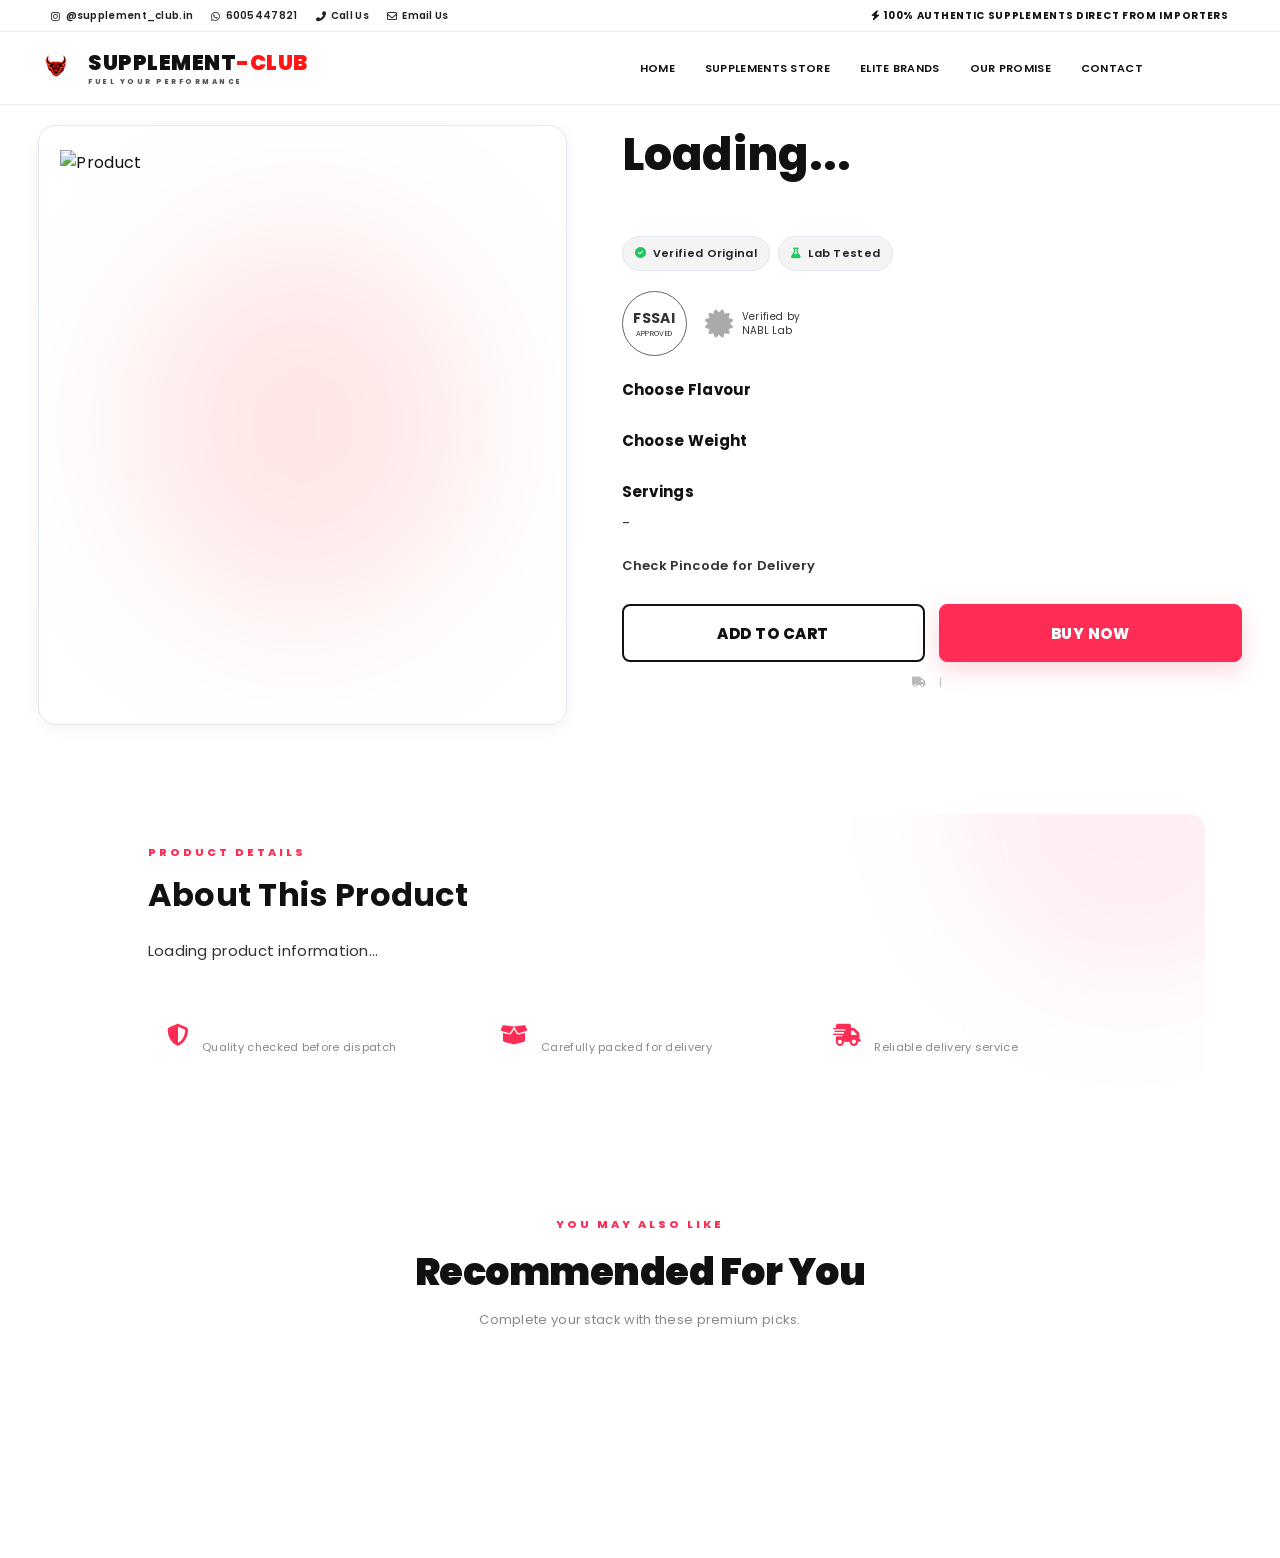
==== commit 32b7e691: "Change product page branding and links Updated product page details, including links and branding." ====
--- a/product.html
+++ b/product.html
@@ -4,7 +4,7 @@
 <head>
     <meta charset="UTF-8">
     <meta name="viewport" content="width=device-width, initial-scale=1.0">
-    <title>Product Details | Khan Nutrition Hub</title>
+    <title>Product Details | Supplement Club</title>
 <link rel="preconnect" href="https://fonts.googleapis.com">
 
 <link
@@ -41,16 +41,16 @@
     <div class="top-bar-left">
 
         <a
-            href="https://www.instagram.com/khanfitnessgym/profilecard/"
+            href="https://www.instagram.com/supplement_club.in/profilecard/"
             target="_blank"
             rel="noopener noreferrer"
         >
             <i class="fab fa-instagram"></i>
-            <span>@khan_fitness1234</span>
+            <span>@supplement_club.in</span>
         </a>
 
         <a
-            href="https://wa.me/916005447821"
+            href="https://wa.me/9797491301"
             target="_blank"
             rel="noopener noreferrer"
         >
@@ -63,7 +63,7 @@
             <span>Call Us</span>
         </a>
 
-        <a href="mailto:support@khanfitness.com">
+        <a href="mailto:support@newphone66p.com">
             <i class="far fa-envelope"></i>
             <span>Email Us</span>
         </a>
@@ -96,14 +96,14 @@
 
             <img
                 src="sssd..png"
-                alt="Khan Nutrition Hub Bull Logo"
+                alt="Supplement Club Bull Logo"
                 class="logo-bull"
             >
 
             <div class="logo-text">
 
                 <span class="logo-main">
-                    KHAN<span>-NUTRITION-HUB</span>
+                    SUPPLEMENT<span>-CLUB</span>
                 </span>
 
                 <span class="logo-tagline">
@@ -498,4 +498,4 @@
 
 </body>
 
-</html>+</html>
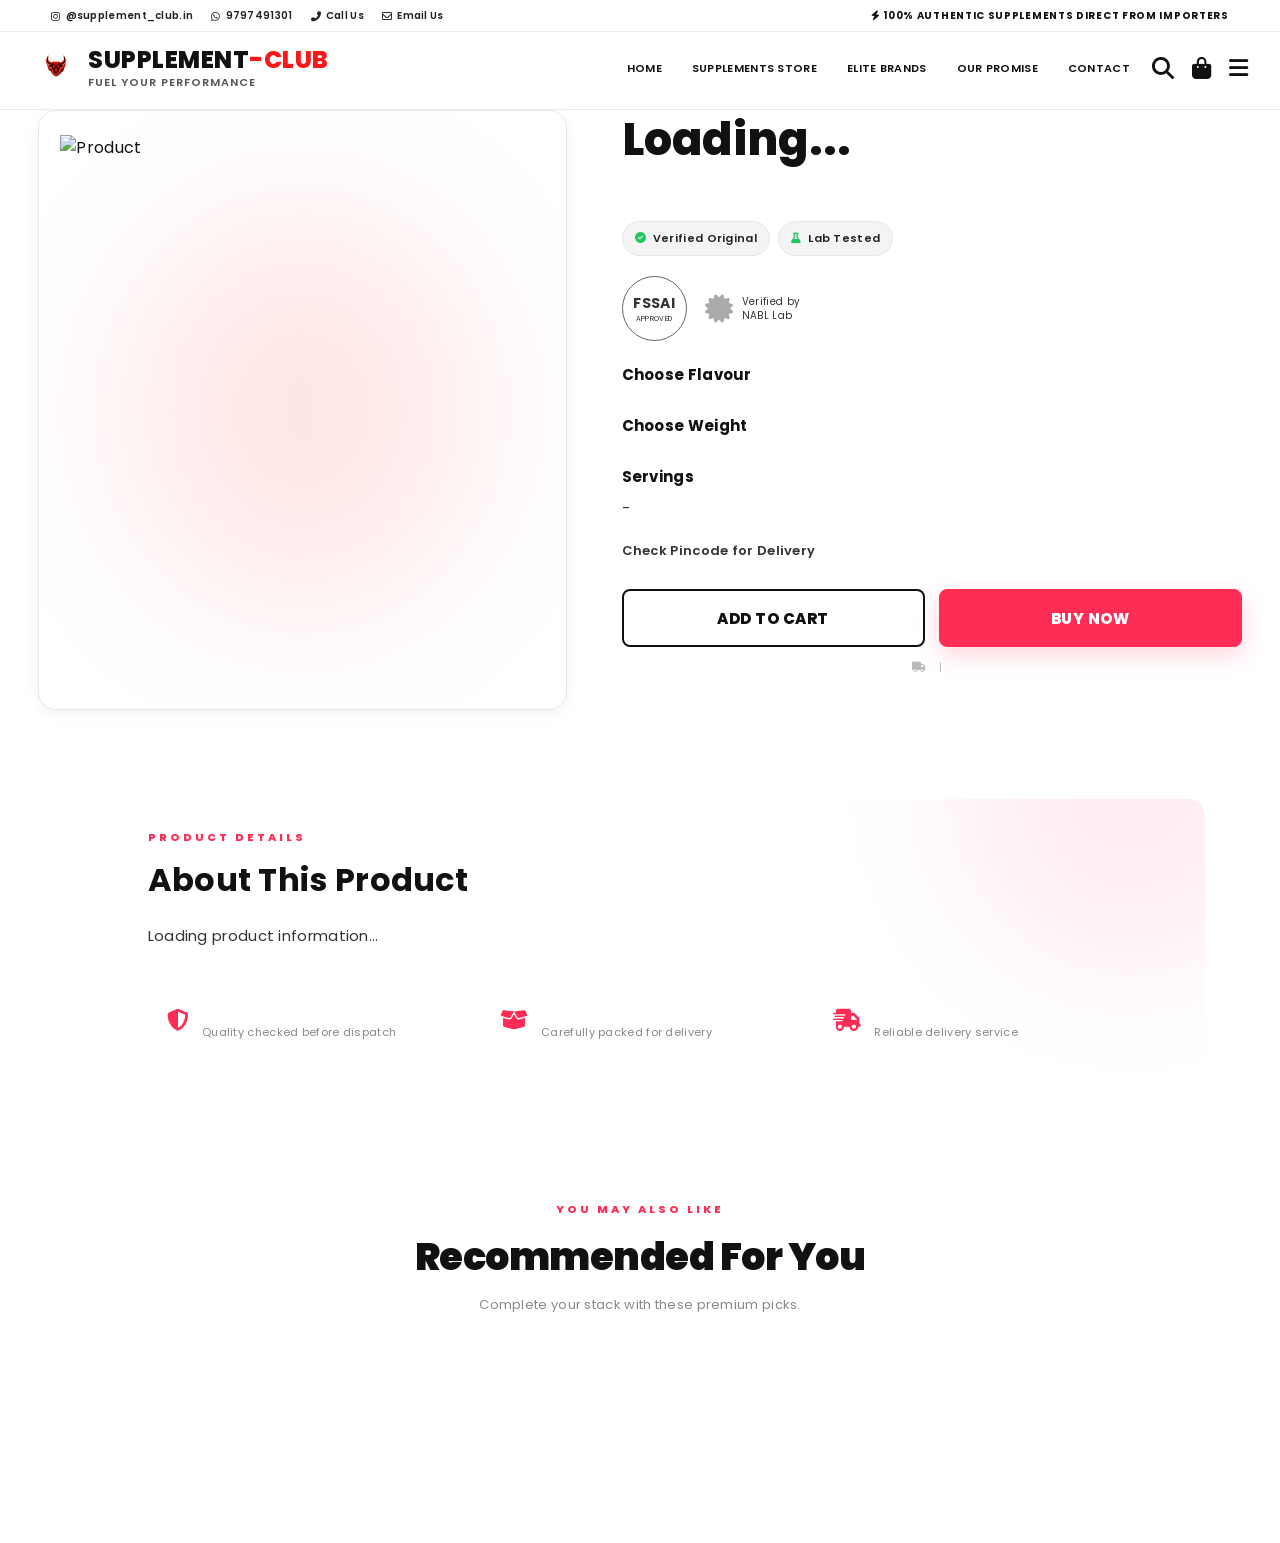
==== commit 0775d35b: "Add files via upload" ====
--- a/product.html
+++ b/product.html
@@ -55,10 +55,10 @@
             rel="noopener noreferrer"
         >
             <i class="fab fa-whatsapp"></i>
-            <span>6005447821</span>
+            <span>9797491301</span>
         </a>
 
-        <a href="tel:+916005447821">
+        <a href="tel:+919797491301">
             <i class="fas fa-phone-alt"></i>
             <span>Call Us</span>
         </a>
@@ -498,4 +498,4 @@
 
 </body>
 
-</html>
+</html>
--- a/style.css
+++ b/style.css
@@ -7031,7 +7031,7 @@
 /* KHAN NUTRITION HUB */
 
 .search-container::before {
-    content: "KHAN NUTRITION HUB";
+    content: "supplementclub.in";
 
     display: block;
 
@@ -7329,7 +7329,7 @@
         margin-top: 24px;
     }
 }/* =========================================================
-   KHAN NUTRITION HUB — SEARCH OVERLAY FINAL THEME
+   supplementclub.in — SEARCH OVERLAY FINAL THEME
 ========================================================= */
 
 .search-overlay {
@@ -7354,11 +7354,11 @@
 
 
 /* =========================================================
-   KHAN NUTRITION HUB
+   supplementclub.in
 ========================================================= */
 
 .search-container::before {
-    content: "KHAN NUTRITION HUB";
+    content: "supplementclub.in";
 
     display: block;
 
@@ -8180,4 +8180,468 @@
 .footer-bottom .developer span {
     color: #111111 !important;
     font-weight: 700 !important;
+}/* =========================================================
+   REDUCE SPACE BETWEEN HEADER AND HERO SECTION
+========================================================= */
+
+/* Top margin/padding kam karne ke liye */
+.hero-section, 
+.hero-container {
+    padding-top: 15px !important;
+    margin-top: 0px !important;
+}
+
+.main-header {
+    margin-bottom: 0px !important;
+    padding-bottom: 5px !important;
+}
+
+/* Agar header aur hero ke beech koi alag wrapper spacing ho */
+.site-content, 
+main {
+    padding-top: 0px !important;
+}/* =========================================================
+   REDUCE HEADER TO HERO GAP ON MOBILE SCREENS ONLY
+========================================================= */
+
+@media (max-width: 768px) {
+    /* Mobile par header aur hero ke beech ki space zero/minimum karne ke liye */
+    .hero-section,
+    .hero-container {
+        padding-top: 1px !important;
+        margin-top: 0px !important;
+    }
+
+    .main-header {
+        margin-bottom: 0px !important;
+        padding-bottom: 5px !important;
+    }
+
+    /* Agar mobile view mein header fixed position par ho */
+    body {
+        padding-top: 0px !important;
+    }
+}/* =========================================================
+   FIX HERO SECTION TOP & BOTTOM EXTRA SPACING ON MOBILE
+========================================================= */
+
+@media (max-width: 768px) {
+    /* Hero section ki top aur bottom padding ekdam kam karne ke liye */
+    .hero-section,
+    section.hero-section,
+    .hero-container {
+        padding-top: 10px !important;
+        padding-bottom: 10px !important;
+        margin-top: 0px !important;
+        margin-bottom: 0px !important;
+        min-height: auto !important;
+    }
+
+    /* Hero section ke andar ki grid spacing kam karne ke liye */
+    .hero-content {
+        padding-top: 5px !important;
+        padding-bottom: 5px !important;
+        margin-bottom: 10px !important;
+    }
+
+    /* Consult Expert button ke niche ki gap kam karne ke liye */
+    .hero-cta,
+    .hero-actions {
+        margin-bottom: 10px !important;
+    }
+
+    /* Bottom Trust Bar ki top margin kam karne ke liye */
+    .trust-section,
+    .hero-promises {
+        margin-top: 5px !important;
+        padding-top: 10px !important;
+    }
+}/* =========================================================
+   HIDE TOP CATEGORIES SECTION COMPLETELY
+========================================================= */
+.categories-section,
+#categories {
+    display: none !important;
+}/* =========================================================
+   MOBILE DRAWER & HAMBURGER MENU - WHITE THEME FIX
+========================================================= */
+
+/* Mobile Navigation Side Drawer Background White */
+.mobile-drawer,
+.drawer-content,
+#mobile-drawer,
+.drawer-container {
+    background: #ffffff !important;
+    background-color: #ffffff !important;
+    color: #111111 !important;
+}
+
+/* Mobile Drawer Links & Text Dark */
+.drawer-link,
+.drawer-nav a,
+.drawer-menu a,
+.drawer-body a,
+.drawer-body span,
+.drawer-body i {
+    color: #222222 !important;
+    font-weight: 600 !important;
+}
+
+.drawer-link:hover,
+.drawer-nav a:hover {
+    color: var(--red) !important;
+}
+
+/* Drawer Section Category Headings (CATALOG, SUPPORT & VERIFICATION) */
+.drawer-category-title,
+.drawer-section-title,
+.drawer-heading {
+    color: var(--red) !important;
+}
+
+/* Close Button (X) inside Drawer Dark */
+.drawer-close,
+.close-drawer,
+.mobile-drawer .close-btn {
+    color: #111111 !important;
+    background: #f0f0f0 !important;
+    border-radius: 50% !important;
+}
+
+/* Header Hamburger Menu / 3 Dots / 3 Lines Icon Dark */
+.mobile-nav-toggle,
+.hamburger-menu,
+.nav-toggle,
+.menu-btn,
+.mobile-menu-btn i,
+.mobile-nav-toggle span {
+    color: #111111 !important;
+    background-color: transparent !important;
+}
+
+/* Three lines bars color fix if built with spans */
+.mobile-nav-toggle span,
+.hamburger-menu span {
+    background-color: #111111 !important;
+}/* =========================================================
+   HEADER MOBILE MENU ICON & BUTTONS VISIBILITY FIX
+========================================================= */
+
+/* Mobile Menu Toggle Icon (3 lines / Hamburger / Dots) */
+.mobile-nav-toggle,
+.menu-btn,
+.hamburger,
+.nav-toggle,
+.mobile-menu-btn,
+.header-actions button,
+.header-actions a {
+    color: #111111 !important;
+    font-size: 22px !important;
+    display: flex !important;
+    align-items: center !important;
+    justify-content: center !important;
+    z-index: 1001 !important;
+}
+
+/* If icon is made with FontAwesome or SVG */
+.mobile-nav-toggle i,
+.menu-btn i,
+.hamburger i,
+.nav-toggle i,
+.header-actions i {
+    color: #111111 !important;
+    fill: #111111 !important;
+}
+
+/* If 3-lines icon is made with CSS spans/bars */
+.mobile-nav-toggle span,
+.hamburger span,
+.menu-btn span {
+    background-color: #111111 !important;
+    display: block !important;
+    height: 2px !important;
+    width: 22px !important;
+    margin: 4px 0 !important;
+}
+
+/* Cart Badge & Count Icon Adjustment */
+.cart-icon,
+.cart-btn {
+    color: #111111 !important;
+}
+
+.cart-count {
+    background-color: var(--red) !important;
+    color: #ffffff !important;
+}/* =========================================================
+   HEADER LOGO TEXT SIZE INCREASE
+========================================================= */
+
+.logo-main, 
+.logo-text .logo-main,
+.main-header .logo-main {
+    font-size: 24px !important;  /* Bada font size */
+    font-weight: 800 !important; /* Bold look */
+    letter-spacing: 0.5px !important;
+}
+
+.logo-tagline,
+.logo-text .logo-tagline {
+    font-size: 11px !important;
+    font-weight: 600 !important;
+    letter-spacing: 1px !important;
+}
+
+/* Mobile screens par bhi bada dikhne ke liye */
+@media (max-width: 768px) {
+    .logo-main, 
+    .logo-text .logo-main,
+    .main-header .logo-main {
+        font-size: 20px !important;
+    }
+}/* =========================================================
+   FIX MOBILE HERO SECTION EXTRA GAP & HEIGHT
+========================================================= */
+
+@media (max-width: 768px) {
+    /* Hero section ki total height aur top/bottom space tight karne ke liye */
+    .hero,
+    .hero-section,
+    section.hero,
+    section.hero-section {
+        min-height: auto !important;
+        height: auto !important;
+        padding-top: 10px !important;
+        padding-bottom: 10px !important;
+        margin-top: 0 !important;
+        margin-bottom: 0 !important;
+    }
+
+    /* Hero Content Box ki internal spacing zero karne ke liye */
+    .hero-content,
+    .hero-container,
+    .hero-wrapper {
+        padding-top: 5px !important;
+        padding-bottom: 5px !important;
+        margin-top: 0 !important;
+        margin-bottom: 0 !important;
+        gap: 10px !important; /* elements ke beech ka gap */
+    }
+
+    /* Heading aur Subtitle ke margins kam karne ke liye */
+    .hero-subtitle,
+    .hero-title,
+    .hero h1,
+    .hero p {
+        margin-top: 5px !important;
+        margin-bottom: 8px !important;
+    }
+
+    /* Buttons ke niche ka extra gap kam karne ke liye */
+    .hero-buttons,
+    .hero-actions,
+    .hero-cta {
+        margin-top: 10px !important;
+        margin-bottom: 10px !important;
+    }
+
+    /* Trust badges (100% Original...) ke upar ka gap fix karne ke liye */
+    .trust-badges,
+    .hero-features,
+    .features-grid {
+        margin-top: 10px !important;
+        padding-top: 10px !important;
+    }
+}/* =========================================================
+   AGGRESSIVE MOBILE HERO SPACING FIX (FORCE OVERRIDE)
+========================================================= */
+
+@media screen and (max-width: 768px) {
+    /* 1. Header aur Hero Section ka top/bottom gap zero/minimum karna */
+    header,
+    .main-header,
+    .navbar {
+        margin-bottom: 0 !important;
+        padding-bottom: 0 !important;
+    }
+
+    /* 2. Hero Section Height & Padding Reset */
+    .hero,
+    .hero-section,
+    section.hero,
+    section.hero-section,
+    #hero {
+        min-height: 0 !important;
+        height: auto !important;
+        padding-top: 5px !important;
+        padding-bottom: 5px !important;
+        margin-top: 0 !important;
+        margin-bottom: 0 !important;
+    }
+
+    /* 3. Hero Wrapper / Container Gap Reset */
+    .hero-container,
+    .hero-wrapper,
+    .hero-grid,
+    .hero-content {
+        padding-top: 0 !important;
+        padding-bottom: 0 !important;
+        margin-top: 0 !important;
+        margin-bottom: 0 !important;
+        gap: 8px !important;
+        grid-gap: 8px !important;
+    }
+
+    /* 4. Subtitle ("SCIENTIFICALLY FORMULATED...") ke upar ki space hatana */
+    .hero-subtitle,
+    .hero-badge,
+    .hero-tag {
+        margin-top: 0 !important;
+        padding-top: 0 !important;
+    }
+
+    /* 5. Buttons ke niche ki faaltu space hatana */
+    .hero-buttons,
+    .hero-cta,
+    .hero-actions {
+        margin-bottom: 5px !important;
+        padding-bottom: 0 !important;
+    }
+
+    /* 6. Trust Bar (100% Original...) ko upar shift karna */
+    .features-grid,
+    .trust-section,
+    .trust-badges,
+    .hero-promises {
+        margin-top: 5px !important;
+        padding-top: 5px !important;
+    }
+}/* =========================================================
+   UNIVERSAL MOBILE SPACING FIX (ALL PHONES & IPHONE 16 PRO MAX)
+========================================================= */
+
+@media screen and (max-width: 991px) {
+    /* 1. Reset Top Bar & Header Spacing */
+    .top-bar,
+    header,
+    .main-header,
+    .navbar {
+        margin-bottom: 0 !important;
+        padding-bottom: 0 !important;
+    }
+
+    /* 2. Hero Section Height & Padding Lockdown */
+    .hero,
+    .hero-section,
+    section.hero,
+    section.hero-section,
+    #hero {
+        min-height: auto !important;
+        height: auto !important;
+        padding-top: 5px !important;
+        padding-bottom: 5px !important;
+        margin-top: 0 !important;
+        margin-bottom: 0 !important;
+    }
+
+    /* 3. Hero Wrapper & Content Grid Spacing */
+    .hero-container,
+    .hero-wrapper,
+    .hero-grid,
+    .hero-content {
+        padding-top: 0 !important;
+        padding-bottom: 0 !important;
+        margin-top: 0 !important;
+        margin-bottom: 0 !important;
+        gap: 8px !important;
+        row-gap: 8px !important;
+    }
+
+    /* 4. Remove Subtitle Top Gap */
+    .hero-subtitle,
+    .hero-badge,
+    .hero-tag {
+        margin-top: 0 !important;
+        padding-top: 0 !important;
+    }
+
+    /* 5. Buttons Section Gap Fix */
+    .hero-buttons,
+    .hero-cta,
+    .hero-actions {
+        margin-top: 6px !important;
+        margin-bottom: 6px !important;
+        padding-bottom: 0 !important;
+    }
+
+    /* 6. Pull Trust Badges Section Up */
+    .features-grid,
+    .trust-section,
+    .trust-badges,
+    .hero-promises {
+        margin-top: 6px !important;
+        padding-top: 6px !important;
+    }
+}/* =========================================================
+   IPHONE PRO MAX ULTRA-COMPACT HERO FIX
+========================================================= */
+
+@media screen and (max-width: 991px) {
+    /* Main Hero Parent Container */
+    .hero, 
+    .hero-section, 
+    #hero {
+        display: flex !important;
+        flex-direction: column !important;
+        justify-content: flex-start !important; /* Top align karega */
+        align-items: stretch !important;
+        height: auto !important;
+        min-height: auto !important;
+        padding-top: 0px !important;
+        padding-bottom: 0px !important;
+        margin-top: 0px !important;
+        margin-bottom: 0px !important;
+    }
+
+    /* Inner Hero Wrapper */
+    .hero-container,
+    .hero-wrapper,
+    .hero-content {
+        display: flex !important;
+        flex-direction: column !important;
+        justify-content: flex-start !important;
+        align-items: flex-start !important;
+        height: auto !important;
+        min-height: auto !important;
+        gap: 6px !important; /* Elements ke beech ka gap bilkul fixed aur tight */
+        padding-top: 5px !important;
+        padding-bottom: 5px !important;
+        margin: 0 !important;
+    }
+
+    /* Subtitle & Headings */
+    .hero-subtitle,
+    .hero-badge,
+    .hero-tag,
+    .hero-title {
+        margin-top: 0 !important;
+        margin-bottom: 4px !important;
+        padding-top: 0 !important;
+    }
+
+    /* Consult Expert Button Gap */
+    .hero-buttons,
+    .hero-actions,
+    .hero-cta {
+        margin-top: 4px !important;
+        margin-bottom: 4px !important;
+    }
+
+    /* Trust Section Pull Up */
+    .trust-section,
+    .trust-badges,
+    .features-grid {
+        margin-top: 4px !important;
+        padding-top: 4px !important;
+    }
 }
--- a/style.css
+++ b/style.css
@@ -7031,7 +7031,7 @@
 /* KHAN NUTRITION HUB */
 
 .search-container::before {
-    content: "KHAN NUTRITION HUB";
+    content: "supplementclub.in";
 
     display: block;
 
@@ -7329,7 +7329,7 @@
         margin-top: 24px;
     }
 }/* =========================================================
-   KHAN NUTRITION HUB — SEARCH OVERLAY FINAL THEME
+   supplementclub.in — SEARCH OVERLAY FINAL THEME
 ========================================================= */
 
 .search-overlay {
@@ -7354,11 +7354,11 @@
 
 
 /* =========================================================
-   KHAN NUTRITION HUB
+   supplementclub.in
 ========================================================= */
 
 .search-container::before {
-    content: "KHAN NUTRITION HUB";
+    content: "supplementclub.in";
 
     display: block;
 
@@ -8180,4 +8180,468 @@
 .footer-bottom .developer span {
     color: #111111 !important;
     font-weight: 700 !important;
+}/* =========================================================
+   REDUCE SPACE BETWEEN HEADER AND HERO SECTION
+========================================================= */
+
+/* Top margin/padding kam karne ke liye */
+.hero-section, 
+.hero-container {
+    padding-top: 15px !important;
+    margin-top: 0px !important;
+}
+
+.main-header {
+    margin-bottom: 0px !important;
+    padding-bottom: 5px !important;
+}
+
+/* Agar header aur hero ke beech koi alag wrapper spacing ho */
+.site-content, 
+main {
+    padding-top: 0px !important;
+}/* =========================================================
+   REDUCE HEADER TO HERO GAP ON MOBILE SCREENS ONLY
+========================================================= */
+
+@media (max-width: 768px) {
+    /* Mobile par header aur hero ke beech ki space zero/minimum karne ke liye */
+    .hero-section,
+    .hero-container {
+        padding-top: 1px !important;
+        margin-top: 0px !important;
+    }
+
+    .main-header {
+        margin-bottom: 0px !important;
+        padding-bottom: 5px !important;
+    }
+
+    /* Agar mobile view mein header fixed position par ho */
+    body {
+        padding-top: 0px !important;
+    }
+}/* =========================================================
+   FIX HERO SECTION TOP & BOTTOM EXTRA SPACING ON MOBILE
+========================================================= */
+
+@media (max-width: 768px) {
+    /* Hero section ki top aur bottom padding ekdam kam karne ke liye */
+    .hero-section,
+    section.hero-section,
+    .hero-container {
+        padding-top: 10px !important;
+        padding-bottom: 10px !important;
+        margin-top: 0px !important;
+        margin-bottom: 0px !important;
+        min-height: auto !important;
+    }
+
+    /* Hero section ke andar ki grid spacing kam karne ke liye */
+    .hero-content {
+        padding-top: 5px !important;
+        padding-bottom: 5px !important;
+        margin-bottom: 10px !important;
+    }
+
+    /* Consult Expert button ke niche ki gap kam karne ke liye */
+    .hero-cta,
+    .hero-actions {
+        margin-bottom: 10px !important;
+    }
+
+    /* Bottom Trust Bar ki top margin kam karne ke liye */
+    .trust-section,
+    .hero-promises {
+        margin-top: 5px !important;
+        padding-top: 10px !important;
+    }
+}/* =========================================================
+   HIDE TOP CATEGORIES SECTION COMPLETELY
+========================================================= */
+.categories-section,
+#categories {
+    display: none !important;
+}/* =========================================================
+   MOBILE DRAWER & HAMBURGER MENU - WHITE THEME FIX
+========================================================= */
+
+/* Mobile Navigation Side Drawer Background White */
+.mobile-drawer,
+.drawer-content,
+#mobile-drawer,
+.drawer-container {
+    background: #ffffff !important;
+    background-color: #ffffff !important;
+    color: #111111 !important;
+}
+
+/* Mobile Drawer Links & Text Dark */
+.drawer-link,
+.drawer-nav a,
+.drawer-menu a,
+.drawer-body a,
+.drawer-body span,
+.drawer-body i {
+    color: #222222 !important;
+    font-weight: 600 !important;
+}
+
+.drawer-link:hover,
+.drawer-nav a:hover {
+    color: var(--red) !important;
+}
+
+/* Drawer Section Category Headings (CATALOG, SUPPORT & VERIFICATION) */
+.drawer-category-title,
+.drawer-section-title,
+.drawer-heading {
+    color: var(--red) !important;
+}
+
+/* Close Button (X) inside Drawer Dark */
+.drawer-close,
+.close-drawer,
+.mobile-drawer .close-btn {
+    color: #111111 !important;
+    background: #f0f0f0 !important;
+    border-radius: 50% !important;
+}
+
+/* Header Hamburger Menu / 3 Dots / 3 Lines Icon Dark */
+.mobile-nav-toggle,
+.hamburger-menu,
+.nav-toggle,
+.menu-btn,
+.mobile-menu-btn i,
+.mobile-nav-toggle span {
+    color: #111111 !important;
+    background-color: transparent !important;
+}
+
+/* Three lines bars color fix if built with spans */
+.mobile-nav-toggle span,
+.hamburger-menu span {
+    background-color: #111111 !important;
+}/* =========================================================
+   HEADER MOBILE MENU ICON & BUTTONS VISIBILITY FIX
+========================================================= */
+
+/* Mobile Menu Toggle Icon (3 lines / Hamburger / Dots) */
+.mobile-nav-toggle,
+.menu-btn,
+.hamburger,
+.nav-toggle,
+.mobile-menu-btn,
+.header-actions button,
+.header-actions a {
+    color: #111111 !important;
+    font-size: 22px !important;
+    display: flex !important;
+    align-items: center !important;
+    justify-content: center !important;
+    z-index: 1001 !important;
+}
+
+/* If icon is made with FontAwesome or SVG */
+.mobile-nav-toggle i,
+.menu-btn i,
+.hamburger i,
+.nav-toggle i,
+.header-actions i {
+    color: #111111 !important;
+    fill: #111111 !important;
+}
+
+/* If 3-lines icon is made with CSS spans/bars */
+.mobile-nav-toggle span,
+.hamburger span,
+.menu-btn span {
+    background-color: #111111 !important;
+    display: block !important;
+    height: 2px !important;
+    width: 22px !important;
+    margin: 4px 0 !important;
+}
+
+/* Cart Badge & Count Icon Adjustment */
+.cart-icon,
+.cart-btn {
+    color: #111111 !important;
+}
+
+.cart-count {
+    background-color: var(--red) !important;
+    color: #ffffff !important;
+}/* =========================================================
+   HEADER LOGO TEXT SIZE INCREASE
+========================================================= */
+
+.logo-main, 
+.logo-text .logo-main,
+.main-header .logo-main {
+    font-size: 24px !important;  /* Bada font size */
+    font-weight: 800 !important; /* Bold look */
+    letter-spacing: 0.5px !important;
+}
+
+.logo-tagline,
+.logo-text .logo-tagline {
+    font-size: 11px !important;
+    font-weight: 600 !important;
+    letter-spacing: 1px !important;
+}
+
+/* Mobile screens par bhi bada dikhne ke liye */
+@media (max-width: 768px) {
+    .logo-main, 
+    .logo-text .logo-main,
+    .main-header .logo-main {
+        font-size: 20px !important;
+    }
+}/* =========================================================
+   FIX MOBILE HERO SECTION EXTRA GAP & HEIGHT
+========================================================= */
+
+@media (max-width: 768px) {
+    /* Hero section ki total height aur top/bottom space tight karne ke liye */
+    .hero,
+    .hero-section,
+    section.hero,
+    section.hero-section {
+        min-height: auto !important;
+        height: auto !important;
+        padding-top: 10px !important;
+        padding-bottom: 10px !important;
+        margin-top: 0 !important;
+        margin-bottom: 0 !important;
+    }
+
+    /* Hero Content Box ki internal spacing zero karne ke liye */
+    .hero-content,
+    .hero-container,
+    .hero-wrapper {
+        padding-top: 5px !important;
+        padding-bottom: 5px !important;
+        margin-top: 0 !important;
+        margin-bottom: 0 !important;
+        gap: 10px !important; /* elements ke beech ka gap */
+    }
+
+    /* Heading aur Subtitle ke margins kam karne ke liye */
+    .hero-subtitle,
+    .hero-title,
+    .hero h1,
+    .hero p {
+        margin-top: 5px !important;
+        margin-bottom: 8px !important;
+    }
+
+    /* Buttons ke niche ka extra gap kam karne ke liye */
+    .hero-buttons,
+    .hero-actions,
+    .hero-cta {
+        margin-top: 10px !important;
+        margin-bottom: 10px !important;
+    }
+
+    /* Trust badges (100% Original...) ke upar ka gap fix karne ke liye */
+    .trust-badges,
+    .hero-features,
+    .features-grid {
+        margin-top: 10px !important;
+        padding-top: 10px !important;
+    }
+}/* =========================================================
+   AGGRESSIVE MOBILE HERO SPACING FIX (FORCE OVERRIDE)
+========================================================= */
+
+@media screen and (max-width: 768px) {
+    /* 1. Header aur Hero Section ka top/bottom gap zero/minimum karna */
+    header,
+    .main-header,
+    .navbar {
+        margin-bottom: 0 !important;
+        padding-bottom: 0 !important;
+    }
+
+    /* 2. Hero Section Height & Padding Reset */
+    .hero,
+    .hero-section,
+    section.hero,
+    section.hero-section,
+    #hero {
+        min-height: 0 !important;
+        height: auto !important;
+        padding-top: 5px !important;
+        padding-bottom: 5px !important;
+        margin-top: 0 !important;
+        margin-bottom: 0 !important;
+    }
+
+    /* 3. Hero Wrapper / Container Gap Reset */
+    .hero-container,
+    .hero-wrapper,
+    .hero-grid,
+    .hero-content {
+        padding-top: 0 !important;
+        padding-bottom: 0 !important;
+        margin-top: 0 !important;
+        margin-bottom: 0 !important;
+        gap: 8px !important;
+        grid-gap: 8px !important;
+    }
+
+    /* 4. Subtitle ("SCIENTIFICALLY FORMULATED...") ke upar ki space hatana */
+    .hero-subtitle,
+    .hero-badge,
+    .hero-tag {
+        margin-top: 0 !important;
+        padding-top: 0 !important;
+    }
+
+    /* 5. Buttons ke niche ki faaltu space hatana */
+    .hero-buttons,
+    .hero-cta,
+    .hero-actions {
+        margin-bottom: 5px !important;
+        padding-bottom: 0 !important;
+    }
+
+    /* 6. Trust Bar (100% Original...) ko upar shift karna */
+    .features-grid,
+    .trust-section,
+    .trust-badges,
+    .hero-promises {
+        margin-top: 5px !important;
+        padding-top: 5px !important;
+    }
+}/* =========================================================
+   UNIVERSAL MOBILE SPACING FIX (ALL PHONES & IPHONE 16 PRO MAX)
+========================================================= */
+
+@media screen and (max-width: 991px) {
+    /* 1. Reset Top Bar & Header Spacing */
+    .top-bar,
+    header,
+    .main-header,
+    .navbar {
+        margin-bottom: 0 !important;
+        padding-bottom: 0 !important;
+    }
+
+    /* 2. Hero Section Height & Padding Lockdown */
+    .hero,
+    .hero-section,
+    section.hero,
+    section.hero-section,
+    #hero {
+        min-height: auto !important;
+        height: auto !important;
+        padding-top: 5px !important;
+        padding-bottom: 5px !important;
+        margin-top: 0 !important;
+        margin-bottom: 0 !important;
+    }
+
+    /* 3. Hero Wrapper & Content Grid Spacing */
+    .hero-container,
+    .hero-wrapper,
+    .hero-grid,
+    .hero-content {
+        padding-top: 0 !important;
+        padding-bottom: 0 !important;
+        margin-top: 0 !important;
+        margin-bottom: 0 !important;
+        gap: 8px !important;
+        row-gap: 8px !important;
+    }
+
+    /* 4. Remove Subtitle Top Gap */
+    .hero-subtitle,
+    .hero-badge,
+    .hero-tag {
+        margin-top: 0 !important;
+        padding-top: 0 !important;
+    }
+
+    /* 5. Buttons Section Gap Fix */
+    .hero-buttons,
+    .hero-cta,
+    .hero-actions {
+        margin-top: 6px !important;
+        margin-bottom: 6px !important;
+        padding-bottom: 0 !important;
+    }
+
+    /* 6. Pull Trust Badges Section Up */
+    .features-grid,
+    .trust-section,
+    .trust-badges,
+    .hero-promises {
+        margin-top: 6px !important;
+        padding-top: 6px !important;
+    }
+}/* =========================================================
+   IPHONE PRO MAX ULTRA-COMPACT HERO FIX
+========================================================= */
+
+@media screen and (max-width: 991px) {
+    /* Main Hero Parent Container */
+    .hero, 
+    .hero-section, 
+    #hero {
+        display: flex !important;
+        flex-direction: column !important;
+        justify-content: flex-start !important; /* Top align karega */
+        align-items: stretch !important;
+        height: auto !important;
+        min-height: auto !important;
+        padding-top: 0px !important;
+        padding-bottom: 0px !important;
+        margin-top: 0px !important;
+        margin-bottom: 0px !important;
+    }
+
+    /* Inner Hero Wrapper */
+    .hero-container,
+    .hero-wrapper,
+    .hero-content {
+        display: flex !important;
+        flex-direction: column !important;
+        justify-content: flex-start !important;
+        align-items: flex-start !important;
+        height: auto !important;
+        min-height: auto !important;
+        gap: 6px !important; /* Elements ke beech ka gap bilkul fixed aur tight */
+        padding-top: 5px !important;
+        padding-bottom: 5px !important;
+        margin: 0 !important;
+    }
+
+    /* Subtitle & Headings */
+    .hero-subtitle,
+    .hero-badge,
+    .hero-tag,
+    .hero-title {
+        margin-top: 0 !important;
+        margin-bottom: 4px !important;
+        padding-top: 0 !important;
+    }
+
+    /* Consult Expert Button Gap */
+    .hero-buttons,
+    .hero-actions,
+    .hero-cta {
+        margin-top: 4px !important;
+        margin-bottom: 4px !important;
+    }
+
+    /* Trust Section Pull Up */
+    .trust-section,
+    .trust-badges,
+    .features-grid {
+        margin-top: 4px !important;
+        padding-top: 4px !important;
+    }
 }
